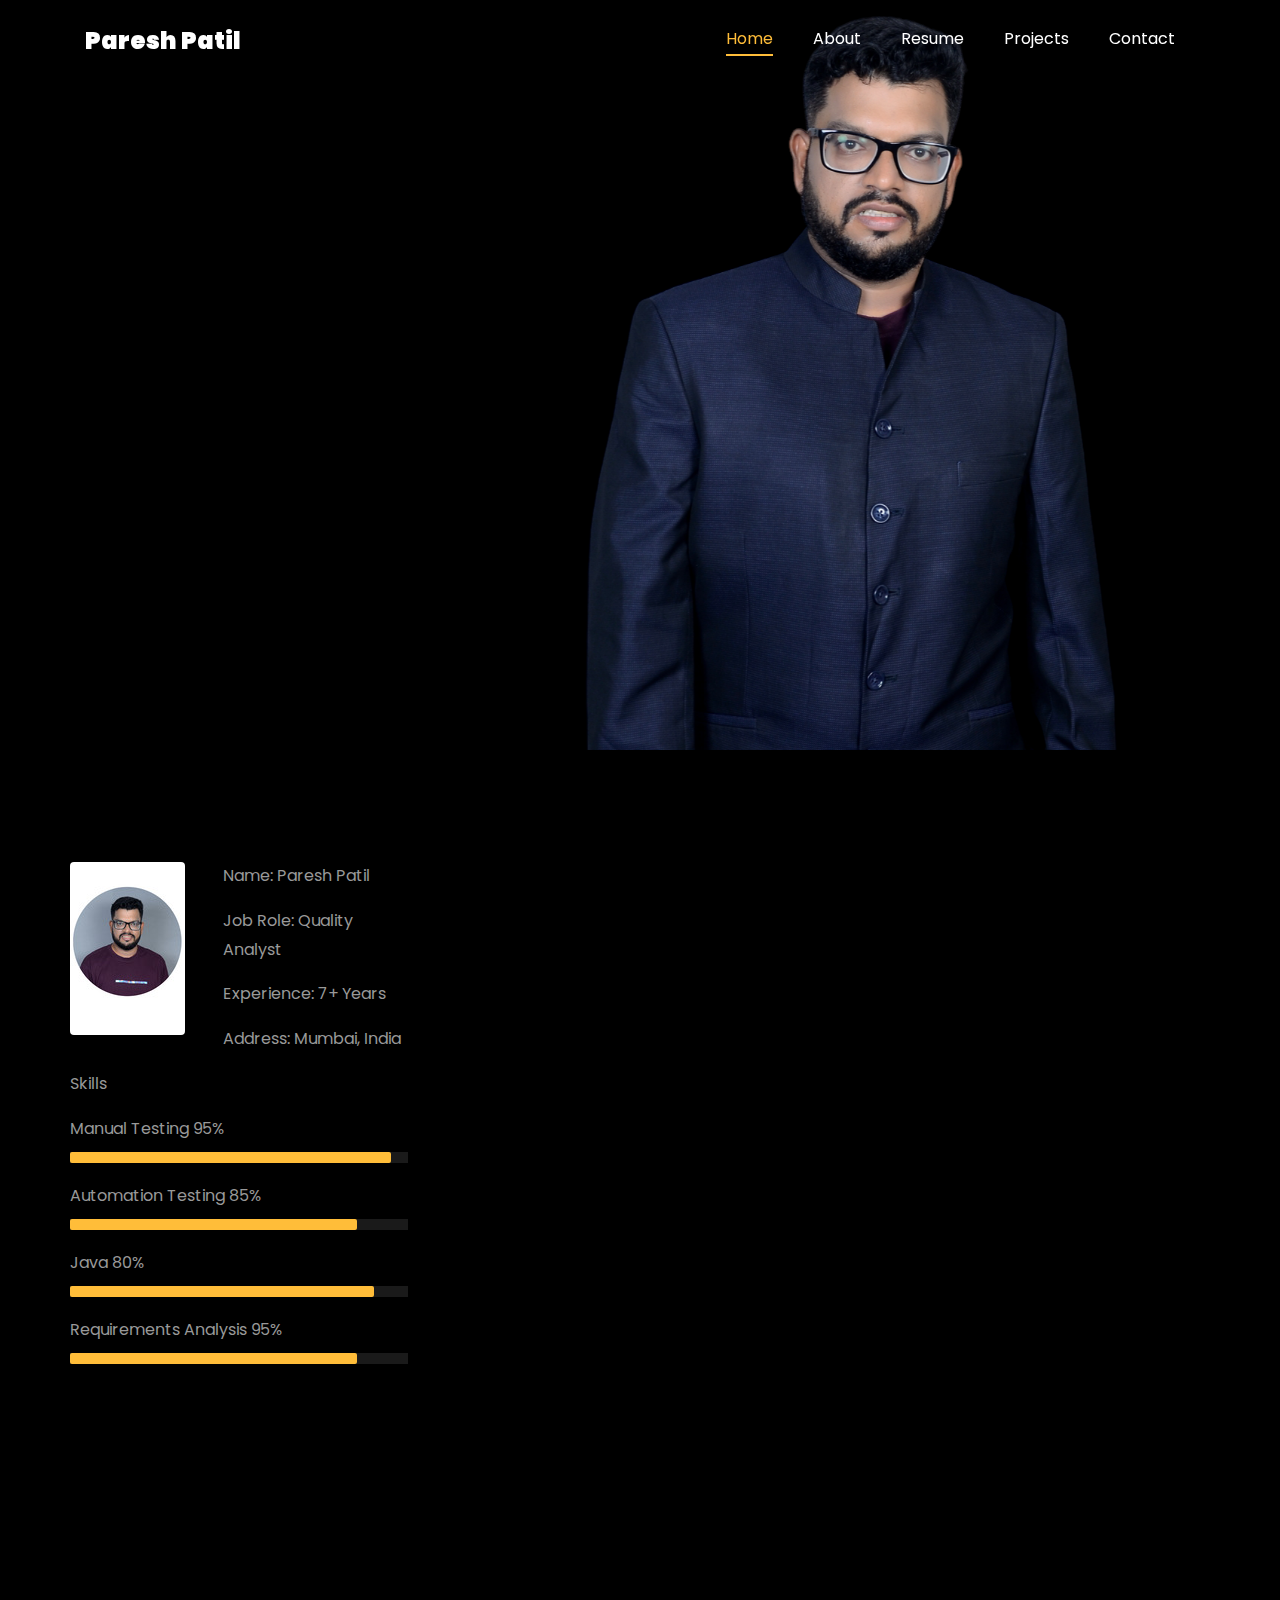
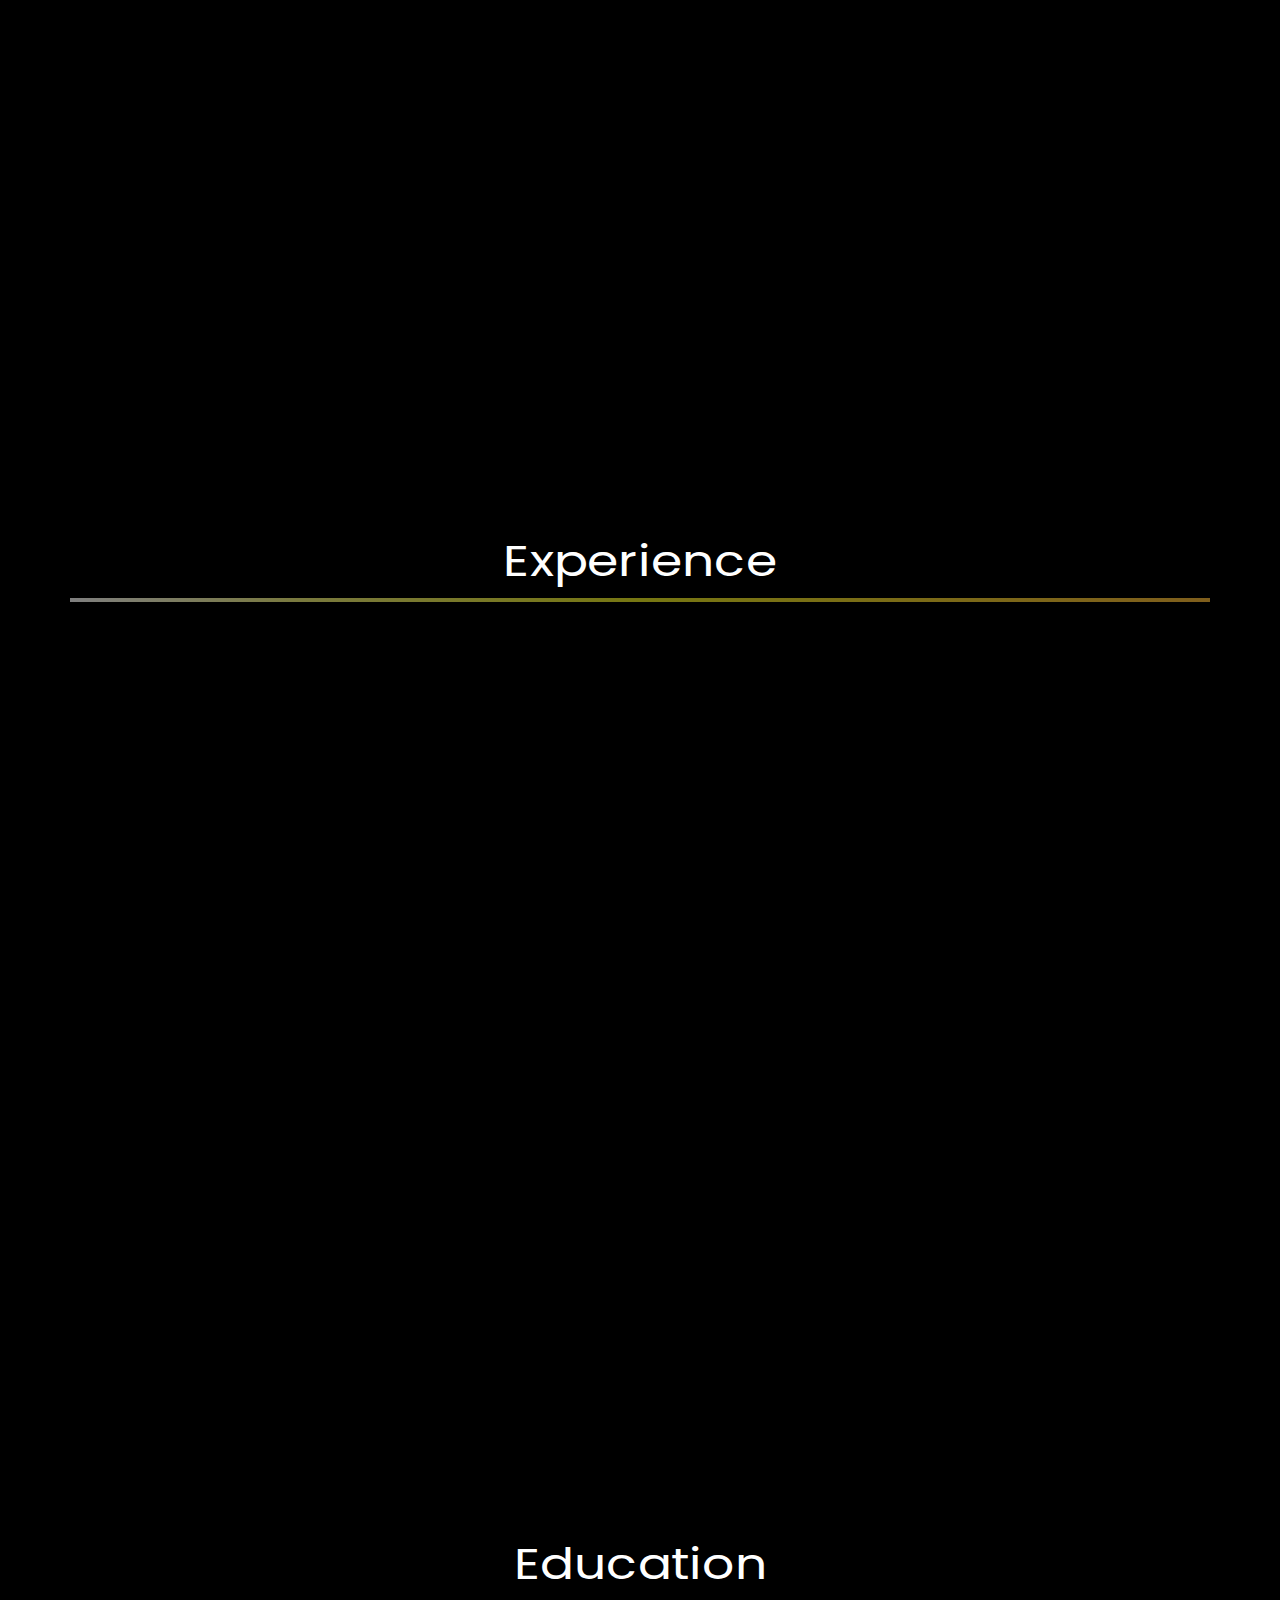
==== index.html @ c9f02657 "index file check" ====
<!DOCTYPE html>
<html lang="en">
  <head>
    <title>Paresh Patil Portfolio</title>
    <meta charset="utf-8">
    <meta name="viewport" content="width=device-width, initial-scale=1, shrink-to-fit=no">
    
    <link href="https://fonts.googleapis.com/css?family=Poppins:100,200,300,400,500,600,700,800,900" rel="stylesheet">

    <link rel="stylesheet" href="css/open-iconic-bootstrap.min.css">
    <link rel="stylesheet" href="css/animate.css">
    
    <link rel="stylesheet" href="css/owl.carousel.min.css">
    <link rel="stylesheet" href="css/owl.theme.default.min.css">
    <link rel="stylesheet" href="css/magnific-popup.css">

    <link rel="stylesheet" href="css/aos.css">

    <link rel="stylesheet" href="css/ionicons.min.css">
    
    <link rel="stylesheet" href="css/flaticon.css">
    <link rel="stylesheet" href="css/icomoon.css">
    <link rel="stylesheet" href="css/style.css">



<style>

/*======================================
//--//-->   ABOUT
======================================*/

.about-mf .box-shadow-full {
  padding-top: 4rem;
  padding-bottom: 4rem;
}

.about-mf .about-img {
  margin-bottom: 2rem;
}

.about-mf .about-img img {
  margin-left: 10px;
}


.skill-mf .progress {
  /* background-color: #cde1f8; */
  margin: .5rem 0 1.2rem 0;
  border-radius: 0;
  height: .7rem;
}

.skill-mf .progress .progress-bar {
  height: .7rem;
  background-color: #ffbd39;
}


/* Animation styles */
#typing-animation {
  position: relative;
  font-size: 30px;
  font-weight: bold;
  color: rgb(255, 255, 255);
  overflow: hidden;
  white-space: nowrap;
  animation: typing 3s steps(20, end) infinite;
}

#typing-animation:before {
  content: "";
  /* position: absolute; */
  top: 0;
  left: 0;
  width: 0;
  height: 100%;
  background-color: #ccc;
  animation: typing-cursor 0.5s ease-in-out infinite;
}

@keyframes typing {
  from {
    width: 0;
  }
  to {
    width: 100%;
  }
}

@keyframes typing-cursor {
  from {
    width: 5px;
  }
  to {
    width: 0;
  }
}


/* project image zoom effect */

.zoom-effect {
  overflow: hidden;
  transition: transform 0.3s ease-out;
}

.zoom-effect:hover {
  transform: scale(1.1);
}


</style>


  </head>
  <body data-spy="scroll" data-target=".site-navbar-target" data-offset="300">
	  
	  
    <nav class="navbar navbar-expand-lg navbar-dark ftco_navbar ftco-navbar-light site-navbar-target" id="ftco-navbar">
	    <div class="container">
	      <a class="navbar-brand" href="index.html">Paresh Patil</a>
	      <button class="navbar-toggler js-fh5co-nav-toggle fh5co-nav-toggle" type="button" data-toggle="collapse" data-target="#ftco-nav" aria-controls="ftco-nav" aria-expanded="false" aria-label="Toggle navigation">
	        <span class="oi oi-menu"></span> Menu
	      </button>

	      <div class="collapse navbar-collapse" id="ftco-nav">
	        <ul class="navbar-nav nav ml-auto">
	          <li class="nav-item"><a href="#home-section" class="nav-link"><span>Home</span></a></li>
	          <li class="nav-item"><a href="#about-section" class="nav-link"><span>About</span></a></li>
	          <li class="nav-item"><a href="#resume-section" class="nav-link"><span>Resume</span></a></li>
	          <li class="nav-item"><a href="#project-section" class="nav-link"><span>Projects</span></a></li>
	          <li class="nav-item"><a href="#contact-section" class="nav-link"><span>Contact</span></a></li>
	        </ul>
	      </div>
	    </div>
	  </nav>
	  <section id="home-section" class="hero">
		  <div class="home-slider  owl-carousel">
	       <div class="slider-item ">
	      	<div class="overlay"></div>
	         <div class="container">
	          <div class="row d-md-flex no-gutters slider-text align-items-end justify-content-end" data-scrollax-parent="true">
	          	<div class="one-third js-fullheight order-md-last img" style="background-image:url(images/bg_1.png);">
	          	 <div class="overlay"></div>
	          	</div>
		          <div class="one-forth d-flex  align-items-center ftco-animate" data-scrollax=" properties: { translateY: '70%' }">
		          	<div class="text">
		          		<span class="subheading">Hello!</span>
			            <h1 class="mb-4 mt-3">I'm <span>Paresh Patil</span></h1>

						<!-- Element to contain animated typing -->
						<span id="typing-animation"></span>

						<script>

						// Initialize the typing animation
						const typingAnimationElement = document.getElementById('typing-animation');

						// Create an array of typing text
						const typingTexts = [
						'Manual Tester   ',
						'Automation Tester  ',
						
						];

						// Create a function to display the typing animation for a given text
						function playTypingAnimation(text) {
						// Loop through each character and add it to the element
						for (let i = 0; i < text.length; i++) {
							setTimeout(() => {
							typingAnimationElement.textContent += text[i];
							}, i * 200); // Increase the delay to slow down the typing animation
						}

						// Once the animation is complete, reset the text and start over
						setTimeout(() => {
							typingAnimationElement.textContent = '';
							playTypingAnimation(typingTexts[(typingTexts.indexOf(text) + 1) % typingTexts.length]);
						}, text.length * 200);
						}

						// Start the typing animation loop
						playTypingAnimation(typingTexts[0]);

						</script>

						<br>
						<br>
			            <h2>Software Quality Analyst</h2>
						<!-- <h2 class="d-flex" style="margin-bottom: 0">With over 5 years of experience</h2> -->
						<!-- <br> -->
						<p><a href="https://www.linkedin.com/in/paresh-patilqa/" class="btn btn-primary py-4 px-5">LinkedIn</a></p>
		            </div>
		          </div>
	        	</div>
	        </div>
	      </div>
		</div>
    </section>



    <section class="ftco-about img ftco-section ftco-no-pb" id="about-section">
    	<div class="container">
			<div class="row">
				<div class="row d-flex align-items-stretch">
				<!-- <div class="row d-flex"> -->
					<div class="col-md-6 col-lg-5 d-flex">
						<div class="img-about img d-flex align-items-stretch">
							<div class="overlay">
								<div class="row">
									<div class="col-sm-6 col-md-5">
									  <div class="about-img">
										<img src="images/about-me.png" class="img-fluid rounded b-shadow-a" alt="">
									  </div>
									</div>
									<!-- Details next to profile image -->
									<div class="col-sm-6 col-md-7">
									  <div class="about-info">
										<p><span class="title-s">Name: </span> <span>Paresh Patil</span></p>
										<p><span class="title-s">Job Role: </span> <span>Quality Analyst</span></p>
										<p><span class="title-s">Experience: </span> <span>7+ Years </span></p>
										<p><span class="title-s">Address: </span> <span>Mumbai, India</span></p>
									  </div>
									</div>
								  </div>

								<div class="skill-mf">
									<p class="title-s">Skills</p>
									<span>Manual Testing</span> <span class="pull-right">95%</span>
									<div class="progress">
										<div class="progress-bar" role="progressbar" style="width: 95%;" aria-valuenow="95" aria-valuemin="0"
											aria-valuemax="100"></div>
									</div>
									
									<span>Automation Testing</span> <span class="pull-right">85%</span>
									<div class="progress">
										<div class="progress-bar" role="progressbar" style="width: 85%" aria-valuenow="85" aria-valuemin="0"
											aria-valuemax="100"></div>
									</div>
									
									<span>Java</span> <span class="pull-right">80%</span>
									<div class="progress">
										<div class="progress-bar" role="progressbar" style="width: 90%" aria-valuenow="90" aria-valuemin="0"
											aria-valuemax="100"></div>
									</div>
									
									<span>Requirements Analysis</span> <span class="pull-right">95%</span>
									<div class="progress">
										<div class="progress-bar" role="progressbar" style="width: 85%" aria-valuenow="85" aria-valuemin="0"
											aria-valuemax="100"></div>
									</div>
								</div>
							</div>
						</div>
					</div>
					
					<div class="col-md-6 col-lg-7 pl-lg-5 pb-5">
						<div class="row justify-content-start pb-3">
							<div class="col-md-12 heading-section ftco-animate">
								
								<h1 class="big">About</h1>
								<h2 class="mb-4">About Me</h2>
								
								<p>With over 7 years of comprehensive experience in the field of Software Testing, accompanied by a bachelor's degree in engineering. 
									I am a detail-oriented and passionate Software Tester with a strong background in ensuring software quality and user satisfaction. With hands-on experience in manual and automated testing, I am proficient in identifying bugs, ensuring functionality, and improving system performance. My expertise includes writing and executing test cases, analyzing test results, and collaborating with cross-functional teams to deliver high-quality software products.</p>
								<ul class="about-info mt-4 px-md-0 px-2">
									<li class="d-flex"><span>Profile:</span> <span>Software Testing Engineer</span></li>
									<li class="d-flex"><span>Domain:</span> <span>Ecommerce, IT Solutions &amp; Digital Marketing</span></li>
									<li class="d-flex"><span>Education:</span> <span>Bachelor of Engineering</span></li>
									<li class="d-flex"><span>Language:</span> <span>English, Hindi &amp; Marathi</span></li>
									<li class="d-flex"><span>Tools & Technologies:</span> <span>Selenium, TestNG, Java, Maven framework, Jenkins, GitHub, Eclipse &amp; Mentis</span></li>
									<li class="d-flex"><span>Other Skills:</span> <span>Manual Testing, API Testing, Git, Google Analytics &amp; SEO Testing</span></li>
									<li class="d-flex"><span>Interest:</span> <span>Sports, Politics</span></li>
									
								</ul>
							</div>
						</div>
					</div>
				</div>
			</div>
		</div>
    </section>



	
    <section class="ftco-section ftco-no-pb" id="resume-section">
    	<div class="container">
    		<div class="row justify-content-center pb-5">
          <div class="col-md-10 heading-section text-center ftco-animate">
          	<h1 class="big big-2">Resume</h1>
            <h2 class="mb-4">Resume</h2>
            <p>Versatile and skilled Software Tester with over 7 years of experience in manual testing, automation testing, and API
				testing. I excel in identifying and resolving software defects, ensuring robust, reliable, and high-performing software
				products. With a deep understanding of software development life cycles (SDLC), I am proficient in creating and
				executing detailed test plans, scripts, and cases. I have hands-on experience with various testing tools and frameworks,
				allowing me to efficiently manage automated test environments. A strong team player, I collaborate effectively with
				developers, product managers, and other stakeholders to deliver software solutions that meet and exceed client
				requirements. Dedicated to continuous improvement and innovation, I stay updated on the latest industry trends to ensure
				the delivery of cutting-edge testing solutions.</p>
          </div>
        </div>

		<div class="row">
			<h1 class="big-4">Experience</h1>
			<div class="underline"></div>
		</div>
		<br>
		
		<div class="row">
				<div class="col-md-6">
					<div class="resume-wrap ftco-animate">
						<span class="date">07/2017 - Present</span>
						<h2>Associate Quality Analyst</h2>
						<span class="position">General Data PVT. LTD.</span>
						<p class="mt-4">General Data P. Limited is a Mumbai-based IT/ITeS firm specializing in Information Management, Web Services, Software Development and Digital Marketing. Our talented team creates bespoke solutions for your evolving technological needs. We digitize your physical documents, create CMS based websites, web & mobile applications, develop customized workflow solutions, help you market your products and services online, and more. 
							<ul>
								<li>Led the QA efforts for multiple projects, managing test planning, execution, and reporting</li>
								<li>Mentored junior testers, providing training on testing best practices and tools</li>
								<li>Collaborated with developers and business analysts to understand requirements and design comprehensive test plans</li>
								<li>Automated test scripts using Selenium WebDriver and integrated with Jenkins for continuous testing</li>
								<li>Logged and tracked defects in Mantis bug tracker</li>
								<li>Conducted user acceptance testing (UAT) alongside clients, ensuring their requirements were met</li>
							</ul>
						</p>
					</div>

				</div>

				<div class="col-md-6">
					<div class="resume-wrap ftco-animate">
						<span class="date">10/2015 - 04/2017</span>
						<h2>SoftR Infotech </h2>
						<span class="position">Software Testing Engineer (Internship)</span>
						<p class="mt-4">SoftR Infotech is a complete Software and Web solutions company.
							We are located in Pune, India and we offer our services to different parts of the world. 
							<ul>
								<li>Assisted in creating and executing manual test cases, ensuring coverage of all functional areas</li>
								<li>Conducted user acceptance testing (UAT) alongside clients, ensuring their requirements were met</li>
							</ul>
						</p>
					</div>

				</div>
			</div>

		<br>
		<br>

		<div class="row">
			<h1 class="big-4">Education</h1>
			<div class="underline"></div>
		</div>
		<br>
		
			<div class="row">
    			<div class="col-md-6">
    				<div class="resume-wrap ftco-animate">
    					<span class="date">2010-2014</span>
    					<h2>Bachelor of Engineering</h2>
    					<span class="position">Savitribai Phule Pune University</span>
    				</div>
    			</div>

    			<div class="col-md-6">
    				<div class="resume-wrap ftco-animate">
    					<span class="date">2008-2010</span>
    					<h2>Higher Secondary School</h2>
    					<span class="position">K.V.Pendharkar College of Arts, Science and Commerce</span>  					
    				</div>
				</div>
    		</div>

    		<div class="row justify-content-center mt-5">
    			<div class="col-md-6 text-center ftco-animate">
    				<p><a href="./CV/Software Test Engineer CV.pdf" class="btn btn-primary py-4 px-5">Download CV</a></p>
    			</div>
    		</div>
    	</div>
    </section>

   

    <section class="ftco-section" id="project-section">
      <div class="container">
        <div class="row justify-content-center mb-5 pb-5">
          <div class="col-md-7 heading-section text-center ftco-animate">
            <h1 class="big big-2">Projects</h1>
            <h2 class="mb-4">Projects</h2>
            <p>Below are the some projects </p>
          </div>
        </div>
        <div class="row d-flex">
          <div class="col-md-4 d-flex ftco-animate">
          	<div class="blog-entry justify-content-end">
              <a href="https://www.embarkperfumes.com/" class="block-20 zoom-effect" style="background-image: url('images/proj_1.jpg');">
              </a>
              <div class="text mt-3 float-right d-block">

                <h3 class="heading"><a href="https://www.embarkperfumes.com/">Embark Perfumes</a></h3>
                <p> Created and executed detailed test plans covering functionality, responsiveness, and SEO compliance, ensuring the redesigned site met all businessrequirements</p>
              </div>
            </div>
          </div>
          <div class="col-md-4 d-flex ftco-animate">
          	<div class="blog-entry justify-content-end">
              <a href="https://www.liquidz.com.hk/" class="block-20 zoom-effect" style="background-image: url('images/proj_2.jpg');">
              </a>
              <div class="text mt-3 float-right d-block">

                <h3 class="heading"><a href="https://www.liquidz.com.hk/">Liquidz</a></h3>
                <p>Led the testing efforts for an e-commerce website designed to handle high traffic and secure transactions. Conducted
					comprehensive functional, regression, and performance testing across multiple browsers (Chrome, Firefox, Safari) to
					ensure consistent user experience. Created and executed detailed test plans covering functionality, responsiveness, and
					SEO compliance, ensuring the redesigned site met all business requirements.</p>
              </div>
            </div>
          </div>
          <div class="col-md-4 d-flex ftco-animate">
          	<div class="blog-entry">
              <a href="https://www.zento.in/" class="block-20 zoom-effect" style="background-image: url('images/proj_3.jpg');">
              </a>
              <div class="text mt-3 float-right d-block">

                <h3 class="heading"><a href="https://www.zento.in/">Zento</a></h3>
                <p>Led the testing efforts for a large-scale e-commerce platform, ensuring the smooth operation of user interactions and
					overall Application performance for both web and Android. Developed over 100 automated test cases using Selenium
					WebDriver, which reduced manual testing efforts by 60%. Conducted extensive regression testing during each sprint,
					ensuring new features did not introduce defects. Performed API testing with Postman, leading to a 30% decrease in
					overall issues. </p>
              </div>
            </div>
          </div>
        </div>
	<br>
		<!-- added justify-content-center to center align the last two projects -->
		<div class="row d-flex justify-content-center">  
			<div class="col-md-4 d-flex ftco-animate">
				<div class="blog-entry justify-content-end">
				<a href="https://peakpacificgroup.com/" class="block-20 zoom-effect" style="background-image: url('images/proj_4.jpg');">
				</a>
				<div class="text mt-3 float-right d-block">
  
				  <h3 class="heading"><a href="https://peakpacificgroup.com/">Peak Pacific</a></h3>
				  <p>Designed and executed test cases, including functional, regression, integration, and acceptance testing, based on software requirements and user stories.
					Identified, documented, and tracked software defects using Mentis, and worked with developers to resolve them efficiently.</p>
				</div>
			  </div>
			</div>
			
    </section>

    <section class="ftco-section contact-section ftco-no-pb" id="contact-section">
      <div class="container">
      	<div class="row justify-content-center mb-5 pb-3">
          <div class="col-md-7 heading-section text-center ftco-animate">
            <h1 class="big big-2">Contact</h1>
            <h2 class="mb-4">Contact Me</h2>
            <p>Below are the details to reach out to me!</p>
          </div>
        </div>

        <div class="row d-flex contact-info mb-5">
          <div class="col-md-6 col-lg-3 d-flex ftco-animate">
          	<div class="align-self-stretch box p-4 text-center">
          		<div class="icon d-flex align-items-center justify-content-center">
          			<span class="icon-map-signs"></span>
          		</div>
          		<h3 class="mb-4">Address</h3>
	            <p>Mumbai, India</p>
	          </div>
          </div>
          <div class="col-md-6 col-lg-3 d-flex ftco-animate">
          	<div class="align-self-stretch box p-4 text-center">
          		<div class="icon d-flex align-items-center justify-content-center">
          			<span class="icon-phone2"></span>
          		</div>
          		<h3 class="mb-4">Contact Number</h3>
	            <p><a href="tel://918698294937">+91 86982 94937</a></p>
				<p><a href="tel://918779906355">+91 87799 06355</a></p>
	          </div>
          </div>
          <div class="col-md-6 col-lg-3 d-flex ftco-animate">
          	<div class="align-self-stretch box p-4 text-center">
          		<div class="icon d-flex align-items-center justify-content-center">
          			<span class="icon-paper-plane"></span>
          		</div>
          		<h3 class="mb-4">Email Address</h3>
	            <p><a href="mailto:info@yoursite.com">testerpareshpatil@gmail.com</a></p>
	          </div>
          </div>
          <div class="col-md-6 col-lg-3 d-flex ftco-animate">
          	<div class="align-self-stretch box p-4 text-center">
          		<div class="icon d-flex align-items-center justify-content-center">
          			<span class="icon-globe"></span>
          		</div>
          		<h3 class="mb-4">Download Resume</h3>
	            <p><a href="./CV/Software Test Engineer CV.pdf">click to download</a></p>
	          </div>
          </div>

		  <div class="container">
			<br>
			<br>
				<br>
					<ul class="ftco-footer-social list-unstyled d-flex justify-content-center align-items-center mb-0">
					  <li class="ftco-animate normal-txt">Find me on  </li>
					  <li class="ftco-animate"><a href="https://api.whatsapp.com/send/?phone=8698294937&text&type=phone_number"><span class="icon-whatsapp"></span></a></li>
					  <li class="ftco-animate"><a href="https://www.linkedin.com/in/paresh-patilqa/"><span class="icon-linkedin"></span></a></li>  
					  <li class="ftco-animate"><a href="https://www.facebook.com/paresh.patil.3785"><span class="icon-facebook"></span></a></li>
					</ul>
				<br>
		   </div>
   </div>
 </section>


 
	
    <footer class="ftco-footer ftco-section">
		<div class="container">
		  <div class="row">
			<div class="col-md-12 text-center">
  
			  <p><!-- Link back to Colorlib can't be removed. Template is licensed under CC BY 3.0. -->
	Copyright &copy;<script>document.write(new Date().getFullYear());</script> All rights reserved | This template is made with <i class="icon-heart color-danger" aria-hidden="true"></i> by <a href="https://colorlib.com" target="_blank">Colorlib</a>
	<!-- Link back to Colorlib can't be removed. Template is licensed under CC BY 3.0. --></p>
			</div>
		  </div>
		</div>
	  </footer>


  <!-- loader -->
  <div id="ftco-loader" class="show fullscreen"><svg class="circular" width="48px" height="48px"><circle class="path-bg" cx="24" cy="24" r="22" fill="none" stroke-width="4" stroke="#eeeeee"/><circle class="path" cx="24" cy="24" r="22" fill="none" stroke-width="4" stroke-miterlimit="10" stroke="#F96D00"/></svg></div>


  <script src="js/jquery.min.js"></script>
  <script src="js/jquery-migrate-3.0.1.min.js"></script>
  <script src="js/popper.min.js"></script>
  <script src="js/bootstrap.min.js"></script>
  <script src="js/jquery.easing.1.3.js"></script>
  <script src="js/jquery.waypoints.min.js"></script>
  <script src="js/jquery.stellar.min.js"></script>
  <script src="js/owl.carousel.min.js"></script>
  <script src="js/jquery.magnific-popup.min.js"></script>
  <script src="js/aos.js"></script>
  <script src="js/jquery.animateNumber.min.js"></script>
  <script src="js/scrollax.min.js"></script>
  
  <script src="js/main.js"></script>
    
  </body>
</html>
---- css/flaticon.css ----
/*
  	Flaticon icon font: Flaticon
  	Creation date: 04/01/2019 13:45
  	*/


@font-face {
  font-family: "Flaticon";
  src: url("../fonts/flaticon/font/Flaticon.eot");
  src: url("../fonts/flaticon/font/Flaticon.eot?#iefix") format("embedded-opentype"),
       url("../fonts/flaticon/font/Flaticon.woff") format("woff"),
       url("../fonts/flaticon/font/Flaticon.ttf") format("truetype"),
       url("../fonts/flaticon/font/Flaticon.svg#Flaticon") format("svg");
  font-weight: normal;
  font-style: normal;
}

@media screen and (-webkit-min-device-pixel-ratio:0) {
  @font-face {
    font-family: "Flaticon";
    src: url("../fonts/flaticon/font/Flaticon.svg#Flaticon") format("svg");
  }
}

[class^="flaticon-"]:before, [class*=" flaticon-"]:before,
[class^="flaticon-"]:after, [class*=" flaticon-"]:after {   
  font-family: Flaticon;
  font-style: normal;
  font-weight: normal;
  font-variant: normal;
  text-transform: none;
  line-height: 1;

  /* Better Font Rendering =========== */
  -webkit-font-smoothing: antialiased;
  -moz-osx-font-smoothing: grayscale;
}

.flaticon-ideas:before { content: "\f100"; }
.flaticon-flasks:before { content: "\f101"; }
.flaticon-analysis:before { content: "\f102"; }
.flaticon-ux-design:before { content: "\f103"; }
.flaticon-web-design:before { content: "\f104"; }
.flaticon-idea:before { content: "\f105"; }
.flaticon-innovation:before { content: "\f106"; }
---- css/icomoon.css ----
@font-face {
  font-family: 'icomoon';
  src:  url('../fonts/icomoon/icomoon.eot?6tt51o');
  src:  url('../fonts/icomoon/icomoon.eot?6tt51o#iefix') format('embedded-opentype'),
    url('../fonts/icomoon/icomoon.ttf?6tt51o') format('truetype'),
    url('../fonts/icomoon/icomoon.woff?6tt51o') format('woff'),
    url('../fonts/icomoon/icomoon.svg?6tt51o#icomoon') format('svg');
  font-weight: normal;
  font-style: normal;
}

[class^="icon-"], [class*=" icon-"] {
  /* use !important to prevent issues with browser extensions that change fonts */
  font-family: 'icomoon' !important;
  speak: none;
  font-style: normal;
  font-weight: normal;
  font-variant: normal;
  text-transform: none;
  line-height: 1;

  /* Better Font Rendering =========== */
  -webkit-font-smoothing: antialiased;
  -moz-osx-font-smoothing: grayscale;
}

.icon-asterisk:before {
  content: "\f069";
}
.icon-plus:before {
  content: "\f067";
}
.icon-question:before {
  content: "\f128";
}
.icon-minus:before {
  content: "\f068";
}
.icon-glass:before {
  content: "\f000";
}
.icon-music:before {
  content: "\f001";
}
.icon-search:before {
  content: "\f002";
}
.icon-envelope-o:before {
  content: "\f003";
}
.icon-heart:before {
  content: "\f004";
}
.icon-star:before {
  content: "\f005";
}
.icon-star-o:before {
  content: "\f006";
}
.icon-user:before {
  content: "\f007";
}
.icon-film:before {
  content: "\f008";
}
.icon-th-large:before {
  content: "\f009";
}
.icon-th:before {
  content: "\f00a";
}
.icon-th-list:before {
  content: "\f00b";
}
.icon-check:before {
  content: "\f00c";
}
.icon-close:before {
  content: "\f00d";
}
.icon-remove:before {
  content: "\f00d";
}
.icon-times:before {
  content: "\f00d";
}
.icon-search-plus:before {
  content: "\f00e";
}
.icon-search-minus:before {
  content: "\f010";
}
.icon-power-off:before {
  content: "\f011";
}
.icon-signal:before {
  content: "\f012";
}
.icon-cog:before {
  content: "\f013";
}
.icon-gear:before {
  content: "\f013";
}
.icon-trash-o:before {
  content: "\f014";
}
.icon-home:before {
  content: "\f015";
}
.icon-file-o:before {
  content: "\f016";
}
.icon-clock-o:before {
  content: "\f017";
}
.icon-road:before {
  content: "\f018";
}
.icon-download:before {
  content: "\f019";
}
.icon-arrow-circle-o-down:before {
  content: "\f01a";
}
.icon-arrow-circle-o-up:before {
  content: "\f01b";
}
.icon-inbox:before {
  content: "\f01c";
}
.icon-play-circle-o:before {
  content: "\f01d";
}
.icon-repeat:before {
  content: "\f01e";
}
.icon-rotate-right:before {
  content: "\f01e";
}
.icon-refresh:before {
  content: "\f021";
}
.icon-list-alt:before {
  content: "\f022";
}
.icon-lock:before {
  content: "\f023";
}
.icon-flag:before {
  content: "\f024";
}
.icon-headphones:before {
  content: "\f025";
}
.icon-volume-off:before {
  content: "\f026";
}
.icon-volume-down:before {
  content: "\f027";
}
.icon-volume-up:before {
  content: "\f028";
}
.icon-qrcode:before {
  content: "\f029";
}
.icon-barcode:before {
  content: "\f02a";
}
.icon-tag:before {
  content: "\f02b";
}
.icon-tags:before {
  content: "\f02c";
}
.icon-book:before {
  content: "\f02d";
}
.icon-bookmark:before {
  content: "\f02e";
}
.icon-print:before {
  content: "\f02f";
}
.icon-camera:before {
  content: "\f030";
}
.icon-font:before {
  content: "\f031";
}
.icon-bold:before {
  content: "\f032";
}
.icon-italic:before {
  content: "\f033";
}
.icon-text-height:before {
  content: "\f034";
}
.icon-text-width:before {
  content: "\f035";
}
.icon-align-left:before {
  content: "\f036";
}
.icon-align-center:before {
  content: "\f037";
}
.icon-align-right:before {
  content: "\f038";
}
.icon-align-justify:before {
  content: "\f039";
}
.icon-list:before {
  content: "\f03a";
}
.icon-dedent:before {
  content: "\f03b";
}
.icon-outdent:before {
  content: "\f03b";
}
.icon-indent:before {
  content: "\f03c";
}
.icon-video-camera:before {
  content: "\f03d";
}
.icon-image:before {
  content: "\f03e";
}
.icon-photo:before {
  content: "\f03e";
}
.icon-picture-o:before {
  content: "\f03e";
}
.icon-pencil:before {
  content: "\f040";
}
.icon-map-marker:before {
  content: "\f041";
}
.icon-adjust:before {
  content: "\f042";
}
.icon-tint:before {
  content: "\f043";
}
.icon-edit:before {
  content: "\f044";
}
.icon-pencil-square-o:before {
  content: "\f044";
}
.icon-share-square-o:before {
  content: "\f045";
}
.icon-check-square-o:before {
  content: "\f046";
}
.icon-arrows:before {
  content: "\f047";
}
.icon-step-backward:before {
  content: "\f048";
}
.icon-fast-backward:before {
  content: "\f049";
}
.icon-backward:before {
  content: "\f04a";
}
.icon-play:before {
  content: "\f04b";
}
.icon-pause:before {
  content: "\f04c";
}
.icon-stop:before {
  content: "\f04d";
}
.icon-forward:before {
  content: "\f04e";
}
.icon-fast-forward:before {
  content: "\f050";
}
.icon-step-forward:before {
  content: "\f051";
}
.icon-eject:before {
  content: "\f052";
}
.icon-chevron-left:before {
  content: "\f053";
}
.icon-chevron-right:before {
  content: "\f054";
}
.icon-plus-circle:before {
  content: "\f055";
}
.icon-minus-circle:before {
  content: "\f056";
}
.icon-times-circle:before {
  content: "\f057";
}
.icon-check-circle:before {
  content: "\f058";
}
.icon-question-circle:before {
  content: "\f059";
}
.icon-info-circle:before {
  content: "\f05a";
}
.icon-crosshairs:before {
  content: "\f05b";
}
.icon-times-circle-o:before {
  content: "\f05c";
}
.icon-check-circle-o:before {
  content: "\f05d";
}
.icon-ban:before {
  content: "\f05e";
}
.icon-arrow-left:before {
  content: "\f060";
}
.icon-arrow-right:before {
  content: "\f061";
}
.icon-arrow-up:before {
  content: "\f062";
}
.icon-arrow-down:before {
  content: "\f063";
}
.icon-mail-forward:before {
  content: "\f064";
}
.icon-share:before {
  content: "\f064";
}
.icon-expand:before {
  content: "\f065";
}
.icon-compress:before {
  content: "\f066";
}
.icon-exclamation-circle:before {
  content: "\f06a";
}
.icon-gift:before {
  content: "\f06b";
}
.icon-leaf:before {
  content: "\f06c";
}
.icon-fire:before {
  content: "\f06d";
}
.icon-eye:before {
  content: "\f06e";
}
.icon-eye-slash:before {
  content: "\f070";
}
.icon-exclamation-triangle:before {
  content: "\f071";
}
.icon-warning:before {
  content: "\f071";
}
.icon-plane:before {
  content: "\f072";
}
.icon-calendar:before {
  content: "\f073";
}
.icon-random:before {
  content: "\f074";
}
.icon-comment:before {
  content: "\f075";
}
.icon-magnet:before {
  content: "\f076";
}
.icon-chevron-up:before {
  content: "\f077";
}
.icon-chevron-down:before {
  content: "\f078";
}
.icon-retweet:before {
  content: "\f079";
}
.icon-shopping-cart:before {
  content: "\f07a";
}
.icon-folder:before {
  content: "\f07b";
}
.icon-folder-open:before {
  content: "\f07c";
}
.icon-arrows-v:before {
  content: "\f07d";
}
.icon-arrows-h:before {
  content: "\f07e";
}
.icon-bar-chart:before {
  content: "\f080";
}
.icon-bar-chart-o:before {
  content: "\f080";
}
.icon-twitter-square:before {
  content: "\f081";
}
.icon-facebook-square:before {
  content: "\f082";
}
.icon-camera-retro:before {
  content: "\f083";
}
.icon-key:before {
  content: "\f084";
}
.icon-cogs:before {
  content: "\f085";
}
.icon-gears:before {
  content: "\f085";
}
.icon-comments:before {
  content: "\f086";
}
.icon-thumbs-o-up:before {
  content: "\f087";
}
.icon-thumbs-o-down:before {
  content: "\f088";
}
.icon-star-half:before {
  content: "\f089";
}
.icon-heart-o:before {
  content: "\f08a";
}
.icon-sign-out:before {
  content: "\f08b";
}
.icon-linkedin-square:before {
  content: "\f08c";
}
.icon-thumb-tack:before {
  content: "\f08d";
}
.icon-external-link:before {
  content: "\f08e";
}
.icon-sign-in:before {
  content: "\f090";
}
.icon-trophy:before {
  content: "\f091";
}
.icon-github-square:before {
  content: "\f092";
}
.icon-upload:before {
  content: "\f093";
}
.icon-lemon-o:before {
  content: "\f094";
}
.icon-phone:before {
  content: "\f095";
}
.icon-square-o:before {
  content: "\f096";
}
.icon-bookmark-o:before {
  content: "\f097";
}
.icon-phone-square:before {
  content: "\f098";
}
.icon-twitter:before {
  content: "\f099";
}
.icon-facebook:before {
  content: "\f09a";
}
.icon-facebook-f:before {
  content: "\f09a";
}
.icon-github:before {
  content: "\f09b";
}
.icon-unlock:before {
  content: "\f09c";
}
.icon-credit-card:before {
  content: "\f09d";
}
.icon-feed:before {
  content: "\f09e";
}
.icon-rss:before {
  content: "\f09e";
}
.icon-hdd-o:before {
  content: "\f0a0";
}
.icon-bullhorn:before {
  content: "\f0a1";
}
.icon-bell-o:before {
  content: "\f0a2";
}
.icon-certificate:before {
  content: "\f0a3";
}
.icon-hand-o-right:before {
  content: "\f0a4";
}
.icon-hand-o-left:before {
  content: "\f0a5";
}
.icon-hand-o-up:before {
  content: "\f0a6";
}
.icon-hand-o-down:before {
  content: "\f0a7";
}
.icon-arrow-circle-left:before {
  content: "\f0a8";
}
.icon-arrow-circle-right:before {
  content: "\f0a9";
}
.icon-arrow-circle-up:before {
  content: "\f0aa";
}
.icon-arrow-circle-down:before {
  content: "\f0ab";
}
.icon-globe:before {
  content: "\f0ac";
}
.icon-wrench:before {
  content: "\f0ad";
}
.icon-tasks:before {
  content: "\f0ae";
}
.icon-filter:before {
  content: "\f0b0";
}
.icon-briefcase:before {
  content: "\f0b1";
}
.icon-arrows-alt:before {
  content: "\f0b2";
}
.icon-group:before {
  content: "\f0c0";
}
.icon-users:before {
  content: "\f0c0";
}
.icon-chain:before {
  content: "\f0c1";
}
.icon-link:before {
  content: "\f0c1";
}
.icon-cloud:before {
  content: "\f0c2";
}
.icon-flask:before {
  content: "\f0c3";
}
.icon-cut:before {
  content: "\f0c4";
}
.icon-scissors:before {
  content: "\f0c4";
}
.icon-copy:before {
  content: "\f0c5";
}
.icon-files-o:before {
  content: "\f0c5";
}
.icon-paperclip:before {
  content: "\f0c6";
}
.icon-floppy-o:before {
  content: "\f0c7";
}
.icon-save:before {
  content: "\f0c7";
}
.icon-square:before {
  content: "\f0c8";
}
.icon-bars:before {
  content: "\f0c9";
}
.icon-navicon:before {
  content: "\f0c9";
}
.icon-reorder:before {
  content: "\f0c9";
}
.icon-list-ul:before {
  content: "\f0ca";
}
.icon-list-ol:before {
  content: "\f0cb";
}
.icon-strikethrough:before {
  content: "\f0cc";
}
.icon-underline:before {
  content: "\f0cd";
}
.icon-table:before {
  content: "\f0ce";
}
.icon-magic:before {
  content: "\f0d0";
}
.icon-truck:before {
  content: "\f0d1";
}
.icon-pinterest:before {
  content: "\f0d2";
}
.icon-pinterest-square:before {
  content: "\f0d3";
}
.icon-google-plus-square:before {
  content: "\f0d4";
}
.icon-google-plus:before {
  content: "\f0d5";
}
.icon-money:before {
  content: "\f0d6";
}
.icon-caret-down:before {
  content: "\f0d7";
}
.icon-caret-up:before {
  content: "\f0d8";
}
.icon-caret-left:before {
  content: "\f0d9";
}
.icon-caret-right:before {
  content: "\f0da";
}
.icon-columns:before {
  content: "\f0db";
}
.icon-sort:before {
  content: "\f0dc";
}
.icon-unsorted:before {
  content: "\f0dc";
}
.icon-sort-desc:before {
  content: "\f0dd";
}
.icon-sort-down:before {
  content: "\f0dd";
}
.icon-sort-asc:before {
  content: "\f0de";
}
.icon-sort-up:before {
  content: "\f0de";
}
.icon-envelope:before {
  content: "\f0e0";
}
.icon-linkedin:before {
  content: "\f0e1";
}
.icon-rotate-left:before {
  content: "\f0e2";
}
.icon-undo:before {
  content: "\f0e2";
}
.icon-gavel:before {
  content: "\f0e3";
}
.icon-legal:before {
  content: "\f0e3";
}
.icon-dashboard:before {
  content: "\f0e4";
}
.icon-tachometer:before {
  content: "\f0e4";
}
.icon-comment-o:before {
  content: "\f0e5";
}
.icon-comments-o:before {
  content: "\f0e6";
}
.icon-bolt:before {
  content: "\f0e7";
}
.icon-flash:before {
  content: "\f0e7";
}
.icon-sitemap:before {
  content: "\f0e8";
}
.icon-umbrella:before {
  content: "\f0e9";
}
.icon-clipboard:before {
  content: "\f0ea";
}
.icon-paste:before {
  content: "\f0ea";
}
.icon-lightbulb-o:before {
  content: "\f0eb";
}
.icon-exchange:before {
  content: "\f0ec";
}
.icon-cloud-download:before {
  content: "\f0ed";
}
.icon-cloud-upload:before {
  content: "\f0ee";
}
.icon-user-md:before {
  content: "\f0f0";
}
.icon-stethoscope:before {
  content: "\f0f1";
}
.icon-suitcase:before {
  content: "\f0f2";
}
.icon-bell:before {
  content: "\f0f3";
}
.icon-coffee:before {
  content: "\f0f4";
}
.icon-cutlery:before {
  content: "\f0f5";
}
.icon-file-text-o:before {
  content: "\f0f6";
}
.icon-building-o:before {
  content: "\f0f7";
}
.icon-hospital-o:before {
  content: "\f0f8";
}
.icon-ambulance:before {
  content: "\f0f9";
}
.icon-medkit:before {
  content: "\f0fa";
}
.icon-fighter-jet:before {
  content: "\f0fb";
}
.icon-beer:before {
  content: "\f0fc";
}
.icon-h-square:before {
  content: "\f0fd";
}
.icon-plus-square:before {
  content: "\f0fe";
}
.icon-angle-double-left:before {
  content: "\f100";
}
.icon-angle-double-right:before {
  content: "\f101";
}
.icon-angle-double-up:before {
  content: "\f102";
}
.icon-angle-double-down:before {
  content: "\f103";
}
.icon-angle-left:before {
  content: "\f104";
}
.icon-angle-right:before {
  content: "\f105";
}
.icon-angle-up:before {
  content: "\f106";
}
.icon-angle-down:before {
  content: "\f107";
}
.icon-desktop:before {
  content: "\f108";
}
.icon-laptop:before {
  content: "\f109";
}
.icon-tablet:before {
  content: "\f10a";
}
.icon-mobile:before {
  content: "\f10b";
}
.icon-mobile-phone:before {
  content: "\f10b";
}
.icon-circle-o:before {
  content: "\f10c";
}
.icon-quote-left:before {
  content: "\f10d";
}
.icon-quote-right:before {
  content: "\f10e";
}
.icon-spinner:before {
  content: "\f110";
}
.icon-circle:before {
  content: "\f111";
}
.icon-mail-reply:before {
  content: "\f112";
}
.icon-reply:before {
  content: "\f112";
}
.icon-github-alt:before {
  content: "\f113";
}
.icon-folder-o:before {
  content: "\f114";
}
.icon-folder-open-o:before {
  content: "\f115";
}
.icon-smile-o:before {
  content: "\f118";
}
.icon-frown-o:before {
  content: "\f119";
}
.icon-meh-o:before {
  content: "\f11a";
}
.icon-gamepad:before {
  content: "\f11b";
}
.icon-keyboard-o:before {
  content: "\f11c";
}
.icon-flag-o:before {
  content: "\f11d";
}
.icon-flag-checkered:before {
  content: "\f11e";
}
.icon-terminal:before {
  content: "\f120";
}
.icon-code:before {
  content: "\f121";
}
.icon-mail-reply-all:before {
  content: "\f122";
}
.icon-reply-all:before {
  content: "\f122";
}
.icon-star-half-empty:before {
  content: "\f123";
}
.icon-star-half-full:before {
  content: "\f123";
}
.icon-star-half-o:before {
  content: "\f123";
}
.icon-location-arrow:before {
  content: "\f124";
}
.icon-crop:before {
  content: "\f125";
}
.icon-code-fork:before {
  content: "\f126";
}
.icon-chain-broken:before {
  content: "\f127";
}
.icon-unlink:before {
  content: "\f127";
}
.icon-info:before {
  content: "\f129";
}
.icon-exclamation:before {
  content: "\f12a";
}
.icon-superscript:before {
  content: "\f12b";
}
.icon-subscript:before {
  content: "\f12c";
}
.icon-eraser:before {
  content: "\f12d";
}
.icon-puzzle-piece:before {
  content: "\f12e";
}
.icon-microphone:before {
  content: "\f130";
}
.icon-microphone-slash:before {
  content: "\f131";
}
.icon-shield:before {
  content: "\f132";
}
.icon-calendar-o:before {
  content: "\f133";
}
.icon-fire-extinguisher:before {
  content: "\f134";
}
.icon-rocket:before {
  content: "\f135";
}
.icon-maxcdn:before {
  content: "\f136";
}
.icon-chevron-circle-left:before {
  content: "\f137";
}
.icon-chevron-circle-right:before {
  content: "\f138";
}
.icon-chevron-circle-up:before {
  content: "\f139";
}
.icon-chevron-circle-down:before {
  content: "\f13a";
}
.icon-html5:before {
  content: "\f13b";
}
.icon-css3:before {
  content: "\f13c";
}
.icon-anchor:before {
  content: "\f13d";
}
.icon-unlock-alt:before {
  content: "\f13e";
}
.icon-bullseye:before {
  content: "\f140";
}
.icon-ellipsis-h:before {
  content: "\f141";
}
.icon-ellipsis-v:before {
  content: "\f142";
}
.icon-rss-square:before {
  content: "\f143";
}
.icon-play-circle:before {
  content: "\f144";
}
.icon-ticket:before {
  content: "\f145";
}
.icon-minus-square:before {
  content: "\f146";
}
.icon-minus-square-o:before {
  content: "\f147";
}
.icon-level-up:before {
  content: "\f148";
}
.icon-level-down:before {
  content: "\f149";
}
.icon-check-square:before {
  content: "\f14a";
}
.icon-pencil-square:before {
  content: "\f14b";
}
.icon-external-link-square:before {
  content: "\f14c";
}
.icon-share-square:before {
  content: "\f14d";
}
.icon-compass:before {
  content: "\f14e";
}
.icon-caret-square-o-down:before {
  content: "\f150";
}
.icon-toggle-down:before {
  content: "\f150";
}
.icon-caret-square-o-up:before {
  content: "\f151";
}
.icon-toggle-up:before {
  content: "\f151";
}
.icon-caret-square-o-right:before {
  content: "\f152";
}
.icon-toggle-right:before {
  content: "\f152";
}
.icon-eur:before {
  content: "\f153";
}
.icon-euro:before {
  content: "\f153";
}
.icon-gbp:before {
  content: "\f154";
}
.icon-dollar:before {
  content: "\f155";
}
.icon-usd:before {
  content: "\f155";
}
.icon-inr:before {
  content: "\f156";
}
.icon-rupee:before {
  content: "\f156";
}
.icon-cny:before {
  content: "\f157";
}
.icon-jpy:before {
  content: "\f157";
}
.icon-rmb:before {
  content: "\f157";
}
.icon-yen:before {
  content: "\f157";
}
.icon-rouble:before {
  content: "\f158";
}
.icon-rub:before {
  content: "\f158";
}
.icon-ruble:before {
  content: "\f158";
}
.icon-krw:before {
  content: "\f159";
}
.icon-won:before {
  content: "\f159";
}
.icon-bitcoin:before {
  content: "\f15a";
}
.icon-btc:before {
  content: "\f15a";
}
.icon-file:before {
  content: "\f15b";
}
.icon-file-text:before {
  content: "\f15c";
}
.icon-sort-alpha-asc:before {
  content: "\f15d";
}
.icon-sort-alpha-desc:before {
  content: "\f15e";
}
.icon-sort-amount-asc:before {
  content: "\f160";
}
.icon-sort-amount-desc:before {
  content: "\f161";
}
.icon-sort-numeric-asc:before {
  content: "\f162";
}
.icon-sort-numeric-desc:before {
  content: "\f163";
}
.icon-thumbs-up:before {
  content: "\f164";
}
.icon-thumbs-down:before {
  content: "\f165";
}
.icon-youtube-square:before {
  content: "\f166";
}
.icon-youtube:before {
  content: "\f167";
}
.icon-xing:before {
  content: "\f168";
}
.icon-xing-square:before {
  content: "\f169";
}
.icon-youtube-play:before {
  content: "\f16a";
}
.icon-dropbox:before {
  content: "\f16b";
}
.icon-stack-overflow:before {
  content: "\f16c";
}
.icon-instagram:before {
  content: "\f16d";
}
.icon-flickr:before {
  content: "\f16e";
}
.icon-adn:before {
  content: "\f170";
}
.icon-bitbucket:before {
  content: "\f171";
}
.icon-bitbucket-square:before {
  content: "\f172";
}
.icon-tumblr:before {
  content: "\f173";
}
.icon-tumblr-square:before {
  content: "\f174";
}
.icon-long-arrow-down:before {
  content: "\f175";
}
.icon-long-arrow-up:before {
  content: "\f176";
}
.icon-long-arrow-left:before {
  content: "\f177";
}
.icon-long-arrow-right:before {
  content: "\f178";
}
.icon-apple:before {
  content: "\f179";
}
.icon-windows:before {
  content: "\f17a";
}
.icon-android:before {
  content: "\f17b";
}
.icon-linux:before {
  content: "\f17c";
}
.icon-dribbble:before {
  content: "\f17d";
}
.icon-skype:before {
  content: "\f17e";
}
.icon-foursquare:before {
  content: "\f180";
}
.icon-trello:before {
  content: "\f181";
}
.icon-female:before {
  content: "\f182";
}
.icon-male:before {
  content: "\f183";
}
.icon-gittip:before {
  content: "\f184";
}
.icon-gratipay:before {
  content: "\f184";
}
.icon-sun-o:before {
  content: "\f185";
}
.icon-moon-o:before {
  content: "\f186";
}
.icon-archive:before {
  content: "\f187";
}
.icon-bug:before {
  content: "\f188";
}
.icon-vk:before {
  content: "\f189";
}
.icon-weibo:before {
  content: "\f18a";
}
.icon-renren:before {
  content: "\f18b";
}
.icon-pagelines:before {
  content: "\f18c";
}
.icon-stack-exchange:before {
  content: "\f18d";
}
.icon-arrow-circle-o-right:before {
  content: "\f18e";
}
.icon-arrow-circle-o-left:before {
  content: "\f190";
}
.icon-caret-square-o-left:before {
  content: "\f191";
}
.icon-toggle-left:before {
  content: "\f191";
}
.icon-dot-circle-o:before {
  content: "\f192";
}
.icon-wheelchair:before {
  content: "\f193";
}
.icon-vimeo-square:before {
  content: "\f194";
}
.icon-try:before {
  content: "\f195";
}
.icon-turkish-lira:before {
  content: "\f195";
}
.icon-plus-square-o:before {
  content: "\f196";
}
.icon-space-shuttle:before {
  content: "\f197";
}
.icon-slack:before {
  content: "\f198";
}
.icon-envelope-square:before {
  content: "\f199";
}
.icon-wordpress:before {
  content: "\f19a";
}
.icon-openid:before {
  content: "\f19b";
}
.icon-bank:before {
  content: "\f19c";
}
.icon-institution:before {
  content: "\f19c";
}
.icon-university:before {
  content: "\f19c";
}
.icon-graduation-cap:before {
  content: "\f19d";
}
.icon-mortar-board:before {
  content: "\f19d";
}
.icon-yahoo:before {
  content: "\f19e";
}
.icon-google:before {
  content: "\f1a0";
}
.icon-reddit:before {
  content: "\f1a1";
}
.icon-reddit-square:before {
  content: "\f1a2";
}
.icon-stumbleupon-circle:before {
  content: "\f1a3";
}
.icon-stumbleupon:before {
  content: "\f1a4";
}
.icon-delicious:before {
  content: "\f1a5";
}
.icon-digg:before {
  content: "\f1a6";
}
.icon-pied-piper-pp:before {
  content: "\f1a7";
}
.icon-pied-piper-alt:before {
  content: "\f1a8";
}
.icon-drupal:before {
  content: "\f1a9";
}
.icon-joomla:before {
  content: "\f1aa";
}
.icon-language:before {
  content: "\f1ab";
}
.icon-fax:before {
  content: "\f1ac";
}
.icon-building:before {
  content: "\f1ad";
}
.icon-child:before {
  content: "\f1ae";
}
.icon-paw:before {
  content: "\f1b0";
}
.icon-spoon:before {
  content: "\f1b1";
}
.icon-cube:before {
  content: "\f1b2";
}
.icon-cubes:before {
  content: "\f1b3";
}
.icon-behance:before {
  content: "\f1b4";
}
.icon-behance-square:before {
  content: "\f1b5";
}
.icon-steam:before {
  content: "\f1b6";
}
.icon-steam-square:before {
  content: "\f1b7";
}
.icon-recycle:before {
  content: "\f1b8";
}
.icon-automobile:before {
  content: "\f1b9";
}
.icon-car:before {
  content: "\f1b9";
}
.icon-cab:before {
  content: "\f1ba";
}
.icon-taxi:before {
  content: "\f1ba";
}
.icon-tree:before {
  content: "\f1bb";
}
.icon-spotify:before {
  content: "\f1bc";
}
.icon-deviantart:before {
  content: "\f1bd";
}
.icon-soundcloud:before {
  content: "\f1be";
}
.icon-database:before {
  content: "\f1c0";
}
.icon-file-pdf-o:before {
  content: "\f1c1";
}
.icon-file-word-o:before {
  content: "\f1c2";
}
.icon-file-excel-o:before {
  content: "\f1c3";
}
.icon-file-powerpoint-o:before {
  content: "\f1c4";
}
.icon-file-image-o:before {
  content: "\f1c5";
}
.icon-file-photo-o:before {
  content: "\f1c5";
}
.icon-file-picture-o:before {
  content: "\f1c5";
}
.icon-file-archive-o:before {
  content: "\f1c6";
}
.icon-file-zip-o:before {
  content: "\f1c6";
}
.icon-file-audio-o:before {
  content: "\f1c7";
}
.icon-file-sound-o:before {
  content: "\f1c7";
}
.icon-file-movie-o:before {
  content: "\f1c8";
}
.icon-file-video-o:before {
  content: "\f1c8";
}
.icon-file-code-o:before {
  content: "\f1c9";
}
.icon-vine:before {
  content: "\f1ca";
}
.icon-codepen:before {
  content: "\f1cb";
}
.icon-jsfiddle:before {
  content: "\f1cc";
}
.icon-life-bouy:before {
  content: "\f1cd";
}
.icon-life-buoy:before {
  content: "\f1cd";
}
.icon-life-ring:before {
  content: "\f1cd";
}
.icon-life-saver:before {
  content: "\f1cd";
}
.icon-support:before {
  content: "\f1cd";
}
.icon-circle-o-notch:before {
  content: "\f1ce";
}
.icon-ra:before {
  content: "\f1d0";
}
.icon-rebel:before {
  content: "\f1d0";
}
.icon-resistance:before {
  content: "\f1d0";
}
.icon-empire:before {
  content: "\f1d1";
}
.icon-ge:before {
  content: "\f1d1";
}
.icon-git-square:before {
  content: "\f1d2";
}
.icon-git:before {
  content: "\f1d3";
}
.icon-hacker-news:before {
  content: "\f1d4";
}
.icon-y-combinator-square:before {
  content: "\f1d4";
}
.icon-yc-square:before {
  content: "\f1d4";
}
.icon-tencent-weibo:before {
  content: "\f1d5";
}
.icon-qq:before {
  content: "\f1d6";
}
.icon-wechat:before {
  content: "\f1d7";
}
.icon-weixin:before {
  content: "\f1d7";
}
.icon-paper-plane:before {
  content: "\f1d8";
}
.icon-send:before {
  content: "\f1d8";
}
.icon-paper-plane-o:before {
  content: "\f1d9";
}
.icon-send-o:before {
  content: "\f1d9";
}
.icon-history:before {
  content: "\f1da";
}
.icon-circle-thin:before {
  content: "\f1db";
}
.icon-header:before {
  content: "\f1dc";
}
.icon-paragraph:before {
  content: "\f1dd";
}
.icon-sliders:before {
  content: "\f1de";
}
.icon-share-alt:before {
  content: "\f1e0";
}
.icon-share-alt-square:before {
  content: "\f1e1";
}
.icon-bomb:before {
  content: "\f1e2";
}
.icon-futbol-o:before {
  content: "\f1e3";
}
.icon-soccer-ball-o:before {
  content: "\f1e3";
}
.icon-tty:before {
  content: "\f1e4";
}
.icon-binoculars:before {
  content: "\f1e5";
}
.icon-plug:before {
  content: "\f1e6";
}
.icon-slideshare:before {
  content: "\f1e7";
}
.icon-twitch:before {
  content: "\f1e8";
}
.icon-yelp:before {
  content: "\f1e9";
}
.icon-newspaper-o:before {
  content: "\f1ea";
}
.icon-wifi:before {
  content: "\f1eb";
}
.icon-calculator:before {
  content: "\f1ec";
}
.icon-paypal:before {
  content: "\f1ed";
}
.icon-google-wallet:before {
  content: "\f1ee";
}
.icon-cc-visa:before {
  content: "\f1f0";
}
.icon-cc-mastercard:before {
  content: "\f1f1";
}
.icon-cc-discover:before {
  content: "\f1f2";
}
.icon-cc-amex:before {
  content: "\f1f3";
}
.icon-cc-paypal:before {
  content: "\f1f4";
}
.icon-cc-stripe:before {
  content: "\f1f5";
}
.icon-bell-slash:before {
  content: "\f1f6";
}
.icon-bell-slash-o:before {
  content: "\f1f7";
}
.icon-trash:before {
  content: "\f1f8";
}
.icon-copyright:before {
  content: "\f1f9";
}
.icon-at:before {
  content: "\f1fa";
}
.icon-eyedropper:before {
  content: "\f1fb";
}
.icon-paint-brush:before {
  content: "\f1fc";
}
.icon-birthday-cake:before {
  content: "\f1fd";
}
.icon-area-chart:before {
  content: "\f1fe";
}
.icon-pie-chart:before {
  content: "\f200";
}
.icon-line-chart:before {
  content: "\f201";
}
.icon-lastfm:before {
  content: "\f202";
}
.icon-lastfm-square:before {
  content: "\f203";
}
.icon-toggle-off:before {
  content: "\f204";
}
.icon-toggle-on:before {
  content: "\f205";
}
.icon-bicycle:before {
  content: "\f206";
}
.icon-bus:before {
  content: "\f207";
}
.icon-ioxhost:before {
  content: "\f208";
}
.icon-angellist:before {
  content: "\f209";
}
.icon-cc:before {
  content: "\f20a";
}
.icon-ils:before {
  content: "\f20b";
}
.icon-shekel:before {
  content: "\f20b";
}
.icon-sheqel:before {
  content: "\f20b";
}
.icon-meanpath:before {
  content: "\f20c";
}
.icon-buysellads:before {
  content: "\f20d";
}
.icon-connectdevelop:before {
  content: "\f20e";
}
.icon-dashcube:before {
  content: "\f210";
}
.icon-forumbee:before {
  content: "\f211";
}
.icon-leanpub:before {
  content: "\f212";
}
.icon-sellsy:before {
  content: "\f213";
}
.icon-shirtsinbulk:before {
  content: "\f214";
}
.icon-simplybuilt:before {
  content: "\f215";
}
.icon-skyatlas:before {
  content: "\f216";
}
.icon-cart-plus:before {
  content: "\f217";
}
.icon-cart-arrow-down:before {
  content: "\f218";
}
.icon-diamond:before {
  content: "\f219";
}
.icon-ship:before {
  content: "\f21a";
}
.icon-user-secret:before {
  content: "\f21b";
}
.icon-motorcycle:before {
  content: "\f21c";
}
.icon-street-view:before {
  content: "\f21d";
}
.icon-heartbeat:before {
  content: "\f21e";
}
.icon-venus:before {
  content: "\f221";
}
.icon-mars:before {
  content: "\f222";
}
.icon-mercury:before {
  content: "\f223";
}
.icon-intersex:before {
  content: "\f224";
}
.icon-transgender:before {
  content: "\f224";
}
.icon-transgender-alt:before {
  content: "\f225";
}
.icon-venus-double:before {
  content: "\f226";
}
.icon-mars-double:before {
  content: "\f227";
}
.icon-venus-mars:before {
  content: "\f228";
}
.icon-mars-stroke:before {
  content: "\f229";
}
.icon-mars-stroke-v:before {
  content: "\f22a";
}
.icon-mars-stroke-h:before {
  content: "\f22b";
}
.icon-neuter:before {
  content: "\f22c";
}
.icon-genderless:before {
  content: "\f22d";
}
.icon-facebook-official:before {
  content: "\f230";
}
.icon-pinterest-p:before {
  content: "\f231";
}
.icon-whatsapp:before {
  content: "\f232";
}
.icon-server:before {
  content: "\f233";
}
.icon-user-plus:before {
  content: "\f234";
}
.icon-user-times:before {
  content: "\f235";
}
.icon-bed:before {
  content: "\f236";
}
.icon-hotel:before {
  content: "\f236";
}
.icon-viacoin:before {
  content: "\f237";
}
.icon-train:before {
  content: "\f238";
}
.icon-subway:before {
  content: "\f239";
}
.icon-medium:before {
  content: "\f23a";
}
.icon-y-combinator:before {
  content: "\f23b";
}
.icon-yc:before {
  content: "\f23b";
}
.icon-optin-monster:before {
  content: "\f23c";
}
.icon-opencart:before {
  content: "\f23d";
}
.icon-expeditedssl:before {
  content: "\f23e";
}
.icon-battery:before {
  content: "\f240";
}
.icon-battery-4:before {
  content: "\f240";
}
.icon-battery-full:before {
  content: "\f240";
}
.icon-battery-3:before {
  content: "\f241";
}
.icon-battery-three-quarters:before {
  content: "\f241";
}
.icon-battery-2:before {
  content: "\f242";
}
.icon-battery-half:before {
  content: "\f242";
}
.icon-battery-1:before {
  content: "\f243";
}
.icon-battery-quarter:before {
  content: "\f243";
}
.icon-battery-0:before {
  content: "\f244";
}
.icon-battery-empty:before {
  content: "\f244";
}
.icon-mouse-pointer:before {
  content: "\f245";
}
.icon-i-cursor:before {
  content: "\f246";
}
.icon-object-group:before {
  content: "\f247";
}
.icon-object-ungroup:before {
  content: "\f248";
}
.icon-sticky-note:before {
  content: "\f249";
}
.icon-sticky-note-o:before {
  content: "\f24a";
}
.icon-cc-jcb:before {
  content: "\f24b";
}
.icon-cc-diners-club:before {
  content: "\f24c";
}
.icon-clone:before {
  content: "\f24d";
}
.icon-balance-scale:before {
  content: "\f24e";
}
.icon-hourglass-o:before {
  content: "\f250";
}
.icon-hourglass-1:before {
  content: "\f251";
}
.icon-hourglass-start:before {
  content: "\f251";
}
.icon-hourglass-2:before {
  content: "\f252";
}
.icon-hourglass-half:before {
  content: "\f252";
}
.icon-hourglass-3:before {
  content: "\f253";
}
.icon-hourglass-end:before {
  content: "\f253";
}
.icon-hourglass:before {
  content: "\f254";
}
.icon-hand-grab-o:before {
  content: "\f255";
}
.icon-hand-rock-o:before {
  content: "\f255";
}
.icon-hand-paper-o:before {
  content: "\f256";
}
.icon-hand-stop-o:before {
  content: "\f256";
}
.icon-hand-scissors-o:before {
  content: "\f257";
}
.icon-hand-lizard-o:before {
  content: "\f258";
}
.icon-hand-spock-o:before {
  content: "\f259";
}
.icon-hand-pointer-o:before {
  content: "\f25a";
}
.icon-hand-peace-o:before {
  content: "\f25b";
}
.icon-trademark:before {
  content: "\f25c";
}
.icon-registered:before {
  content: "\f25d";
}
.icon-creative-commons:before {
  content: "\f25e";
}
.icon-gg:before {
  content: "\f260";
}
.icon-gg-circle:before {
  content: "\f261";
}
.icon-tripadvisor:before {
  content: "\f262";
}
.icon-odnoklassniki:before {
  content: "\f263";
}
.icon-odnoklassniki-square:before {
  content: "\f264";
}
.icon-get-pocket:before {
  content: "\f265";
}
.icon-wikipedia-w:before {
  content: "\f266";
}
.icon-safari:before {
  content: "\f267";
}
.icon-chrome:before {
  content: "\f268";
}
.icon-firefox:before {
  content: "\f269";
}
.icon-opera:before {
  content: "\f26a";
}
.icon-internet-explorer:before {
  content: "\f26b";
}
.icon-television:before {
  content: "\f26c";
}
.icon-tv:before {
  content: "\f26c";
}
.icon-contao:before {
  content: "\f26d";
}
.icon-500px:before {
  content: "\f26e";
}
.icon-amazon:before {
  content: "\f270";
}
.icon-calendar-plus-o:before {
  content: "\f271";
}
.icon-calendar-minus-o:before {
  content: "\f272";
}
.icon-calendar-times-o:before {
  content: "\f273";
}
.icon-calendar-check-o:before {
  content: "\f274";
}
.icon-industry:before {
  content: "\f275";
}
.icon-map-pin:before {
  content: "\f276";
}
.icon-map-signs:before {
  content: "\f277";
}
.icon-map-o:before {
  content: "\f278";
}
.icon-map:before {
  content: "\f279";
}
.icon-commenting:before {
  content: "\f27a";
}
.icon-commenting-o:before {
  content: "\f27b";
}
.icon-houzz:before {
  content: "\f27c";
}
.icon-vimeo:before {
  content: "\f27d";
}
.icon-black-tie:before {
  content: "\f27e";
}
.icon-fonticons:before {
  content: "\f280";
}
.icon-reddit-alien:before {
  content: "\f281";
}
.icon-edge:before {
  content: "\f282";
}
.icon-credit-card-alt:before {
  content: "\f283";
}
.icon-codiepie:before {
  content: "\f284";
}
.icon-modx:before {
  content: "\f285";
}
.icon-fort-awesome:before {
  content: "\f286";
}
.icon-usb:before {
  content: "\f287";
}
.icon-product-hunt:before {
  content: "\f288";
}
.icon-mixcloud:before {
  content: "\f289";
}
.icon-scribd:before {
  content: "\f28a";
}
.icon-pause-circle:before {
  content: "\f28b";
}
.icon-pause-circle-o:before {
  content: "\f28c";
}
.icon-stop-circle:before {
  content: "\f28d";
}
.icon-stop-circle-o:before {
  content: "\f28e";
}
.icon-shopping-bag:before {
  content: "\f290";
}
.icon-shopping-basket:before {
  content: "\f291";
}
.icon-hashtag:before {
  content: "\f292";
}
.icon-bluetooth:before {
  content: "\f293";
}
.icon-bluetooth-b:before {
  content: "\f294";
}
.icon-percent:before {
  content: "\f295";
}
.icon-gitlab:before {
  content: "\f296";
}
.icon-wpbeginner:before {
  content: "\f297";
}
.icon-wpforms:before {
  content: "\f298";
}
.icon-envira:before {
  content: "\f299";
}
.icon-universal-access:before {
  content: "\f29a";
}
.icon-wheelchair-alt:before {
  content: "\f29b";
}
.icon-question-circle-o:before {
  content: "\f29c";
}
.icon-blind:before {
  content: "\f29d";
}
.icon-audio-description:before {
  content: "\f29e";
}
.icon-volume-control-phone:before {
  content: "\f2a0";
}
.icon-braille:before {
  content: "\f2a1";
}
.icon-assistive-listening-systems:before {
  content: "\f2a2";
}
.icon-american-sign-language-interpreting:before {
  content: "\f2a3";
}
.icon-asl-interpreting:before {
  content: "\f2a3";
}
.icon-deaf:before {
  content: "\f2a4";
}
.icon-deafness:before {
  content: "\f2a4";
}
.icon-hard-of-hearing:before {
  content: "\f2a4";
}
.icon-glide:before {
  content: "\f2a5";
}
.icon-glide-g:before {
  content: "\f2a6";
}
.icon-sign-language:before {
  content: "\f2a7";
}
.icon-signing:before {
  content: "\f2a7";
}
.icon-low-vision:before {
  content: "\f2a8";
}
.icon-viadeo:before {
  content: "\f2a9";
}
.icon-viadeo-square:before {
  content: "\f2aa";
}
.icon-snapchat:before {
  content: "\f2ab";
}
.icon-snapchat-ghost:before {
  content: "\f2ac";
}
.icon-snapchat-square:before {
  content: "\f2ad";
}
.icon-pied-piper:before {
  content: "\f2ae";
}
.icon-first-order:before {
  content: "\f2b0";
}
.icon-yoast:before {
  content: "\f2b1";
}
.icon-themeisle:before {
  content: "\f2b2";
}
.icon-google-plus-circle:before {
  content: "\f2b3";
}
.icon-google-plus-official:before {
  content: "\f2b3";
}
.icon-fa:before {
  content: "\f2b4";
}
.icon-font-awesome:before {
  content: "\f2b4";
}
.icon-handshake-o:before {
  content: "\f2b5";
}
.icon-envelope-open:before {
  content: "\f2b6";
}
.icon-envelope-open-o:before {
  content: "\f2b7";
}
.icon-linode:before {
  content: "\f2b8";
}
.icon-address-book:before {
  content: "\f2b9";
}
.icon-address-book-o:before {
  content: "\f2ba";
}
.icon-address-card:before {
  content: "\f2bb";
}
.icon-vcard:before {
  content: "\f2bb";
}
.icon-address-card-o:before {
  content: "\f2bc";
}
.icon-vcard-o:before {
  content: "\f2bc";
}
.icon-user-circle:before {
  content: "\f2bd";
}
.icon-user-circle-o:before {
  content: "\f2be";
}
.icon-user-o:before {
  content: "\f2c0";
}
.icon-id-badge:before {
  content: "\f2c1";
}
.icon-drivers-license:before {
  content: "\f2c2";
}
.icon-id-card:before {
  content: "\f2c2";
}
.icon-drivers-license-o:before {
  content: "\f2c3";
}
.icon-id-card-o:before {
  content: "\f2c3";
}
.icon-quora:before {
  content: "\f2c4";
}
.icon-free-code-camp:before {
  content: "\f2c5";
}
.icon-telegram:before {
  content: "\f2c6";
}
.icon-thermometer:before {
  content: "\f2c7";
}
.icon-thermometer-4:before {
  content: "\f2c7";
}
.icon-thermometer-full:before {
  content: "\f2c7";
}
.icon-thermometer-3:before {
  content: "\f2c8";
}
.icon-thermometer-three-quarters:before {
  content: "\f2c8";
}
.icon-thermometer-2:before {
  content: "\f2c9";
}
.icon-thermometer-half:before {
  content: "\f2c9";
}
.icon-thermometer-1:before {
  content: "\f2ca";
}
.icon-thermometer-quarter:before {
  content: "\f2ca";
}
.icon-thermometer-0:before {
  content: "\f2cb";
}
.icon-thermometer-empty:before {
  content: "\f2cb";
}
.icon-shower:before {
  content: "\f2cc";
}
.icon-bath:before {
  content: "\f2cd";
}
.icon-bathtub:before {
  content: "\f2cd";
}
.icon-s15:before {
  content: "\f2cd";
}
.icon-podcast:before {
  content: "\f2ce";
}
.icon-window-maximize:before {
  content: "\f2d0";
}
.icon-window-minimize:before {
  content: "\f2d1";
}
.icon-window-restore:before {
  content: "\f2d2";
}
.icon-times-rectangle:before {
  content: "\f2d3";
}
.icon-window-close:before {
  content: "\f2d3";
}
.icon-times-rectangle-o:before {
  content: "\f2d4";
}
.icon-window-close-o:before {
  content: "\f2d4";
}
.icon-bandcamp:before {
  content: "\f2d5";
}
.icon-grav:before {
  content: "\f2d6";
}
.icon-etsy:before {
  content: "\f2d7";
}
.icon-imdb:before {
  content: "\f2d8";
}
.icon-ravelry:before {
  content: "\f2d9";
}
.icon-eercast:before {
  content: "\f2da";
}
.icon-microchip:before {
  content: "\f2db";
}
.icon-snowflake-o:before {
  content: "\f2dc";
}
.icon-superpowers:before {
  content: "\f2dd";
}
.icon-wpexplorer:before {
  content: "\f2de";
}
.icon-meetup:before {
  content: "\f2e0";
}
.icon-3d_rotation:before {
  content: "\e84d";
}
.icon-ac_unit:before {
  content: "\eb3b";
}
.icon-alarm:before {
  content: "\e855";
}
.icon-access_alarms:before {
  content: "\e191";
}
.icon-schedule:before {
  content: "\e8b5";
}
.icon-accessibility:before {
  content: "\e84e";
}
.icon-accessible:before {
  content: "\e914";
}
.icon-account_balance:before {
  content: "\e84f";
}
.icon-account_balance_wallet:before {
  content: "\e850";
}
.icon-account_box:before {
  content: "\e851";
}
.icon-account_circle:before {
  content: "\e853";
}
.icon-adb:before {
  content: "\e60e";
}
.icon-add:before {
  content: "\e145";
}
.icon-add_a_photo:before {
  content: "\e439";
}
.icon-alarm_add:before {
  content: "\e856";
}
.icon-add_alert:before {
  content: "\e003";
}
.icon-add_box:before {
  content: "\e146";
}
.icon-add_circle:before {
  content: "\e147";
}
.icon-control_point:before {
  content: "\e3ba";
}
.icon-add_location:before {
  content: "\e567";
}
.icon-add_shopping_cart:before {
  content: "\e854";
}
.icon-queue:before {
  content: "\e03c";
}
.icon-add_to_queue:before {
  content: "\e05c";
}
.icon-adjust2:before {
  content: "\e39e";
}
.icon-airline_seat_flat:before {
  content: "\e630";
}
.icon-airline_seat_flat_angled:before {
  content: "\e631";
}
.icon-airline_seat_individual_suite:before {
  content: "\e632";
}
.icon-airline_seat_legroom_extra:before {
  content: "\e633";
}
.icon-airline_seat_legroom_normal:before {
  content: "\e634";
}
.icon-airline_seat_legroom_reduced:before {
  content: "\e635";
}
.icon-airline_seat_recline_extra:before {
  content: "\e636";
}
.icon-airline_seat_recline_normal:before {
  content: "\e637";
}
.icon-flight:before {
  content: "\e539";
}
.icon-airplanemode_inactive:before {
  content: "\e194";
}
.icon-airplay:before {
  content: "\e055";
}
.icon-airport_shuttle:before {
  content: "\eb3c";
}
.icon-alarm_off:before {
  content: "\e857";
}
.icon-alarm_on:before {
  content: "\e858";
}
.icon-album:before {
  content: "\e019";
}
.icon-all_inclusive:before {
  content: "\eb3d";
}
.icon-all_out:before {
  content: "\e90b";
}
.icon-android2:before {
  content: "\e859";
}
.icon-announcement:before {
  content: "\e85a";
}
.icon-apps:before {
  content: "\e5c3";
}
.icon-archive2:before {
  content: "\e149";
}
.icon-arrow_back:before {
  content: "\e5c4";
}
.icon-arrow_downward:before {
  content: "\e5db";
}
.icon-arrow_drop_down:before {
  content: "\e5c5";
}
.icon-arrow_drop_down_circle:before {
  content: "\e5c6";
}
.icon-arrow_drop_up:before {
  content: "\e5c7";
}
.icon-arrow_forward:before {
  content: "\e5c8";
}
.icon-arrow_upward:before {
  content: "\e5d8";
}
.icon-art_track:before {
  content: "\e060";
}
.icon-aspect_ratio:before {
  content: "\e85b";
}
.icon-poll:before {
  content: "\e801";
}
.icon-assignment:before {
  content: "\e85d";
}
.icon-assignment_ind:before {
  content: "\e85e";
}
.icon-assignment_late:before {
  content: "\e85f";
}
.icon-assignment_return:before {
  content: "\e860";
}
.icon-assignment_returned:before {
  content: "\e861";
}
.icon-assignment_turned_in:before {
  content: "\e862";
}
.icon-assistant:before {
  content: "\e39f";
}
.icon-flag2:before {
  content: "\e153";
}
.icon-attach_file:before {
  content: "\e226";
}
.icon-attach_money:before {
  content: "\e227";
}
.icon-attachment:before {
  content: "\e2bc";
}
.icon-audiotrack:before {
  content: "\e3a1";
}
.icon-autorenew:before {
  content: "\e863";
}
.icon-av_timer:before {
  content: "\e01b";
}
.icon-backspace:before {
  content: "\e14a";
}
.icon-cloud_upload:before {
  content: "\e2c3";
}
.icon-battery_alert:before {
  content: "\e19c";
}
.icon-battery_charging_full:before {
  content: "\e1a3";
}
.icon-battery_std:before {
  content: "\e1a5";
}
.icon-battery_unknown:before {
  content: "\e1a6";
}
.icon-beach_access:before {
  content: "\eb3e";
}
.icon-beenhere:before {
  content: "\e52d";
}
.icon-block:before {
  content: "\e14b";
}
.icon-bluetooth2:before {
  content: "\e1a7";
}
.icon-bluetooth_searching:before {
  content: "\e1aa";
}
.icon-bluetooth_connected:before {
  content: "\e1a8";
}
.icon-bluetooth_disabled:before {
  content: "\e1a9";
}
.icon-blur_circular:before {
  content: "\e3a2";
}
.icon-blur_linear:before {
  content: "\e3a3";
}
.icon-blur_off:before {
  content: "\e3a4";
}
.icon-blur_on:before {
  content: "\e3a5";
}
.icon-class:before {
  content: "\e86e";
}
.icon-turned_in:before {
  content: "\e8e6";
}
.icon-turned_in_not:before {
  content: "\e8e7";
}
.icon-border_all:before {
  content: "\e228";
}
.icon-border_bottom:before {
  content: "\e229";
}
.icon-border_clear:before {
  content: "\e22a";
}
.icon-border_color:before {
  content: "\e22b";
}
.icon-border_horizontal:before {
  content: "\e22c";
}
.icon-border_inner:before {
  content: "\e22d";
}
.icon-border_left:before {
  content: "\e22e";
}
.icon-border_outer:before {
  content: "\e22f";
}
.icon-border_right:before {
  content: "\e230";
}
.icon-border_style:before {
  content: "\e231";
}
.icon-border_top:before {
  content: "\e232";
}
.icon-border_vertical:before {
  content: "\e233";
}
.icon-branding_watermark:before {
  content: "\e06b";
}
.icon-brightness_1:before {
  content: "\e3a6";
}
.icon-brightness_2:before {
  content: "\e3a7";
}
.icon-brightness_3:before {
  content: "\e3a8";
}
.icon-brightness_4:before {
  content: "\e3a9";
}
.icon-brightness_low:before {
  content: "\e1ad";
}
.icon-brightness_medium:before {
  content: "\e1ae";
}
.icon-brightness_high:before {
  content: "\e1ac";
}
.icon-brightness_auto:before {
  content: "\e1ab";
}
.icon-broken_image:before {
  content: "\e3ad";
}
.icon-brush:before {
  content: "\e3ae";
}
.icon-bubble_chart:before {
  content: "\e6dd";
}
.icon-bug_report:before {
  content: "\e868";
}
.icon-build:before {
  content: "\e869";
}
.icon-burst_mode:before {
  content: "\e43c";
}
.icon-domain:before {
  content: "\e7ee";
}
.icon-business_center:before {
  content: "\eb3f";
}
.icon-cached:before {
  content: "\e86a";
}
.icon-cake:before {
  content: "\e7e9";
}
.icon-phone2:before {
  content: "\e0cd";
}
.icon-call_end:before {
  content: "\e0b1";
}
.icon-call_made:before {
  content: "\e0b2";
}
.icon-merge_type:before {
  content: "\e252";
}
.icon-call_missed:before {
  content: "\e0b4";
}
.icon-call_missed_outgoing:before {
  content: "\e0e4";
}
.icon-call_received:before {
  content: "\e0b5";
}
.icon-call_split:before {
  content: "\e0b6";
}
.icon-call_to_action:before {
  content: "\e06c";
}
.icon-camera2:before {
  content: "\e3af";
}
.icon-photo_camera:before {
  content: "\e412";
}
.icon-camera_enhance:before {
  content: "\e8fc";
}
.icon-camera_front:before {
  content: "\e3b1";
}
.icon-camera_rear:before {
  content: "\e3b2";
}
.icon-camera_roll:before {
  content: "\e3b3";
}
.icon-cancel:before {
  content: "\e5c9";
}
.icon-redeem:before {
  content: "\e8b1";
}
.icon-card_membership:before {
  content: "\e8f7";
}
.icon-card_travel:before {
  content: "\e8f8";
}
.icon-casino:before {
  content: "\eb40";
}
.icon-cast:before {
  content: "\e307";
}
.icon-cast_connected:before {
  content: "\e308";
}
.icon-center_focus_strong:before {
  content: "\e3b4";
}
.icon-center_focus_weak:before {
  content: "\e3b5";
}
.icon-change_history:before {
  content: "\e86b";
}
.icon-chat:before {
  content: "\e0b7";
}
.icon-chat_bubble:before {
  content: "\e0ca";
}
.icon-chat_bubble_outline:before {
  content: "\e0cb";
}
.icon-check2:before {
  content: "\e5ca";
}
.icon-check_box:before {
  content: "\e834";
}
.icon-check_box_outline_blank:before {
  content: "\e835";
}
.icon-check_circle:before {
  content: "\e86c";
}
.icon-navigate_before:before {
  content: "\e408";
}
.icon-navigate_next:before {
  content: "\e409";
}
.icon-child_care:before {
  content: "\eb41";
}
.icon-child_friendly:before {
  content: "\eb42";
}
.icon-chrome_reader_mode:before {
  content: "\e86d";
}
.icon-close2:before {
  content: "\e5cd";
}
.icon-clear_all:before {
  content: "\e0b8";
}
.icon-closed_caption:before {
  content: "\e01c";
}
.icon-wb_cloudy:before {
  content: "\e42d";
}
.icon-cloud_circle:before {
  content: "\e2be";
}
.icon-cloud_done:before {
  content: "\e2bf";
}
.icon-cloud_download:before {
  content: "\e2c0";
}
.icon-cloud_off:before {
  content: "\e2c1";
}
.icon-cloud_queue:before {
  content: "\e2c2";
}
.icon-code2:before {
  content: "\e86f";
}
.icon-photo_library:before {
  content: "\e413";
}
.icon-collections_bookmark:before {
  content: "\e431";
}
.icon-palette:before {
  content: "\e40a";
}
.icon-colorize:before {
  content: "\e3b8";
}
.icon-comment2:before {
  content: "\e0b9";
}
.icon-compare:before {
  content: "\e3b9";
}
.icon-compare_arrows:before {
  content: "\e915";
}
.icon-laptop2:before {
  content: "\e31e";
}
.icon-confirmation_number:before {
  content: "\e638";
}
.icon-contact_mail:before {
  content: "\e0d0";
}
.icon-contact_phone:before {
  content: "\e0cf";
}
.icon-contacts:before {
  content: "\e0ba";
}
.icon-content_copy:before {
  content: "\e14d";
}
.icon-content_cut:before {
  content: "\e14e";
}
.icon-content_paste:before {
  content: "\e14f";
}
.icon-control_point_duplicate:before {
  content: "\e3bb";
}
.icon-copyright2:before {
  content: "\e90c";
}
.icon-mode_edit:before {
  content: "\e254";
}
.icon-create_new_folder:before {
  content: "\e2cc";
}
.icon-payment:before {
  content: "\e8a1";
}
.icon-crop2:before {
  content: "\e3be";
}
.icon-crop_16_9:before {
  content: "\e3bc";
}
.icon-crop_3_2:before {
  content: "\e3bd";
}
.icon-crop_landscape:before {
  content: "\e3c3";
}
.icon-crop_7_5:before {
  content: "\e3c0";
}
.icon-crop_din:before {
  content: "\e3c1";
}
.icon-crop_free:before {
  content: "\e3c2";
}
.icon-crop_original:before {
  content: "\e3c4";
}
.icon-crop_portrait:before {
  content: "\e3c5";
}
.icon-crop_rotate:before {
  content: "\e437";
}
.icon-crop_square:before {
  content: "\e3c6";
}
.icon-dashboard2:before {
  content: "\e871";
}
.icon-data_usage:before {
  content: "\e1af";
}
.icon-date_range:before {
  content: "\e916";
}
.icon-dehaze:before {
  content: "\e3c7";
}
.icon-delete:before {
  content: "\e872";
}
.icon-delete_forever:before {
  content: "\e92b";
}
.icon-delete_sweep:before {
  content: "\e16c";
}
.icon-description:before {
  content: "\e873";
}
.icon-desktop_mac:before {
  content: "\e30b";
}
.icon-desktop_windows:before {
  content: "\e30c";
}
.icon-details:before {
  content: "\e3c8";
}
.icon-developer_board:before {
  content: "\e30d";
}
.icon-developer_mode:before {
  content: "\e1b0";
}
.icon-device_hub:before {
  content: "\e335";
}
.icon-phonelink:before {
  content: "\e326";
}
.icon-devices_other:before {
  content: "\e337";
}
.icon-dialer_sip:before {
  content: "\e0bb";
}
.icon-dialpad:before {
  content: "\e0bc";
}
.icon-directions:before {
  content: "\e52e";
}
.icon-directions_bike:before {
  content: "\e52f";
}
.icon-directions_boat:before {
  content: "\e532";
}
.icon-directions_bus:before {
  content: "\e530";
}
.icon-directions_car:before {
  content: "\e531";
}
.icon-directions_railway:before {
  content: "\e534";
}
.icon-directions_run:before {
  content: "\e566";
}
.icon-directions_transit:before {
  content: "\e535";
}
.icon-directions_walk:before {
  content: "\e536";
}
.icon-disc_full:before {
  content: "\e610";
}
.icon-dns:before {
  content: "\e875";
}
.icon-not_interested:before {
  content: "\e033";
}
.icon-do_not_disturb_alt:before {
  content: "\e611";
}
.icon-do_not_disturb_off:before {
  content: "\e643";
}
.icon-remove_circle:before {
  content: "\e15c";
}
.icon-dock:before {
  content: "\e30e";
}
.icon-done:before {
  content: "\e876";
}
.icon-done_all:before {
  content: "\e877";
}
.icon-donut_large:before {
  content: "\e917";
}
.icon-donut_small:before {
  content: "\e918";
}
.icon-drafts:before {
  content: "\e151";
}
.icon-drag_handle:before {
  content: "\e25d";
}
.icon-time_to_leave:before {
  content: "\e62c";
}
.icon-dvr:before {
  content: "\e1b2";
}
.icon-edit_location:before {
  content: "\e568";
}
.icon-eject2:before {
  content: "\e8fb";
}
.icon-markunread:before {
  content: "\e159";
}
.icon-enhanced_encryption:before {
  content: "\e63f";
}
.icon-equalizer:before {
  content: "\e01d";
}
.icon-error:before {
  content: "\e000";
}
.icon-error_outline:before {
  content: "\e001";
}
.icon-euro_symbol:before {
  content: "\e926";
}
.icon-ev_station:before {
  content: "\e56d";
}
.icon-insert_invitation:before {
  content: "\e24f";
}
.icon-event_available:before {
  content: "\e614";
}
.icon-event_busy:before {
  content: "\e615";
}
.icon-event_note:before {
  content: "\e616";
}
.icon-event_seat:before {
  content: "\e903";
}
.icon-exit_to_app:before {
  content: "\e879";
}
.icon-expand_less:before {
  content: "\e5ce";
}
.icon-expand_more:before {
  content: "\e5cf";
}
.icon-explicit:before {
  content: "\e01e";
}
.icon-explore:before {
  content: "\e87a";
}
.icon-exposure:before {
  content: "\e3ca";
}
.icon-exposure_neg_1:before {
  content: "\e3cb";
}
.icon-exposure_neg_2:before {
  content: "\e3cc";
}
.icon-exposure_plus_1:before {
  content: "\e3cd";
}
.icon-exposure_plus_2:before {
  content: "\e3ce";
}
.icon-exposure_zero:before {
  content: "\e3cf";
}
.icon-extension:before {
  content: "\e87b";
}
.icon-face:before {
  content: "\e87c";
}
.icon-fast_forward:before {
  content: "\e01f";
}
.icon-fast_rewind:before {
  content: "\e020";
}
.icon-favorite:before {
  content: "\e87d";
}
.icon-favorite_border:before {
  content: "\e87e";
}
.icon-featured_play_list:before {
  content: "\e06d";
}
.icon-featured_video:before {
  content: "\e06e";
}
.icon-sms_failed:before {
  content: "\e626";
}
.icon-fiber_dvr:before {
  content: "\e05d";
}
.icon-fiber_manual_record:before {
  content: "\e061";
}
.icon-fiber_new:before {
  content: "\e05e";
}
.icon-fiber_pin:before {
  content: "\e06a";
}
.icon-fiber_smart_record:before {
  content: "\e062";
}
.icon-get_app:before {
  content: "\e884";
}
.icon-file_upload:before {
  content: "\e2c6";
}
.icon-filter2:before {
  content: "\e3d3";
}
.icon-filter_1:before {
  content: "\e3d0";
}
.icon-filter_2:before {
  content: "\e3d1";
}
.icon-filter_3:before {
  content: "\e3d2";
}
.icon-filter_4:before {
  content: "\e3d4";
}
.icon-filter_5:before {
  content: "\e3d5";
}
.icon-filter_6:before {
  content: "\e3d6";
}
.icon-filter_7:before {
  content: "\e3d7";
}
.icon-filter_8:before {
  content: "\e3d8";
}
.icon-filter_9:before {
  content: "\e3d9";
}
.icon-filter_9_plus:before {
  content: "\e3da";
}
.icon-filter_b_and_w:before {
  content: "\e3db";
}
.icon-filter_center_focus:before {
  content: "\e3dc";
}
.icon-filter_drama:before {
  content: "\e3dd";
}
.icon-filter_frames:before {
  content: "\e3de";
}
.icon-terrain:before {
  content: "\e564";
}
.icon-filter_list:before {
  content: "\e152";
}
.icon-filter_none:before {
  content: "\e3e0";
}
.icon-filter_tilt_shift:before {
  content: "\e3e2";
}
.icon-filter_vintage:before {
  content: "\e3e3";
}
.icon-find_in_page:before {
  content: "\e880";
}
.icon-find_replace:before {
  content: "\e881";
}
.icon-fingerprint:before {
  content: "\e90d";
}
.icon-first_page:before {
  content: "\e5dc";
}
.icon-fitness_center:before {
  content: "\eb43";
}
.icon-flare:before {
  content: "\e3e4";
}
.icon-flash_auto:before {
  content: "\e3e5";
}
.icon-flash_off:before {
  content: "\e3e6";
}
.icon-flash_on:before {
  content: "\e3e7";
}
.icon-flight_land:before {
  content: "\e904";
}
.icon-flight_takeoff:before {
  content: "\e905";
}
.icon-flip:before {
  content: "\e3e8";
}
.icon-flip_to_back:before {
  content: "\e882";
}
.icon-flip_to_front:before {
  content: "\e883";
}
.icon-folder2:before {
  content: "\e2c7";
}
.icon-folder_open:before {
  content: "\e2c8";
}
.icon-folder_shared:before {
  content: "\e2c9";
}
.icon-folder_special:before {
  content: "\e617";
}
.icon-font_download:before {
  content: "\e167";
}
.icon-format_align_center:before {
  content: "\e234";
}
.icon-format_align_justify:before {
  content: "\e235";
}
.icon-format_align_left:before {
  content: "\e236";
}
.icon-format_align_right:before {
  content: "\e237";
}
.icon-format_bold:before {
  content: "\e238";
}
.icon-format_clear:before {
  content: "\e239";
}
.icon-format_color_fill:before {
  content: "\e23a";
}
.icon-format_color_reset:before {
  content: "\e23b";
}
.icon-format_color_text:before {
  content: "\e23c";
}
.icon-format_indent_decrease:before {
  content: "\e23d";
}
.icon-format_indent_increase:before {
  content: "\e23e";
}
.icon-format_italic:before {
  content: "\e23f";
}
.icon-format_line_spacing:before {
  content: "\e240";
}
.icon-format_list_bulleted:before {
  content: "\e241";
}
.icon-format_list_numbered:before {
  content: "\e242";
}
.icon-format_paint:before {
  content: "\e243";
}
.icon-format_quote:before {
  content: "\e244";
}
.icon-format_shapes:before {
  content: "\e25e";
}
.icon-format_size:before {
  content: "\e245";
}
.icon-format_strikethrough:before {
  content: "\e246";
}
.icon-format_textdirection_l_to_r:before {
  content: "\e247";
}
.icon-format_textdirection_r_to_l:before {
  content: "\e248";
}
.icon-format_underlined:before {
  content: "\e249";
}
.icon-question_answer:before {
  content: "\e8af";
}
.icon-forward2:before {
  content: "\e154";
}
.icon-forward_10:before {
  content: "\e056";
}
.icon-forward_30:before {
  content: "\e057";
}
.icon-forward_5:before {
  content: "\e058";
}
.icon-free_breakfast:before {
  content: "\eb44";
}
.icon-fullscreen:before {
  content: "\e5d0";
}
.icon-fullscreen_exit:before {
  content: "\e5d1";
}
.icon-functions:before {
  content: "\e24a";
}
.icon-g_translate:before {
  content: "\e927";
}
.icon-games:before {
  content: "\e021";
}
.icon-gavel2:before {
  content: "\e90e";
}
.icon-gesture:before {
  content: "\e155";
}
.icon-gif:before {
  content: "\e908";
}
.icon-goat:before {
  content: "\e900";
}
.icon-golf_course:before {
  content: "\eb45";
}
.icon-my_location:before {
  content: "\e55c";
}
.icon-location_searching:before {
  content: "\e1b7";
}
.icon-location_disabled:before {
  content: "\e1b6";
}
.icon-star2:before {
  content: "\e838";
}
.icon-gradient:before {
  content: "\e3e9";
}
.icon-grain:before {
  content: "\e3ea";
}
.icon-graphic_eq:before {
  content: "\e1b8";
}
.icon-grid_off:before {
  content: "\e3eb";
}
.icon-grid_on:before {
  content: "\e3ec";
}
.icon-people:before {
  content: "\e7fb";
}
.icon-group_add:before {
  content: "\e7f0";
}
.icon-group_work:before {
  content: "\e886";
}
.icon-hd:before {
  content: "\e052";
}
.icon-hdr_off:before {
  content: "\e3ed";
}
.icon-hdr_on:before {
  content: "\e3ee";
}
.icon-hdr_strong:before {
  content: "\e3f1";
}
.icon-hdr_weak:before {
  content: "\e3f2";
}
.icon-headset:before {
  content: "\e310";
}
.icon-headset_mic:before {
  content: "\e311";
}
.icon-healing:before {
  content: "\e3f3";
}
.icon-hearing:before {
  content: "\e023";
}
.icon-help:before {
  content: "\e887";
}
.icon-help_outline:before {
  content: "\e8fd";
}
.icon-high_quality:before {
  content: "\e024";
}
.icon-highlight:before {
  content: "\e25f";
}
.icon-highlight_off:before {
  content: "\e888";
}
.icon-restore:before {
  content: "\e8b3";
}
.icon-home2:before {
  content: "\e88a";
}
.icon-hot_tub:before {
  content: "\eb46";
}
.icon-local_hotel:before {
  content: "\e549";
}
.icon-hourglass_empty:before {
  content: "\e88b";
}
.icon-hourglass_full:before {
  content: "\e88c";
}
.icon-http:before {
  content: "\e902";
}
.icon-lock2:before {
  content: "\e897";
}
.icon-photo2:before {
  content: "\e410";
}
.icon-image_aspect_ratio:before {
  content: "\e3f5";
}
.icon-import_contacts:before {
  content: "\e0e0";
}
.icon-import_export:before {
  content: "\e0c3";
}
.icon-important_devices:before {
  content: "\e912";
}
.icon-inbox2:before {
  content: "\e156";
}
.icon-indeterminate_check_box:before {
  content: "\e909";
}
.icon-info2:before {
  content: "\e88e";
}
.icon-info_outline:before {
  content: "\e88f";
}
.icon-input:before {
  content: "\e890";
}
.icon-insert_comment:before {
  content: "\e24c";
}
.icon-insert_drive_file:before {
  content: "\e24d";
}
.icon-tag_faces:before {
  content: "\e420";
}
.icon-link2:before {
  content: "\e157";
}
.icon-invert_colors:before {
  content: "\e891";
}
.icon-invert_colors_off:before {
  content: "\e0c4";
}
.icon-iso:before {
  content: "\e3f6";
}
.icon-keyboard:before {
  content: "\e312";
}
.icon-keyboard_arrow_down:before {
  content: "\e313";
}
.icon-keyboard_arrow_left:before {
  content: "\e314";
}
.icon-keyboard_arrow_right:before {
  content: "\e315";
}
.icon-keyboard_arrow_up:before {
  content: "\e316";
}
.icon-keyboard_backspace:before {
  content: "\e317";
}
.icon-keyboard_capslock:before {
  content: "\e318";
}
.icon-keyboard_hide:before {
  content: "\e31a";
}
.icon-keyboard_return:before {
  content: "\e31b";
}
.icon-keyboard_tab:before {
  content: "\e31c";
}
.icon-keyboard_voice:before {
  content: "\e31d";
}
.icon-kitchen:before {
  content: "\eb47";
}
.icon-label:before {
  content: "\e892";
}
.icon-label_outline:before {
  content: "\e893";
}
.icon-language2:before {
  content: "\e894";
}
.icon-laptop_chromebook:before {
  content: "\e31f";
}
.icon-laptop_mac:before {
  content: "\e320";
}
.icon-laptop_windows:before {
  content: "\e321";
}
.icon-last_page:before {
  content: "\e5dd";
}
.icon-open_in_new:before {
  content: "\e89e";
}
.icon-layers:before {
  content: "\e53b";
}
.icon-layers_clear:before {
  content: "\e53c";
}
.icon-leak_add:before {
  content: "\e3f8";
}
.icon-leak_remove:before {
  content: "\e3f9";
}
.icon-lens:before {
  content: "\e3fa";
}
.icon-library_books:before {
  content: "\e02f";
}
.icon-library_music:before {
  content: "\e030";
}
.icon-lightbulb_outline:before {
  content: "\e90f";
}
.icon-line_style:before {
  content: "\e919";
}
.icon-line_weight:before {
  content: "\e91a";
}
.icon-linear_scale:before {
  content: "\e260";
}
.icon-linked_camera:before {
  content: "\e438";
}
.icon-list2:before {
  content: "\e896";
}
.icon-live_help:before {
  content: "\e0c6";
}
.icon-live_tv:before {
  content: "\e639";
}
.icon-local_play:before {
  content: "\e553";
}
.icon-local_airport:before {
  content: "\e53d";
}
.icon-local_atm:before {
  content: "\e53e";
}
.icon-local_bar:before {
  content: "\e540";
}
.icon-local_cafe:before {
  content: "\e541";
}
.icon-local_car_wash:before {
  content: "\e542";
}
.icon-local_convenience_store:before {
  content: "\e543";
}
.icon-restaurant_menu:before {
  content: "\e561";
}
.icon-local_drink:before {
  content: "\e544";
}
.icon-local_florist:before {
  content: "\e545";
}
.icon-local_gas_station:before {
  content: "\e546";
}
.icon-shopping_cart:before {
  content: "\e8cc";
}
.icon-local_hospital:before {
  content: "\e548";
}
.icon-local_laundry_service:before {
  content: "\e54a";
}
.icon-local_library:before {
  content: "\e54b";
}
.icon-local_mall:before {
  content: "\e54c";
}
.icon-theaters:before {
  content: "\e8da";
}
.icon-local_offer:before {
  content: "\e54e";
}
.icon-local_parking:before {
  content: "\e54f";
}
.icon-local_pharmacy:before {
  content: "\e550";
}
.icon-local_pizza:before {
  content: "\e552";
}
.icon-print2:before {
  content: "\e8ad";
}
.icon-local_shipping:before {
  content: "\e558";
}
.icon-local_taxi:before {
  content: "\e559";
}
.icon-location_city:before {
  content: "\e7f1";
}
.icon-location_off:before {
  content: "\e0c7";
}
.icon-room:before {
  content: "\e8b4";
}
.icon-lock_open:before {
  content: "\e898";
}
.icon-lock_outline:before {
  content: "\e899";
}
.icon-looks:before {
  content: "\e3fc";
}
.icon-looks_3:before {
  content: "\e3fb";
}
.icon-looks_4:before {
  content: "\e3fd";
}
.icon-looks_5:before {
  content: "\e3fe";
}
.icon-looks_6:before {
  content: "\e3ff";
}
.icon-looks_one:before {
  content: "\e400";
}
.icon-looks_two:before {
  content: "\e401";
}
.icon-sync:before {
  content: "\e627";
}
.icon-loupe:before {
  content: "\e402";
}
.icon-low_priority:before {
  content: "\e16d";
}
.icon-loyalty:before {
  content: "\e89a";
}
.icon-mail_outline:before {
  content: "\e0e1";
}
.icon-map2:before {
  content: "\e55b";
}
.icon-markunread_mailbox:before {
  content: "\e89b";
}
.icon-memory:before {
  content: "\e322";
}
.icon-menu:before {
  content: "\e5d2";
}
.icon-message:before {
  content: "\e0c9";
}
.icon-mic:before {
  content: "\e029";
}
.icon-mic_none:before {
  content: "\e02a";
}
.icon-mic_off:before {
  content: "\e02b";
}
.icon-mms:before {
  content: "\e618";
}
.icon-mode_comment:before {
  content: "\e253";
}
.icon-monetization_on:before {
  content: "\e263";
}
.icon-money_off:before {
  content: "\e25c";
}
.icon-monochrome_photos:before {
  content: "\e403";
}
.icon-mood_bad:before {
  content: "\e7f3";
}
.icon-more:before {
  content: "\e619";
}
.icon-more_horiz:before {
  content: "\e5d3";
}
.icon-more_vert:before {
  content: "\e5d4";
}
.icon-motorcycle2:before {
  content: "\e91b";
}
.icon-mouse:before {
  content: "\e323";
}
.icon-move_to_inbox:before {
  content: "\e168";
}
.icon-movie_creation:before {
  content: "\e404";
}
.icon-movie_filter:before {
  content: "\e43a";
}
.icon-multiline_chart:before {
  content: "\e6df";
}
.icon-music_note:before {
  content: "\e405";
}
.icon-music_video:before {
  content: "\e063";
}
.icon-nature:before {
  content: "\e406";
}
.icon-nature_people:before {
  content: "\e407";
}
.icon-navigation:before {
  content: "\e55d";
}
.icon-near_me:before {
  content: "\e569";
}
.icon-network_cell:before {
  content: "\e1b9";
}
.icon-network_check:before {
  content: "\e640";
}
.icon-network_locked:before {
  content: "\e61a";
}
.icon-network_wifi:before {
  content: "\e1ba";
}
.icon-new_releases:before {
  content: "\e031";
}
.icon-next_week:before {
  content: "\e16a";
}
.icon-nfc:before {
  content: "\e1bb";
}
.icon-no_encryption:before {
  content: "\e641";
}
.icon-signal_cellular_no_sim:before {
  content: "\e1ce";
}
.icon-note:before {
  content: "\e06f";
}
.icon-note_add:before {
  content: "\e89c";
}
.icon-notifications:before {
  content: "\e7f4";
}
.icon-notifications_active:before {
  content: "\e7f7";
}
.icon-notifications_none:before {
  content: "\e7f5";
}
.icon-notifications_off:before {
  content: "\e7f6";
}
.icon-notifications_paused:before {
  content: "\e7f8";
}
.icon-offline_pin:before {
  content: "\e90a";
}
.icon-ondemand_video:before {
  content: "\e63a";
}
.icon-opacity:before {
  content: "\e91c";
}
.icon-open_in_browser:before {
  content: "\e89d";
}
.icon-open_with:before {
  content: "\e89f";
}
.icon-pages:before {
  content: "\e7f9";
}
.icon-pageview:before {
  content: "\e8a0";
}
.icon-pan_tool:before {
  content: "\e925";
}
.icon-panorama:before {
  content: "\e40b";
}
.icon-radio_button_unchecked:before {
  content: "\e836";
}
.icon-panorama_horizontal:before {
  content: "\e40d";
}
.icon-panorama_vertical:before {
  content: "\e40e";
}
.icon-panorama_wide_angle:before {
  content: "\e40f";
}
.icon-party_mode:before {
  content: "\e7fa";
}
.icon-pause2:before {
  content: "\e034";
}
.icon-pause_circle_filled:before {
  content: "\e035";
}
.icon-pause_circle_outline:before {
  content: "\e036";
}
.icon-people_outline:before {
  content: "\e7fc";
}
.icon-perm_camera_mic:before {
  content: "\e8a2";
}
.icon-perm_contact_calendar:before {
  content: "\e8a3";
}
.icon-perm_data_setting:before {
  content: "\e8a4";
}
.icon-perm_device_information:before {
  content: "\e8a5";
}
.icon-person_outline:before {
  content: "\e7ff";
}
.icon-perm_media:before {
  content: "\e8a7";
}
.icon-perm_phone_msg:before {
  content: "\e8a8";
}
.icon-perm_scan_wifi:before {
  content: "\e8a9";
}
.icon-person:before {
  content: "\e7fd";
}
.icon-person_add:before {
  content: "\e7fe";
}
.icon-person_pin:before {
  content: "\e55a";
}
.icon-person_pin_circle:before {
  content: "\e56a";
}
.icon-personal_video:before {
  content: "\e63b";
}
.icon-pets:before {
  content: "\e91d";
}
.icon-phone_android:before {
  content: "\e324";
}
.icon-phone_bluetooth_speaker:before {
  content: "\e61b";
}
.icon-phone_forwarded:before {
  content: "\e61c";
}
.icon-phone_in_talk:before {
  content: "\e61d";
}
.icon-phone_iphone:before {
  content: "\e325";
}
.icon-phone_locked:before {
  content: "\e61e";
}
.icon-phone_missed:before {
  content: "\e61f";
}
.icon-phone_paused:before {
  content: "\e620";
}
.icon-phonelink_erase:before {
  content: "\e0db";
}
.icon-phonelink_lock:before {
  content: "\e0dc";
}
.icon-phonelink_off:before {
  content: "\e327";
}
.icon-phonelink_ring:before {
  content: "\e0dd";
}
.icon-phonelink_setup:before {
  content: "\e0de";
}
.icon-photo_album:before {
  content: "\e411";
}
.icon-photo_filter:before {
  content: "\e43b";
}
.icon-photo_size_select_actual:before {
  content: "\e432";
}
.icon-photo_size_select_large:before {
  content: "\e433";
}
.icon-photo_size_select_small:before {
  content: "\e434";
}
.icon-picture_as_pdf:before {
  content: "\e415";
}
.icon-picture_in_picture:before {
  content: "\e8aa";
}
.icon-picture_in_picture_alt:before {
  content: "\e911";
}
.icon-pie_chart:before {
  content: "\e6c4";
}
.icon-pie_chart_outlined:before {
  content: "\e6c5";
}
.icon-pin_drop:before {
  content: "\e55e";
}
.icon-play_arrow:before {
  content: "\e037";
}
.icon-play_circle_filled:before {
  content: "\e038";
}
.icon-play_circle_outline:before {
  content: "\e039";
}
.icon-play_for_work:before {
  content: "\e906";
}
.icon-playlist_add:before {
  content: "\e03b";
}
.icon-playlist_add_check:before {
  content: "\e065";
}
.icon-playlist_play:before {
  content: "\e05f";
}
.icon-plus_one:before {
  content: "\e800";
}
.icon-polymer:before {
  content: "\e8ab";
}
.icon-pool:before {
  content: "\eb48";
}
.icon-portable_wifi_off:before {
  content: "\e0ce";
}
.icon-portrait:before {
  content: "\e416";
}
.icon-power:before {
  content: "\e63c";
}
.icon-power_input:before {
  content: "\e336";
}
.icon-power_settings_new:before {
  content: "\e8ac";
}
.icon-pregnant_woman:before {
  content: "\e91e";
}
.icon-present_to_all:before {
  content: "\e0df";
}
.icon-priority_high:before {
  content: "\e645";
}
.icon-public:before {
  content: "\e80b";
}
.icon-publish:before {
  content: "\e255";
}
.icon-queue_music:before {
  content: "\e03d";
}
.icon-queue_play_next:before {
  content: "\e066";
}
.icon-radio:before {
  content: "\e03e";
}
.icon-radio_button_checked:before {
  content: "\e837";
}
.icon-rate_review:before {
  content: "\e560";
}
.icon-receipt:before {
  content: "\e8b0";
}
.icon-recent_actors:before {
  content: "\e03f";
}
.icon-record_voice_over:before {
  content: "\e91f";
}
.icon-redo:before {
  content: "\e15a";
}
.icon-refresh2:before {
  content: "\e5d5";
}
.icon-remove2:before {
  content: "\e15b";
}
.icon-remove_circle_outline:before {
  content: "\e15d";
}
.icon-remove_from_queue:before {
  content: "\e067";
}
.icon-visibility:before {
  content: "\e8f4";
}
.icon-remove_shopping_cart:before {
  content: "\e928";
}
.icon-reorder2:before {
  content: "\e8fe";
}
.icon-repeat2:before {
  content: "\e040";
}
.icon-repeat_one:before {
  content: "\e041";
}
.icon-replay:before {
  content: "\e042";
}
.icon-replay_10:before {
  content: "\e059";
}
.icon-replay_30:before {
  content: "\e05a";
}
.icon-replay_5:before {
  content: "\e05b";
}
.icon-reply2:before {
  content: "\e15e";
}
.icon-reply_all:before {
  content: "\e15f";
}
.icon-report:before {
  content: "\e160";
}
.icon-warning2:before {
  content: "\e002";
}
.icon-restaurant:before {
  content: "\e56c";
}
.icon-restore_page:before {
  content: "\e929";
}
.icon-ring_volume:before {
  content: "\e0d1";
}
.icon-room_service:before {
  content: "\eb49";
}
.icon-rotate_90_degrees_ccw:before {
  content: "\e418";
}
.icon-rotate_left:before {
  content: "\e419";
}
.icon-rotate_right:before {
  content: "\e41a";
}
.icon-rounded_corner:before {
  content: "\e920";
}
.icon-router:before {
  content: "\e328";
}
.icon-rowing:before {
  content: "\e921";
}
.icon-rss_feed:before {
  content: "\e0e5";
}
.icon-rv_hookup:before {
  content: "\e642";
}
.icon-satellite:before {
  content: "\e562";
}
.icon-save2:before {
  content: "\e161";
}
.icon-scanner:before {
  content: "\e329";
}
.icon-school:before {
  content: "\e80c";
}
.icon-screen_lock_landscape:before {
  content: "\e1be";
}
.icon-screen_lock_portrait:before {
  content: "\e1bf";
}
.icon-screen_lock_rotation:before {
  content: "\e1c0";
}
.icon-screen_rotation:before {
  content: "\e1c1";
}
.icon-screen_share:before {
  content: "\e0e2";
}
.icon-sd_storage:before {
  content: "\e1c2";
}
.icon-search2:before {
  content: "\e8b6";
}
.icon-security:before {
  content: "\e32a";
}
.icon-select_all:before {
  content: "\e162";
}
.icon-send2:before {
  content: "\e163";
}
.icon-sentiment_dissatisfied:before {
  content: "\e811";
}
.icon-sentiment_neutral:before {
  content: "\e812";
}
.icon-sentiment_satisfied:before {
  content: "\e813";
}
.icon-sentiment_very_dissatisfied:before {
  content: "\e814";
}
.icon-sentiment_very_satisfied:before {
  content: "\e815";
}
.icon-settings:before {
  content: "\e8b8";
}
.icon-settings_applications:before {
  content: "\e8b9";
}
.icon-settings_backup_restore:before {
  content: "\e8ba";
}
.icon-settings_bluetooth:before {
  content: "\e8bb";
}
.icon-settings_brightness:before {
  content: "\e8bd";
}
.icon-settings_cell:before {
  content: "\e8bc";
}
.icon-settings_ethernet:before {
  content: "\e8be";
}
.icon-settings_input_antenna:before {
  content: "\e8bf";
}
.icon-settings_input_composite:before {
  content: "\e8c1";
}
.icon-settings_input_hdmi:before {
  content: "\e8c2";
}
.icon-settings_input_svideo:before {
  content: "\e8c3";
}
.icon-settings_overscan:before {
  content: "\e8c4";
}
.icon-settings_phone:before {
  content: "\e8c5";
}
.icon-settings_power:before {
  content: "\e8c6";
}
.icon-settings_remote:before {
  content: "\e8c7";
}
.icon-settings_system_daydream:before {
  content: "\e1c3";
}
.icon-settings_voice:before {
  content: "\e8c8";
}
.icon-share2:before {
  content: "\e80d";
}
.icon-shop:before {
  content: "\e8c9";
}
.icon-shop_two:before {
  content: "\e8ca";
}
.icon-shopping_basket:before {
  content: "\e8cb";
}
.icon-short_text:before {
  content: "\e261";
}
.icon-show_chart:before {
  content: "\e6e1";
}
.icon-shuffle:before {
  content: "\e043";
}
.icon-signal_cellular_4_bar:before {
  content: "\e1c8";
}
.icon-signal_cellular_connected_no_internet_4_bar:before {
  content: "\e1cd";
}
.icon-signal_cellular_null:before {
  content: "\e1cf";
}
.icon-signal_cellular_off:before {
  content: "\e1d0";
}
.icon-signal_wifi_4_bar:before {
  content: "\e1d8";
}
.icon-signal_wifi_4_bar_lock:before {
  content: "\e1d9";
}
.icon-signal_wifi_off:before {
  content: "\e1da";
}
.icon-sim_card:before {
  content: "\e32b";
}
.icon-sim_card_alert:before {
  content: "\e624";
}
.icon-skip_next:before {
  content: "\e044";
}
.icon-skip_previous:before {
  content: "\e045";
}
.icon-slideshow:before {
  content: "\e41b";
}
.icon-slow_motion_video:before {
  content: "\e068";
}
.icon-stay_primary_portrait:before {
  content: "\e0d6";
}
.icon-smoke_free:before {
  content: "\eb4a";
}
.icon-smoking_rooms:before {
  content: "\eb4b";
}
.icon-textsms:before {
  content: "\e0d8";
}
.icon-snooze:before {
  content: "\e046";
}
.icon-sort2:before {
  content: "\e164";
}
.icon-sort_by_alpha:before {
  content: "\e053";
}
.icon-spa:before {
  content: "\eb4c";
}
.icon-space_bar:before {
  content: "\e256";
}
.icon-speaker:before {
  content: "\e32d";
}
.icon-speaker_group:before {
  content: "\e32e";
}
.icon-speaker_notes:before {
  content: "\e8cd";
}
.icon-speaker_notes_off:before {
  content: "\e92a";
}
.icon-speaker_phone:before {
  content: "\e0d2";
}
.icon-spellcheck:before {
  content: "\e8ce";
}
.icon-star_border:before {
  content: "\e83a";
}
.icon-star_half:before {
  content: "\e839";
}
.icon-stars:before {
  content: "\e8d0";
}
.icon-stay_primary_landscape:before {
  content: "\e0d5";
}
.icon-stop2:before {
  content: "\e047";
}
.icon-stop_screen_share:before {
  content: "\e0e3";
}
.icon-storage:before {
  content: "\e1db";
}
.icon-store_mall_directory:before {
  content: "\e563";
}
.icon-straighten:before {
  content: "\e41c";
}
.icon-streetview:before {
  content: "\e56e";
}
.icon-strikethrough_s:before {
  content: "\e257";
}
.icon-style:before {
  content: "\e41d";
}
.icon-subdirectory_arrow_left:before {
  content: "\e5d9";
}
.icon-subdirectory_arrow_right:before {
  content: "\e5da";
}
.icon-subject:before {
  content: "\e8d2";
}
.icon-subscriptions:before {
  content: "\e064";
}
.icon-subtitles:before {
  content: "\e048";
}
.icon-subway2:before {
  content: "\e56f";
}
.icon-supervisor_account:before {
  content: "\e8d3";
}
.icon-surround_sound:before {
  content: "\e049";
}
.icon-swap_calls:before {
  content: "\e0d7";
}
.icon-swap_horiz:before {
  content: "\e8d4";
}
.icon-swap_vert:before {
  content: "\e8d5";
}
.icon-swap_vertical_circle:before {
  content: "\e8d6";
}
.icon-switch_camera:before {
  content: "\e41e";
}
.icon-switch_video:before {
  content: "\e41f";
}
.icon-sync_disabled:before {
  content: "\e628";
}
.icon-sync_problem:before {
  content: "\e629";
}
.icon-system_update:before {
  content: "\e62a";
}
.icon-system_update_alt:before {
  content: "\e8d7";
}
.icon-tab:before {
  content: "\e8d8";
}
.icon-tab_unselected:before {
  content: "\e8d9";
}
.icon-tablet2:before {
  content: "\e32f";
}
.icon-tablet_android:before {
  content: "\e330";
}
.icon-tablet_mac:before {
  content: "\e331";
}
.icon-tap_and_play:before {
  content: "\e62b";
}
.icon-text_fields:before {
  content: "\e262";
}
.icon-text_format:before {
  content: "\e165";
}
.icon-texture:before {
  content: "\e421";
}
.icon-thumb_down:before {
  content: "\e8db";
}
.icon-thumb_up:before {
  content: "\e8dc";
}
.icon-thumbs_up_down:before {
  content: "\e8dd";
}
.icon-timelapse:before {
  content: "\e422";
}
.icon-timeline:before {
  content: "\e922";
}
.icon-timer:before {
  content: "\e425";
}
.icon-timer_10:before {
  content: "\e423";
}
.icon-timer_3:before {
  content: "\e424";
}
.icon-timer_off:before {
  content: "\e426";
}
.icon-title:before {
  content: "\e264";
}
.icon-toc:before {
  content: "\e8de";
}
.icon-today:before {
  content: "\e8df";
}
.icon-toll:before {
  content: "\e8e0";
}
.icon-tonality:before {
  content: "\e427";
}
.icon-touch_app:before {
  content: "\e913";
}
.icon-toys:before {
  content: "\e332";
}
.icon-track_changes:before {
  content: "\e8e1";
}
.icon-traffic:before {
  content: "\e565";
}
.icon-train2:before {
  content: "\e570";
}
.icon-tram:before {
  content: "\e571";
}
.icon-transfer_within_a_station:before {
  content: "\e572";
}
.icon-transform:before {
  content: "\e428";
}
.icon-translate:before {
  content: "\e8e2";
}
.icon-trending_down:before {
  content: "\e8e3";
}
.icon-trending_flat:before {
  content: "\e8e4";
}
.icon-trending_up:before {
  content: "\e8e5";
}
.icon-tune:before {
  content: "\e429";
}
.icon-tv2:before {
  content: "\e333";
}
.icon-unarchive:before {
  content: "\e169";
}
.icon-undo2:before {
  content: "\e166";
}
.icon-unfold_less:before {
  content: "\e5d6";
}
.icon-unfold_more:before {
  content: "\e5d7";
}
.icon-update:before {
  content: "\e923";
}
.icon-usb2:before {
  content: "\e1e0";
}
.icon-verified_user:before {
  content: "\e8e8";
}
.icon-vertical_align_bottom:before {
  content: "\e258";
}
.icon-vertical_align_center:before {
  content: "\e259";
}
.icon-vertical_align_top:before {
  content: "\e25a";
}
.icon-vibration:before {
  content: "\e62d";
}
.icon-video_call:before {
  content: "\e070";
}
.icon-video_label:before {
  content: "\e071";
}
.icon-video_library:before {
  content: "\e04a";
}
.icon-videocam:before {
  content: "\e04b";
}
.icon-videocam_off:before {
  content: "\e04c";
}
.icon-videogame_asset:before {
  content: "\e338";
}
.icon-view_agenda:before {
  content: "\e8e9";
}
.icon-view_array:before {
  content: "\e8ea";
}
.icon-view_carousel:before {
  content: "\e8eb";
}
.icon-view_column:before {
  content: "\e8ec";
}
.icon-view_comfy:before {
  content: "\e42a";
}
.icon-view_compact:before {
  content: "\e42b";
}
.icon-view_day:before {
  content: "\e8ed";
}
.icon-view_headline:before {
  content: "\e8ee";
}
.icon-view_list:before {
  content: "\e8ef";
}
.icon-view_module:before {
  content: "\e8f0";
}
.icon-view_quilt:before {
  content: "\e8f1";
}
.icon-view_stream:before {
  content: "\e8f2";
}
.icon-view_week:before {
  content: "\e8f3";
}
.icon-vignette:before {
  content: "\e435";
}
.icon-visibility_off:before {
  content: "\e8f5";
}
.icon-voice_chat:before {
  content: "\e62e";
}
.icon-voicemail:before {
  content: "\e0d9";
}
.icon-volume_down:before {
  content: "\e04d";
}
.icon-volume_mute:before {
  content: "\e04e";
}
.icon-volume_off:before {
  content: "\e04f";
}
.icon-volume_up:before {
  content: "\e050";
}
.icon-vpn_key:before {
  content: "\e0da";
}
.icon-vpn_lock:before {
  content: "\e62f";
}
.icon-wallpaper:before {
  content: "\e1bc";
}
.icon-watch:before {
  content: "\e334";
}
.icon-watch_later:before {
  content: "\e924";
}
.icon-wb_auto:before {
  content: "\e42c";
}
.icon-wb_incandescent:before {
  content: "\e42e";
}
.icon-wb_iridescent:before {
  content: "\e436";
}
.icon-wb_sunny:before {
  content: "\e430";
}
.icon-wc:before {
  content: "\e63d";
}
.icon-web:before {
  content: "\e051";
}
.icon-web_asset:before {
  content: "\e069";
}
.icon-weekend:before {
  content: "\e16b";
}
.icon-whatshot:before {
  content: "\e80e";
}
.icon-widgets:before {
  content: "\e1bd";
}
.icon-wifi2:before {
  content: "\e63e";
}
.icon-wifi_lock:before {
  content: "\e1e1";
}
.icon-wifi_tethering:before {
  content: "\e1e2";
}
.icon-work:before {
  content: "\e8f9";
}
.icon-wrap_text:before {
  content: "\e25b";
}
.icon-youtube_searched_for:before {
  content: "\e8fa";
}
.icon-zoom_in:before {
  content: "\e8ff";
}
.icon-zoom_out:before {
  content: "\e901";
}
.icon-zoom_out_map:before {
  content: "\e56b";
}
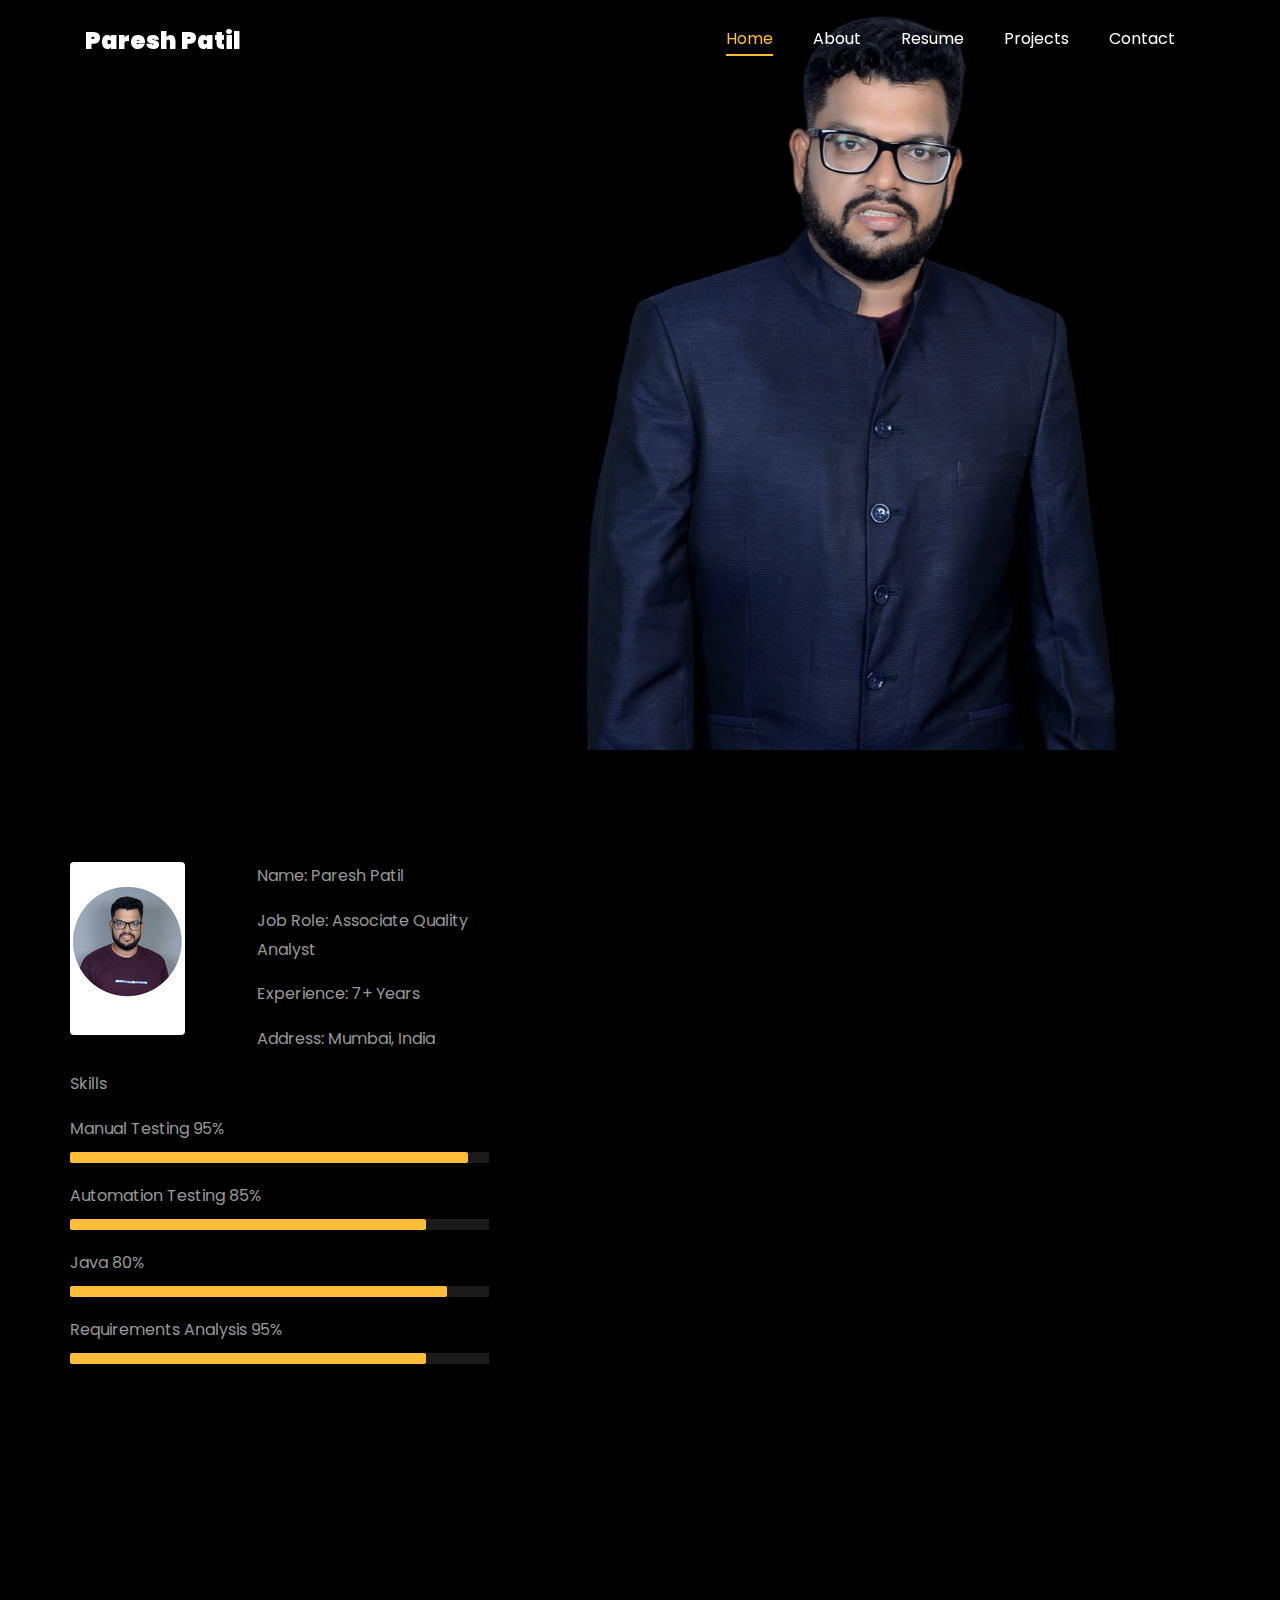
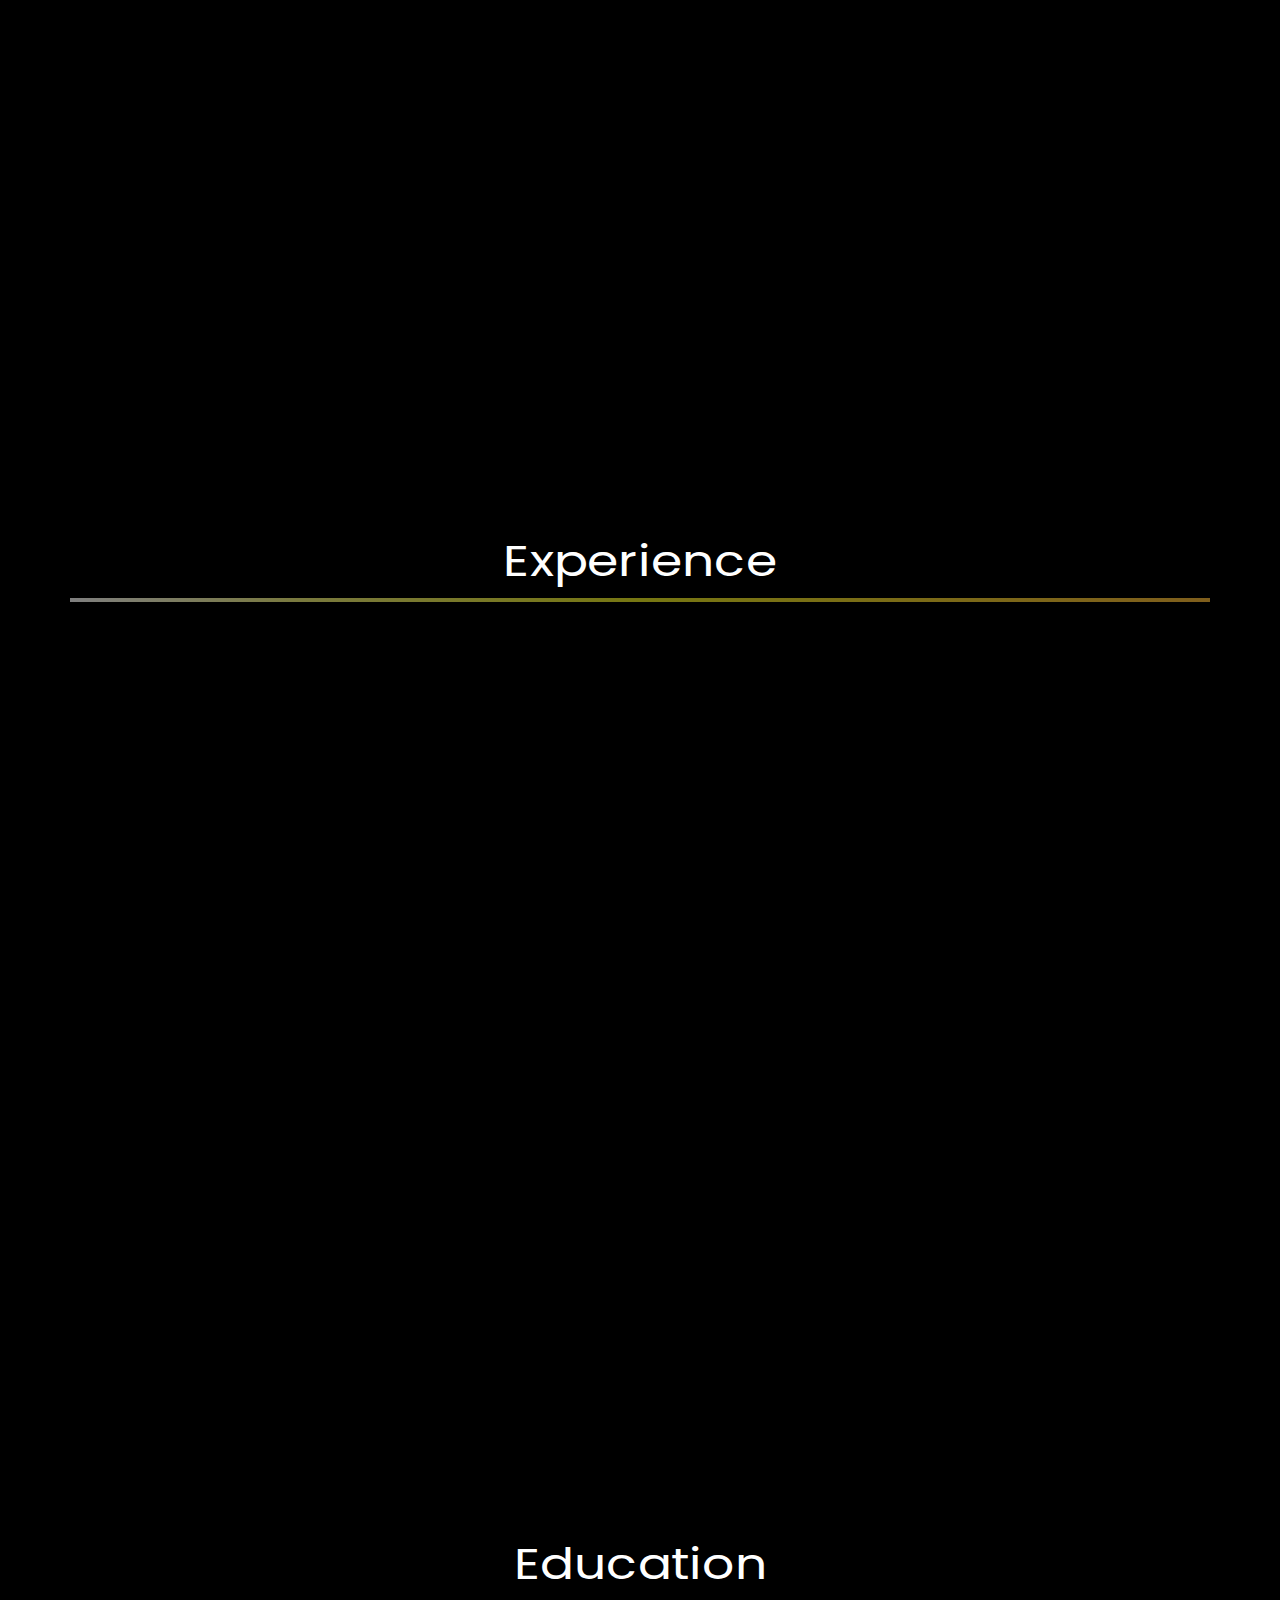
==== commit 60068542: "new index" ====
--- a/index.html
+++ b/index.html
@@ -219,7 +219,7 @@
 									<div class="col-sm-6 col-md-7">
 									  <div class="about-info">
 										<p><span class="title-s">Name: </span> <span>Paresh Patil</span></p>
-										<p><span class="title-s">Job Role: </span> <span>Quality Analyst</span></p>
+										<p><span class="title-s">Job Role: </span> <span>Associate Quality Analyst</span></p>
 										<p><span class="title-s">Experience: </span> <span>7+ Years </span></p>
 										<p><span class="title-s">Address: </span> <span>Mumbai, India</span></p>
 									  </div>
@@ -263,7 +263,7 @@
 								<h1 class="big">About</h1>
 								<h2 class="mb-4">About Me</h2>
 								
-								<p>With over 7 years of comprehensive experience in the field of Software Testing, accompanied by a bachelor's degree in engineering. 
+								<p>With over 7+ years of comprehensive experience in the field of Software Testing, accompanied by a bachelor's degree in engineering. 
 									I am a detail-oriented and passionate Software Tester with a strong background in ensuring software quality and user satisfaction. With hands-on experience in manual and automated testing, I am proficient in identifying bugs, ensuring functionality, and improving system performance. My expertise includes writing and executing test cases, analyzing test results, and collaborating with cross-functional teams to deliver high-quality software products.</p>
 								<ul class="about-info mt-4 px-md-0 px-2">
 									<li class="d-flex"><span>Profile:</span> <span>Software Testing Engineer</span></li>
@@ -292,7 +292,7 @@
           <div class="col-md-10 heading-section text-center ftco-animate">
           	<h1 class="big big-2">Resume</h1>
             <h2 class="mb-4">Resume</h2>
-            <p>Versatile and skilled Software Tester with over 7 years of experience in manual testing, automation testing, and API
+            <p>Versatile and skilled Software Tester with over 7+ years of experience in manual testing, automation testing, and API
 				testing. I excel in identifying and resolving software defects, ensuring robust, reliable, and high-performing software
 				products. With a deep understanding of software development life cycles (SDLC), I am proficient in creating and
 				executing detailed test plans, scripts, and cases. I have hands-on experience with various testing tools and frameworks,
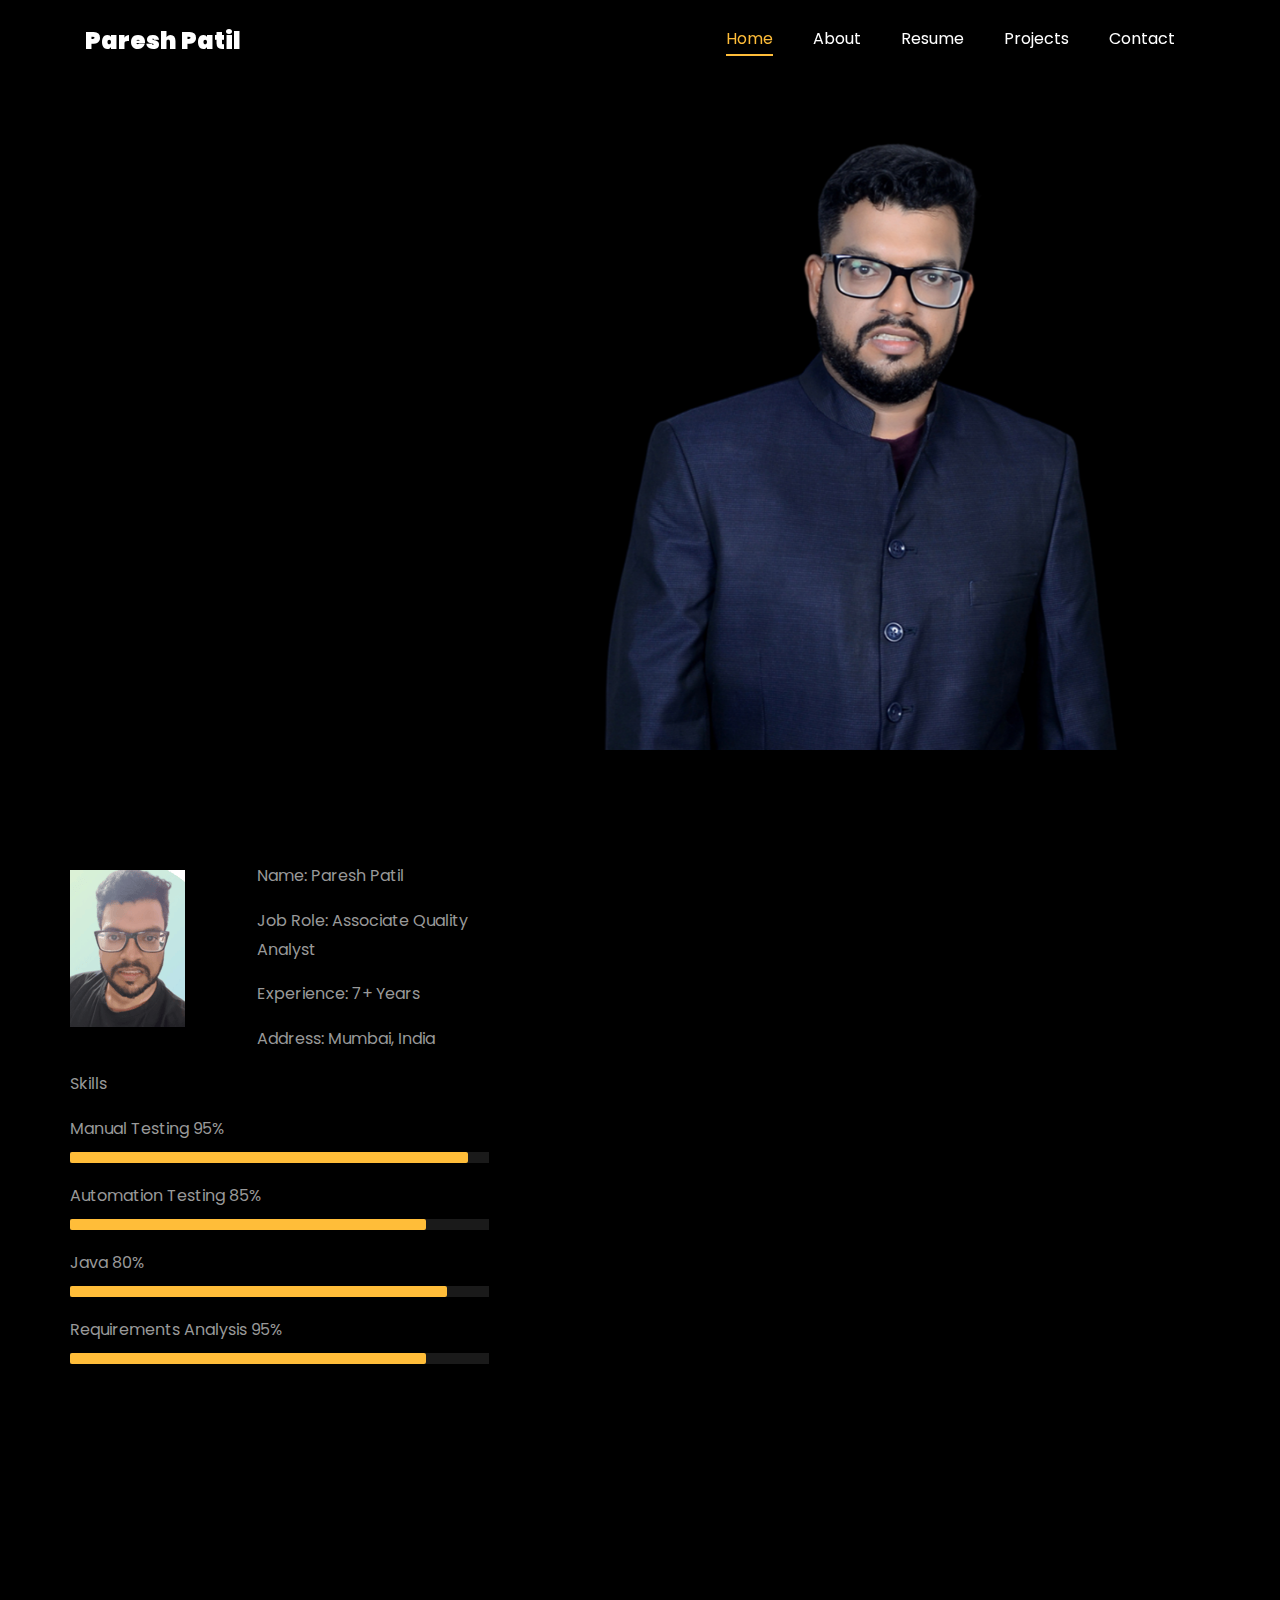
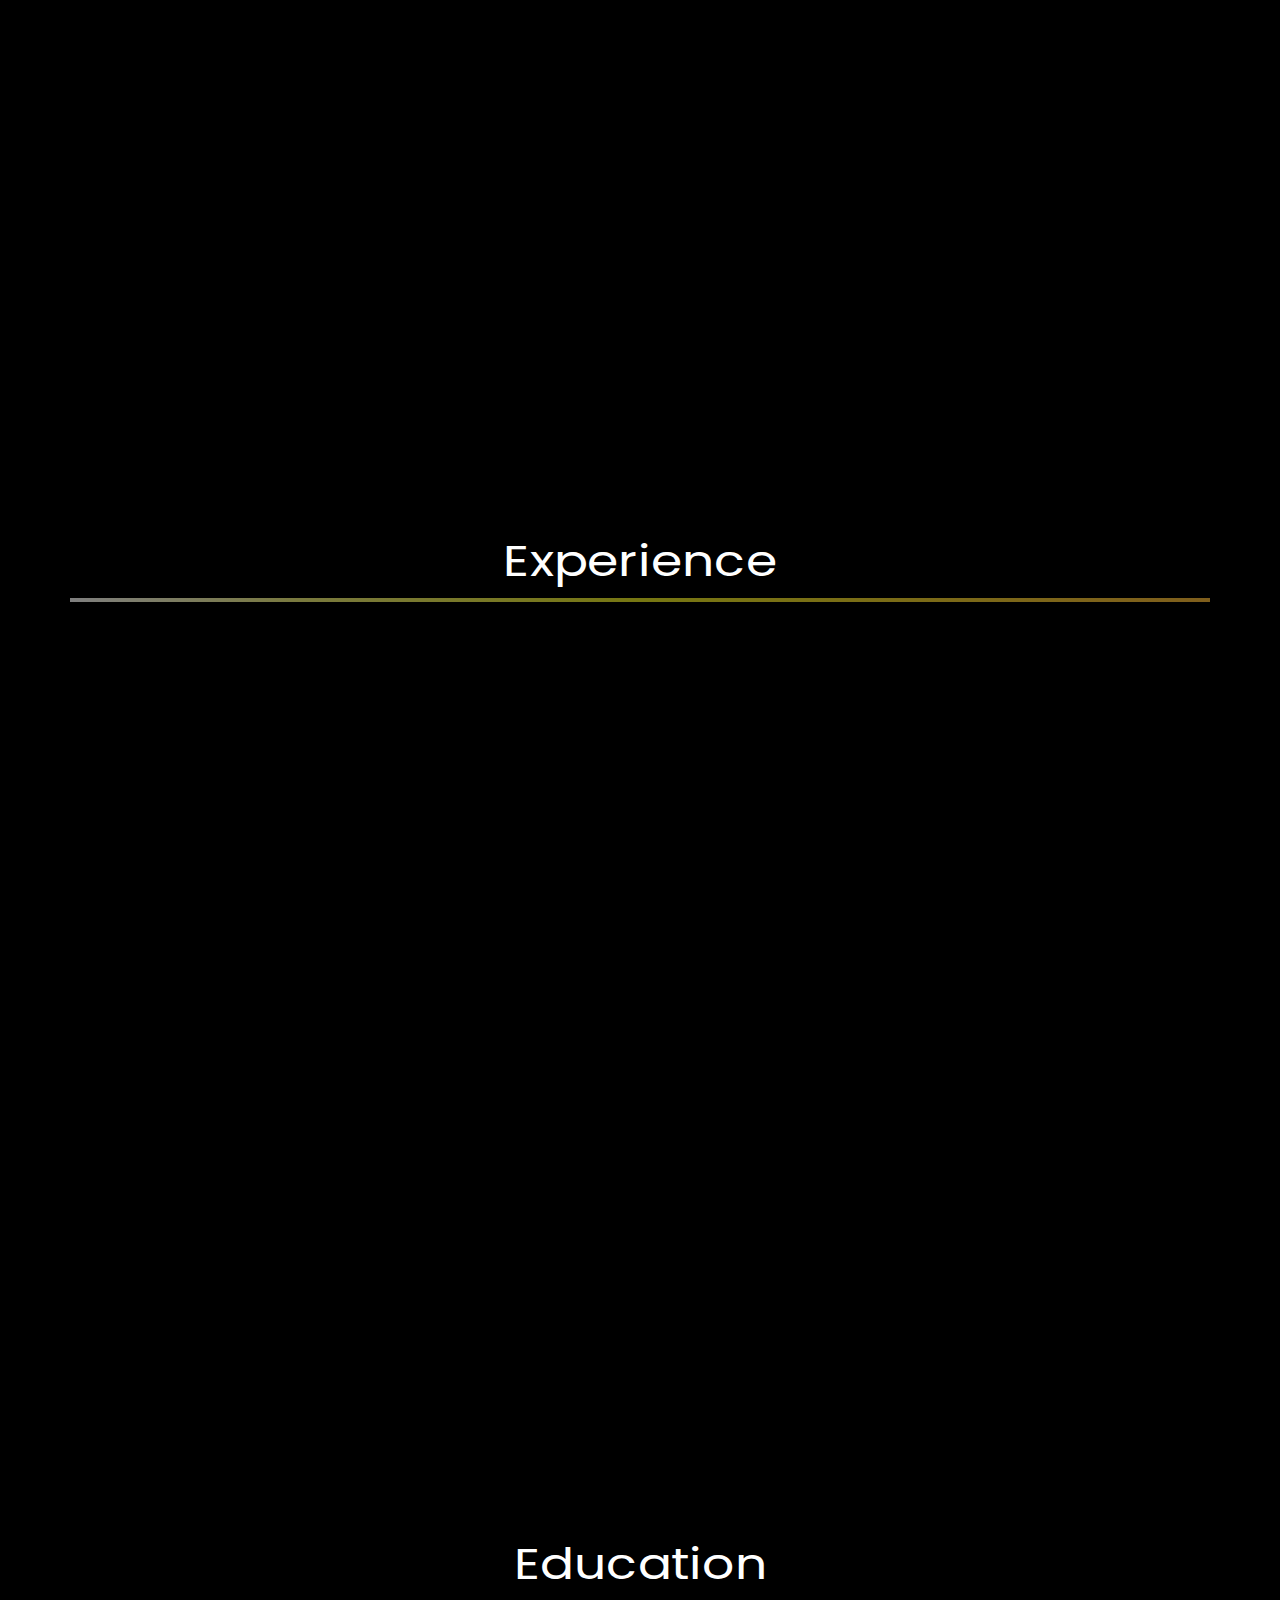
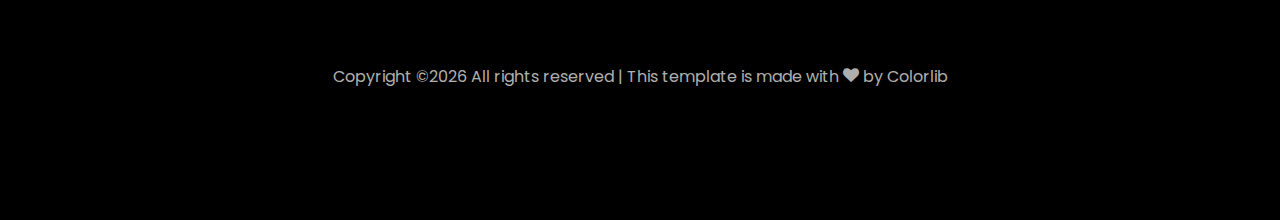
==== commit d4d0b287: "new commit" ====
--- a/index.html
+++ b/index.html
@@ -260,7 +260,7 @@
 						<div class="row justify-content-start pb-3">
 							<div class="col-md-12 heading-section ftco-animate">
 								
-								<h1 class="big">About</h1>
+								<h1 class="big">About Me</h1>
 								<h2 class="mb-4">About Me</h2>
 								
 								<p>With over 7+ years of comprehensive experience in the field of Software Testing, accompanied by a bachelor's degree in engineering. 
@@ -435,8 +435,48 @@
           </div>
         </div>
 	<br>
+
+	<div class="row d-flex">
+		<div class="col-md-4 d-flex ftco-animate">
+			<div class="blog-entry justify-content-end">
+			<a href="https://peakpacificgroup.com/" class="block-20 zoom-effect" style="background-image: url('images/proj_4.jpg');">
+			</a>
+			<div class="text mt-3 float-right d-block">
+
+			  <h3 class="heading"><a href="https://peakpacificgroup.com/">Peak Pacific</a></h3>
+			  <p>Designed and executed test cases, including functional, regression, integration, and acceptance testing, based on software requirements and user stories.
+				Identified, documented, and tracked software defects using Mentis, and worked with developers to resolve them efficiently.</p>		</div>
+		  </div>
+		</div>
+		<div class="col-md-4 d-flex ftco-animate">
+			<div class="blog-entry justify-content-end">
+			<a href="https://castelbel.hk/" class="block-20 zoom-effect" style="background-image: url('images/proj_5.jpg');">
+			</a>
+			<div class="text mt-3 float-right d-block">
+
+			  <h3 class="heading"><a href="https://castelbel.hk/">Castelbel</a></h3>
+			  <p>Conducted functional testing to ensure all website features, such as product browsing, search, and checkout processes, were working correctly.
+				Performed cross-browser testing across different web browsers (Chrome, Firefox, Safari, Edge) to ensure compatibility.
+				Developed and executed manual test cases for various modules like user registration, payment gateway integration, and product recommendations.</p>
+			</div>
+		  </div>
+		</div>
+		<div class="col-md-4 d-flex ftco-animate">
+			<div class="blog-entry">
+			<a href="https://refinedrevolution.com/" class="block-20 zoom-effect" style="background-image: url('images/proj_6.jpg');">
+			</a>
+			<div class="text mt-3 float-right d-block">
+
+			  <h3 class="heading"><a href="https://refinedrevolution.com/">Refined Revolution</a></h3>
+			  <p>Designed and executed test cases, including functional, regression, integration, and acceptance testing, based on software requirements and user stories.
+				Identified, documented, and tracked software defects using Mentis, and worked with developers to resolve them efficiently.</p>
+			</div>
+		  </div>
+		</div>
+	  </div>
+  <br>
 		<!-- added justify-content-center to center align the last two projects -->
-		<div class="row d-flex justify-content-center">  
+		<!--<div class="row d-flex justify-content-center">  
 			<div class="col-md-4 d-flex ftco-animate">
 				<div class="blog-entry justify-content-end">
 				<a href="https://peakpacificgroup.com/" class="block-20 zoom-effect" style="background-image: url('images/proj_4.jpg');">
@@ -448,15 +488,21 @@
 					Identified, documented, and tracked software defects using Mentis, and worked with developers to resolve them efficiently.</p>
 				</div>
 			  </div>
-			</div>
+			</div>	-->
 			
     </section>
+
+	<div class="row justify-content-center mt-5">
+		<div class="col-md-6 text-center ftco-animate">
+			<p><a href="./index-test.html" class="btn btn-primary py-4 px-5">More Projects</a></p>
+		</div>
+	</div>
 
     <section class="ftco-section contact-section ftco-no-pb" id="contact-section">
       <div class="container">
       	<div class="row justify-content-center mb-5 pb-3">
           <div class="col-md-7 heading-section text-center ftco-animate">
-            <h1 class="big big-2">Contact</h1>
+            <h1 class="big big-2">Contact Me</h1>
             <h2 class="mb-4">Contact Me</h2>
             <p>Below are the details to reach out to me!</p>
           </div>
@@ -485,7 +531,7 @@
           <div class="col-md-6 col-lg-3 d-flex ftco-animate">
           	<div class="align-self-stretch box p-4 text-center">
           		<div class="icon d-flex align-items-center justify-content-center">
-          			<span class="icon-paper-plane"></span>
+          			<span class="icon-mail_outline"></span>
           		</div>
           		<h3 class="mb-4">Email Address</h3>
 	            <p><a href="mailto:info@yoursite.com">testerpareshpatil@gmail.com</a></p>
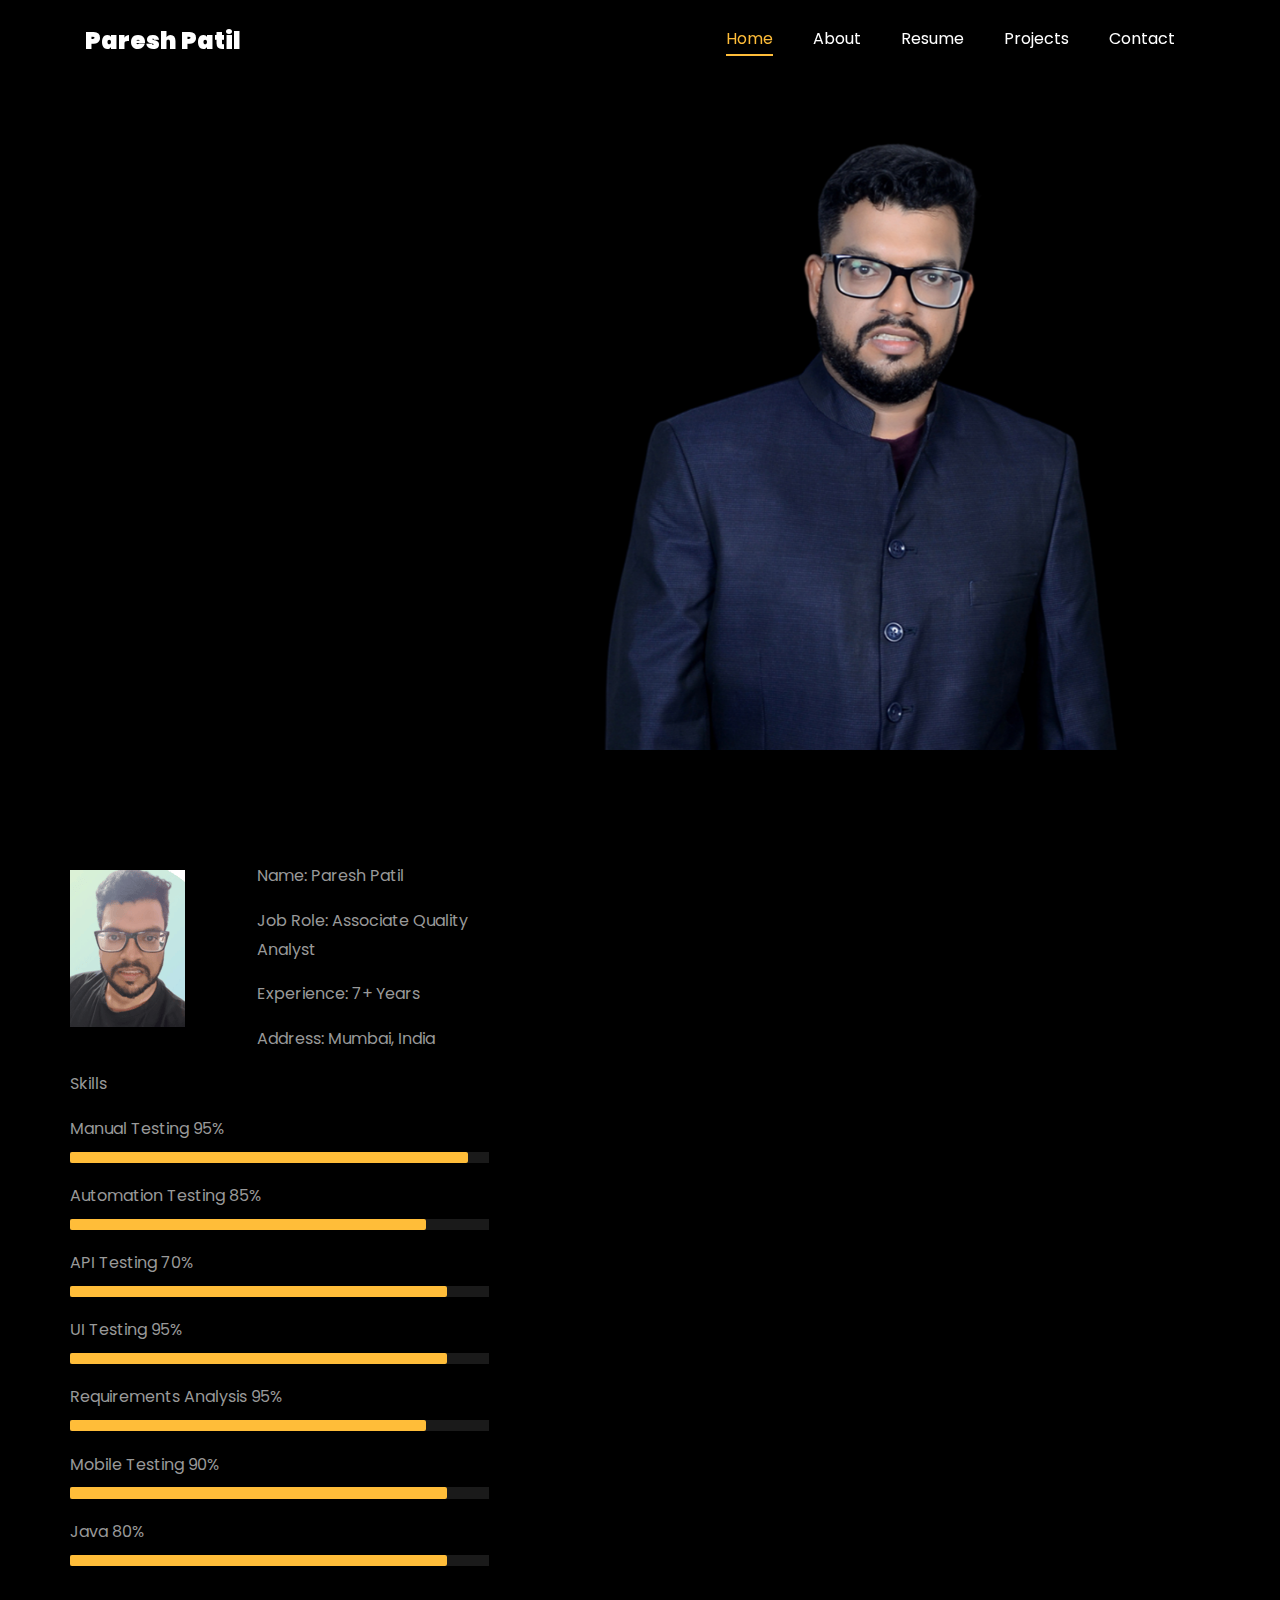
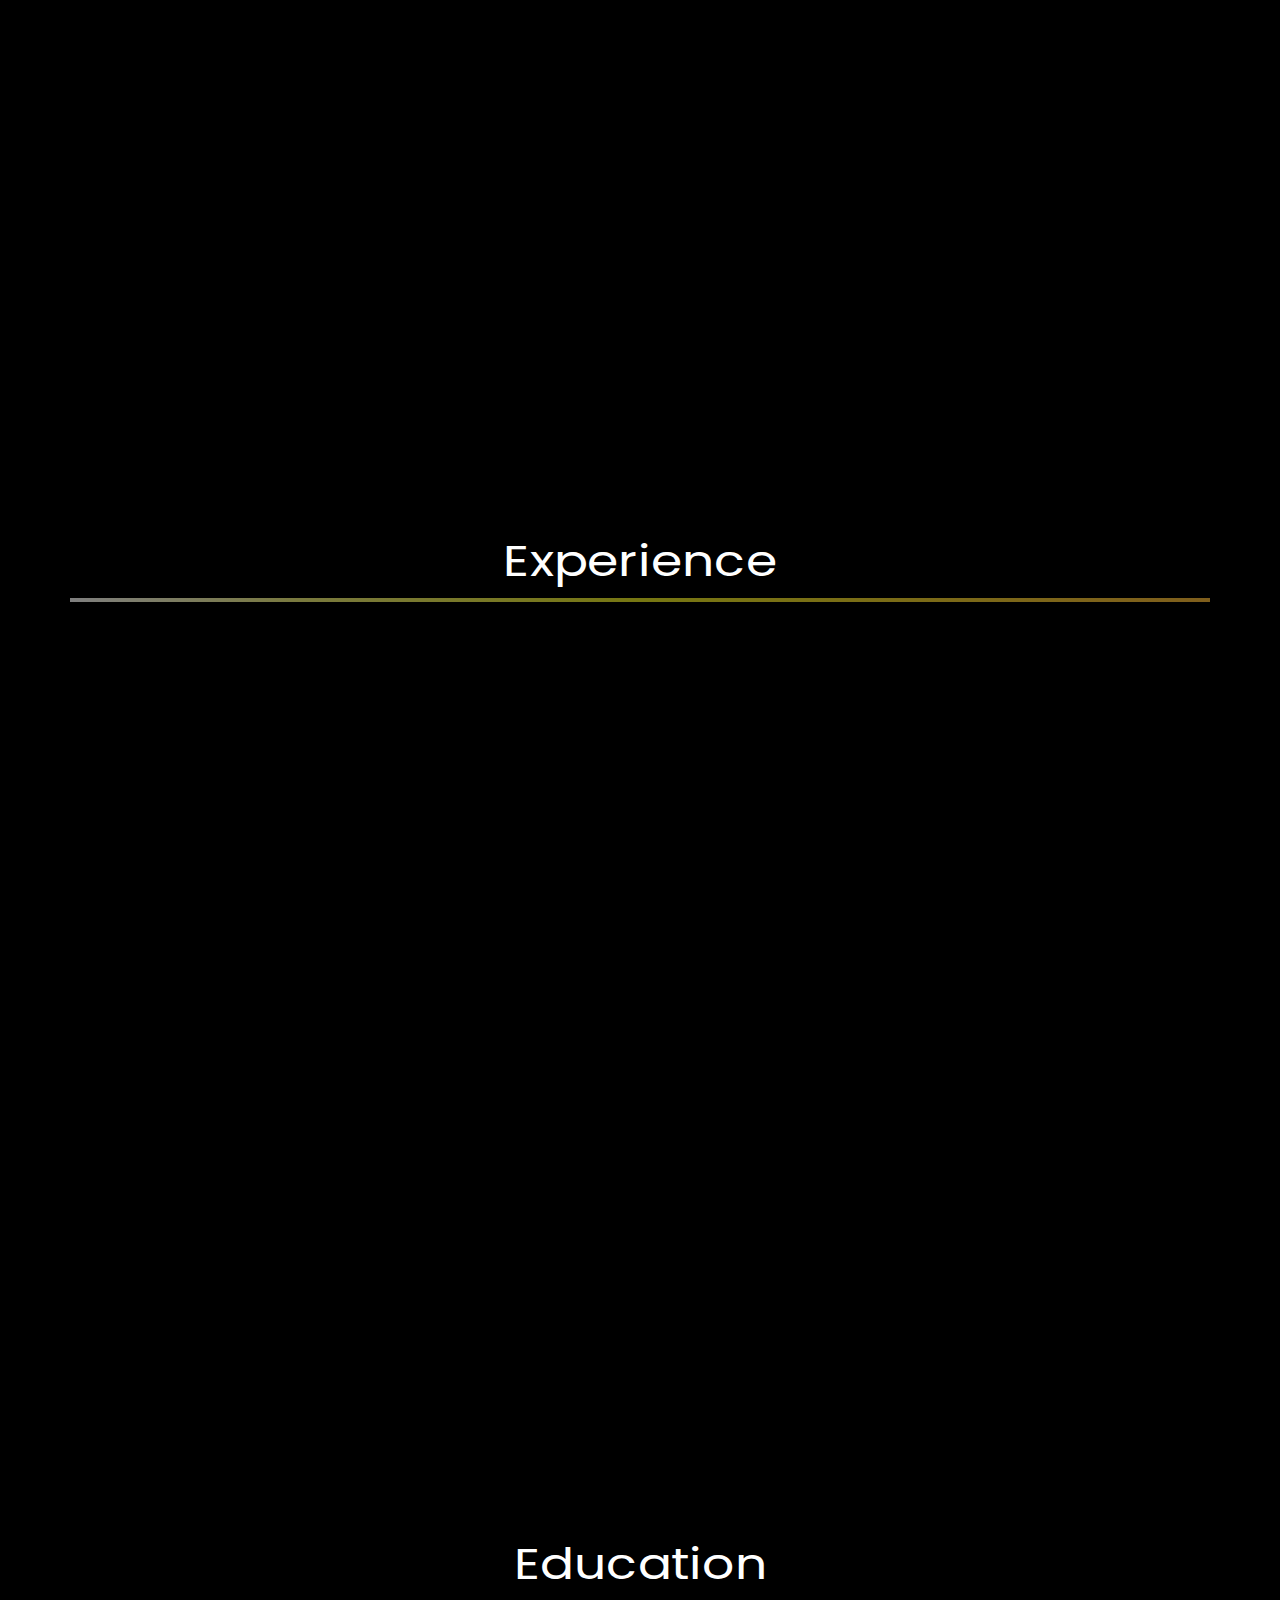
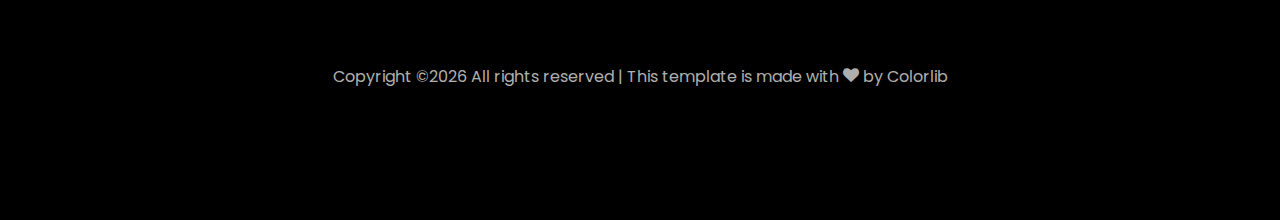
==== commit 306d98af: "index update" ====
--- a/index.html
+++ b/index.html
@@ -240,7 +240,12 @@
 											aria-valuemax="100"></div>
 									</div>
 									
-									<span>Java</span> <span class="pull-right">80%</span>
+									<span>API Testing</span> <span class="pull-right">70%</span>
+									<div class="progress">
+										<div class="progress-bar" role="progressbar" style="width: 90%" aria-valuenow="90" aria-valuemin="0"
+											aria-valuemax="100"></div>
+									</div>
+									<span>UI Testing</span> <span class="pull-right">95%</span>
 									<div class="progress">
 										<div class="progress-bar" role="progressbar" style="width: 90%" aria-valuenow="90" aria-valuemin="0"
 											aria-valuemax="100"></div>
@@ -249,6 +254,16 @@
 									<span>Requirements Analysis</span> <span class="pull-right">95%</span>
 									<div class="progress">
 										<div class="progress-bar" role="progressbar" style="width: 85%" aria-valuenow="85" aria-valuemin="0"
+											aria-valuemax="100"></div>
+									</div>
+                                    <span>Mobile Testing</span> <span class="pull-right">90%</span>
+									<div class="progress">
+										<div class="progress-bar" role="progressbar" style="width: 90%" aria-valuenow="90" aria-valuemin="0"
+											aria-valuemax="100"></div>
+									</div>
+									<span>Java</span> <span class="pull-right">80%</span>
+									<div class="progress">
+										<div class="progress-bar" role="progressbar" style="width: 90%" aria-valuenow="90" aria-valuemin="0"
 											aria-valuemax="100"></div>
 									</div>
 								</div>
@@ -270,7 +285,7 @@
 									<li class="d-flex"><span>Domain:</span> <span>Ecommerce, IT Solutions &amp; Digital Marketing</span></li>
 									<li class="d-flex"><span>Education:</span> <span>Bachelor of Engineering</span></li>
 									<li class="d-flex"><span>Language:</span> <span>English, Hindi &amp; Marathi</span></li>
-									<li class="d-flex"><span>Tools & Technologies:</span> <span>Selenium, TestNG, Java, Maven framework, Jenkins, GitHub, Eclipse &amp; Mentis</span></li>
+									<li class="d-flex"><span>Tools & Technologies:</span> <span>Selenium, Postman, TestNG, Java, Maven framework, Jenkins, GitHub, Eclipse &amp; Mentis</span></li>
 									<li class="d-flex"><span>Other Skills:</span> <span>Manual Testing, API Testing, Git, Google Analytics &amp; SEO Testing</span></li>
 									<li class="d-flex"><span>Interest:</span> <span>Sports, Politics</span></li>
 									
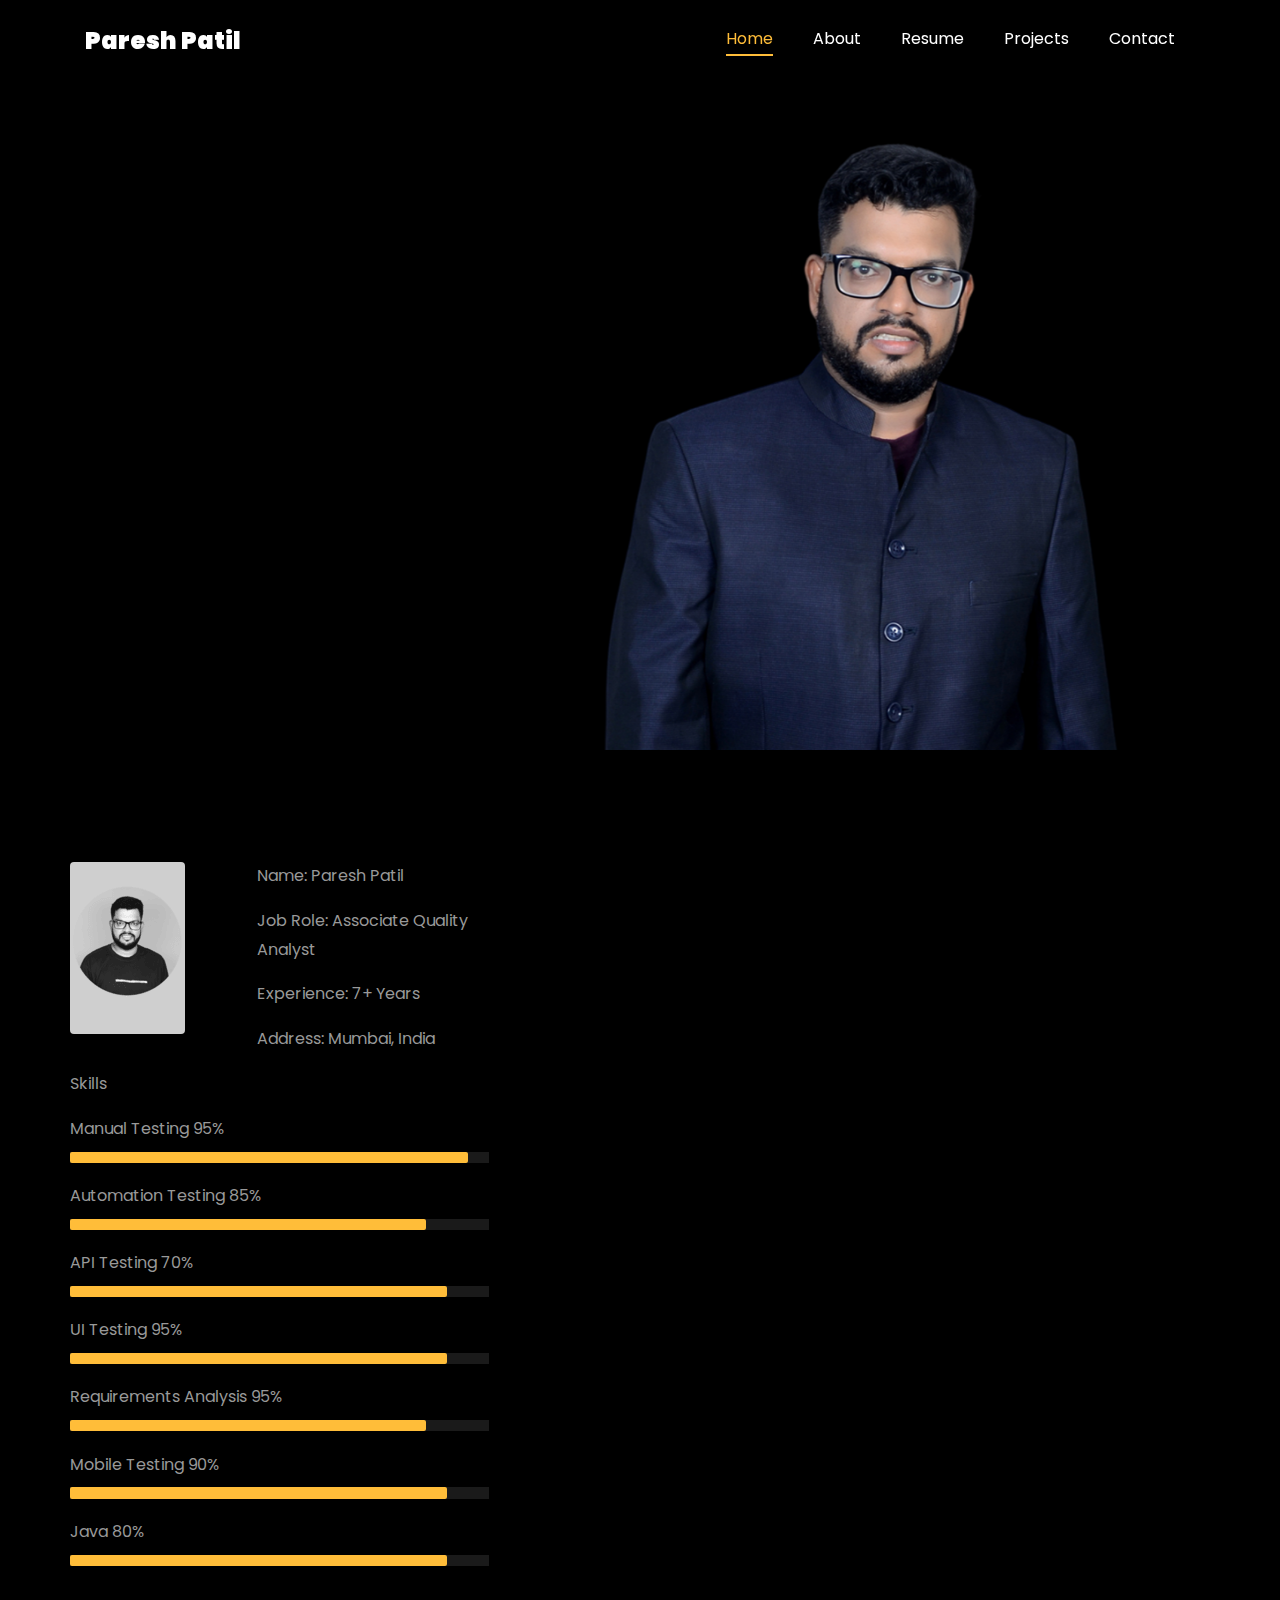
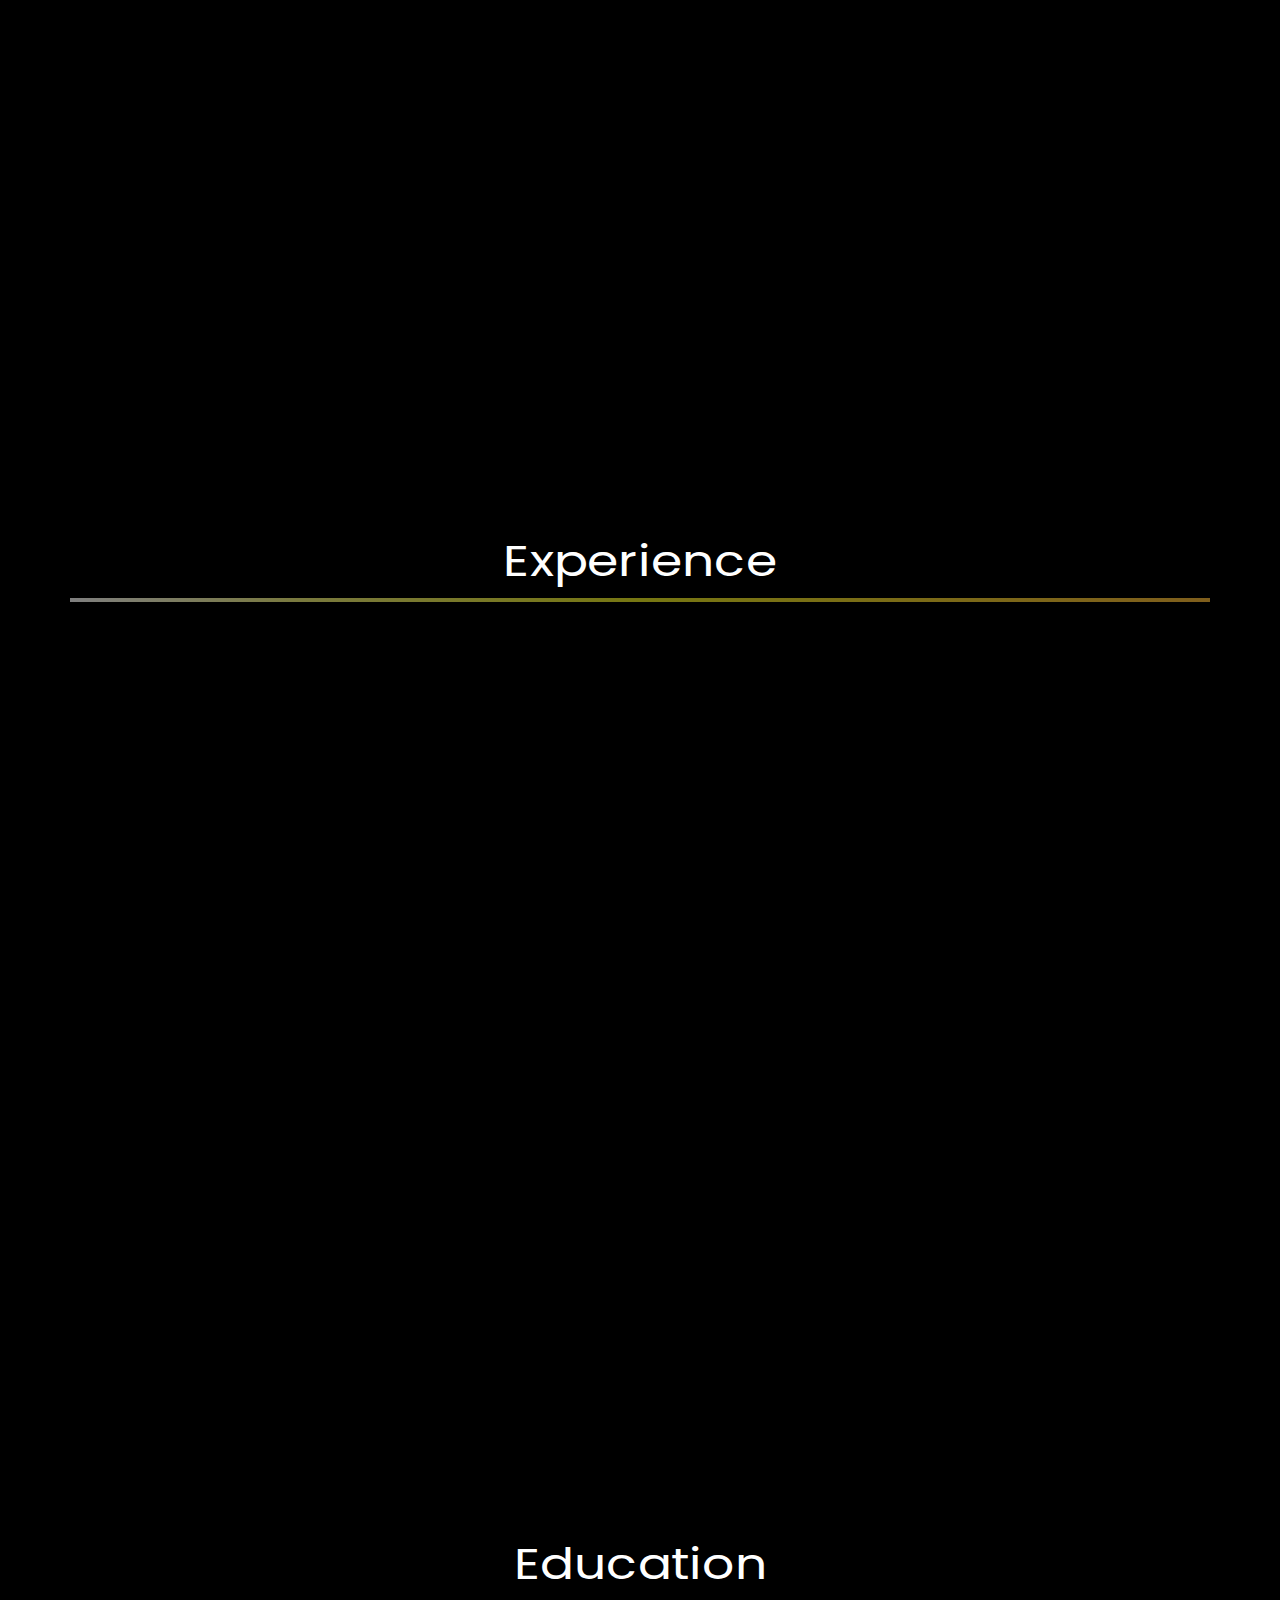
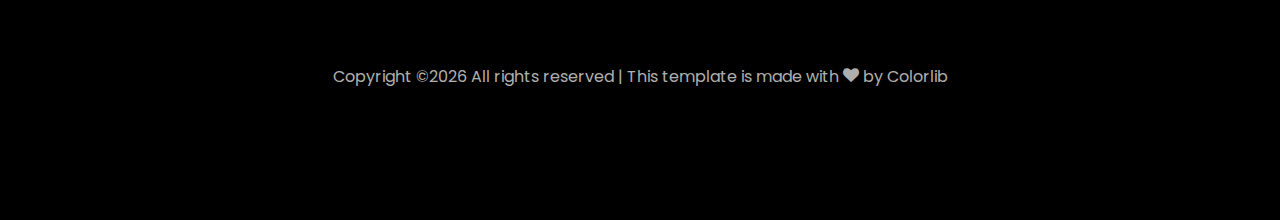
==== commit 8ce53d08: "10th nov changes" ====
--- a/index.html
+++ b/index.html
@@ -285,8 +285,8 @@
 									<li class="d-flex"><span>Domain:</span> <span>Ecommerce, IT Solutions &amp; Digital Marketing</span></li>
 									<li class="d-flex"><span>Education:</span> <span>Bachelor of Engineering</span></li>
 									<li class="d-flex"><span>Language:</span> <span>English, Hindi &amp; Marathi</span></li>
-									<li class="d-flex"><span>Tools & Technologies:</span> <span>Selenium, Postman, TestNG, Java, Maven framework, Jenkins, GitHub, Eclipse &amp; Mentis</span></li>
-									<li class="d-flex"><span>Other Skills:</span> <span>Manual Testing, API Testing, Git, Google Analytics &amp; SEO Testing</span></li>
+									<li class="d-flex"><span>Tools & Technologies:</span> <span>Selenium, Postman, TestNG, Java, Maven framework, Jenkins, GitHub, Newman, Eclipse, Google analytics &amp; Mentis</span></li>
+									<li class="d-flex"><span>Other Skills:</span> <span>Manual Testing, Automation Testing, API Testing, UI Testing, Mobile Testing &amp; SEO Testing</span></li>
 									<li class="d-flex"><span>Interest:</span> <span>Sports, Politics</span></li>
 									
 								</ul>
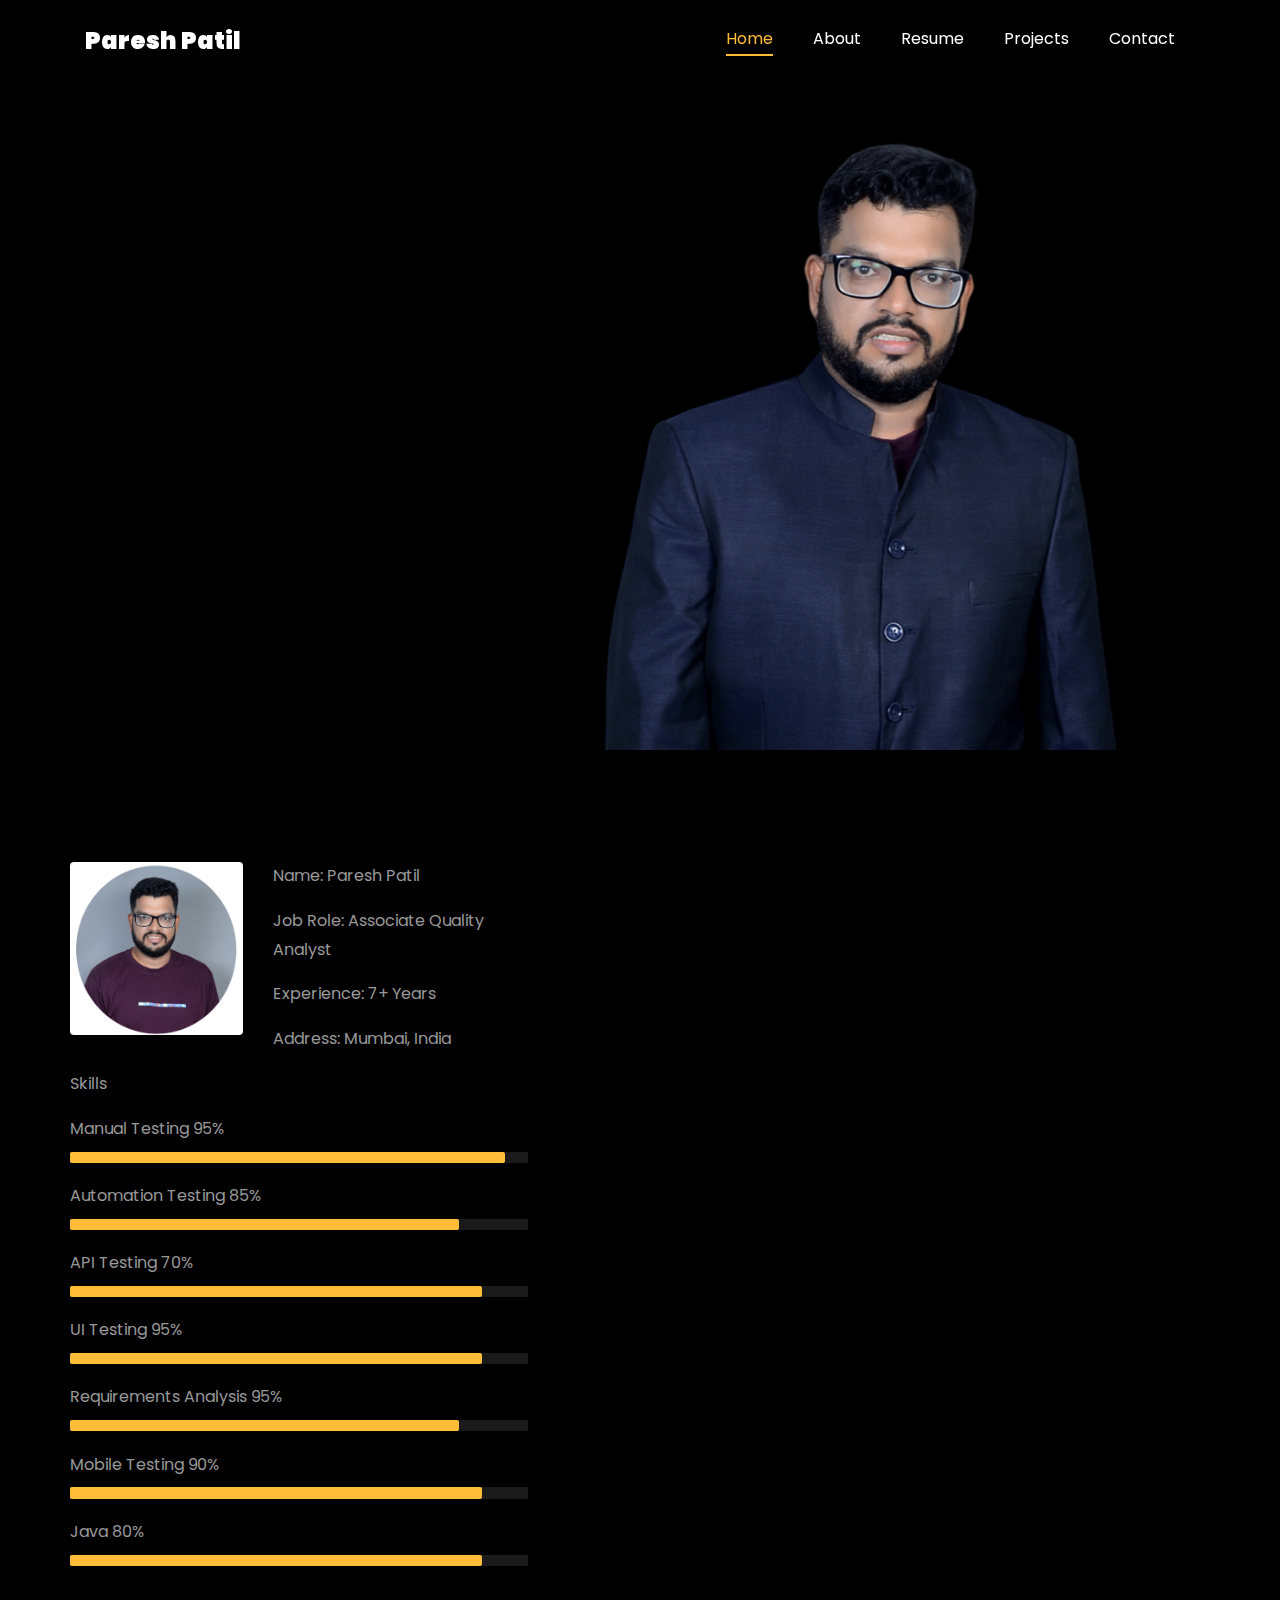
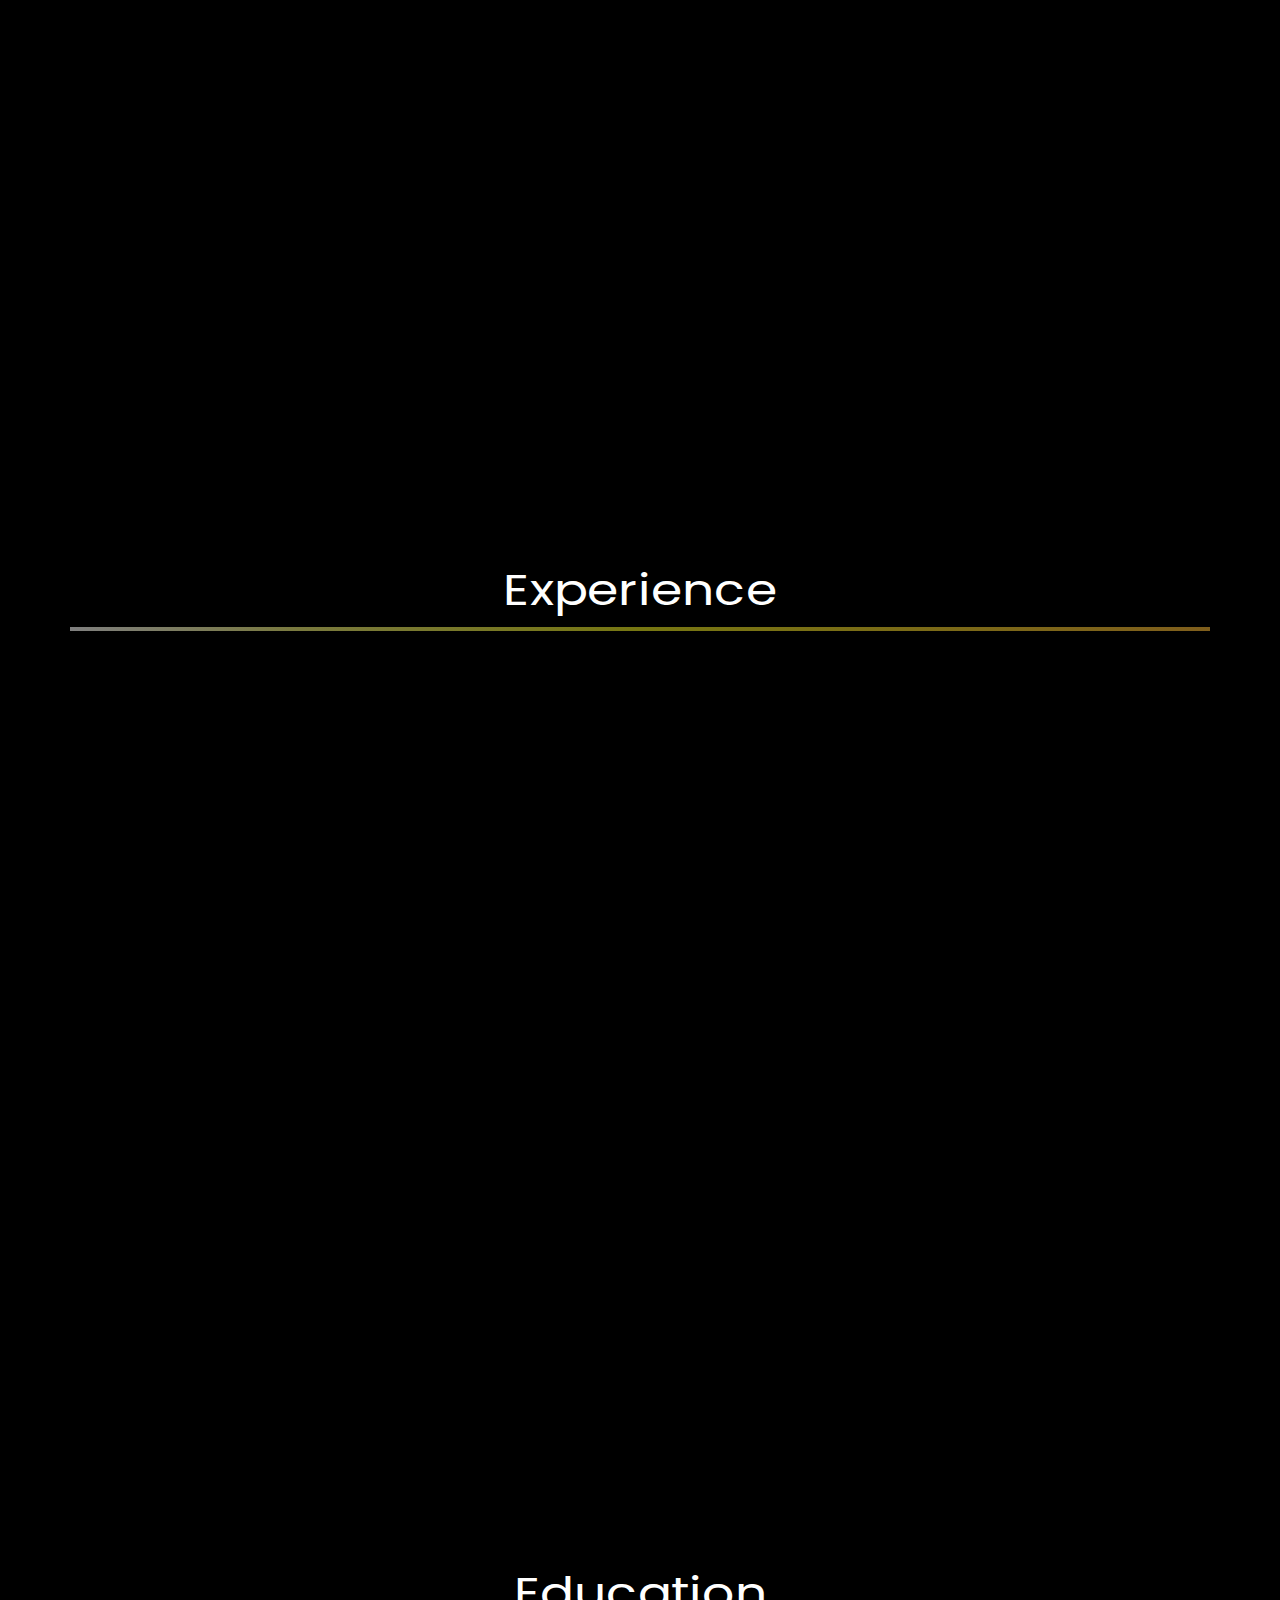
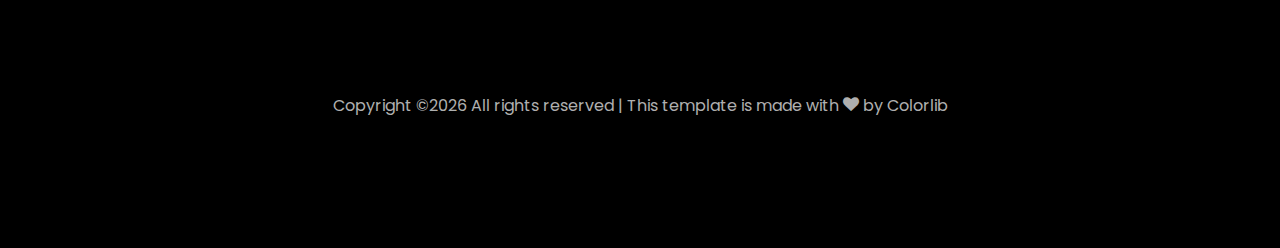
==== commit 9416e022: "10th nov" ====
--- a/index.html
+++ b/index.html
@@ -282,7 +282,7 @@
 									I am a detail-oriented and passionate Software Tester with a strong background in ensuring software quality and user satisfaction. With hands-on experience in manual and automated testing, I am proficient in identifying bugs, ensuring functionality, and improving system performance. My expertise includes writing and executing test cases, analyzing test results, and collaborating with cross-functional teams to deliver high-quality software products.</p>
 								<ul class="about-info mt-4 px-md-0 px-2">
 									<li class="d-flex"><span>Profile:</span> <span>Software Testing Engineer</span></li>
-									<li class="d-flex"><span>Domain:</span> <span>Ecommerce, IT Solutions &amp; Digital Marketing</span></li>
+									<li class="d-flex"><span>Domain:</span> <span>Ecommerce, Education & Training, Media & Entertainment, Retail, IT Solutions &amp; Digital Marketing</span></li>
 									<li class="d-flex"><span>Education:</span> <span>Bachelor of Engineering</span></li>
 									<li class="d-flex"><span>Language:</span> <span>English, Hindi &amp; Marathi</span></li>
 									<li class="d-flex"><span>Tools & Technologies:</span> <span>Selenium, Postman, TestNG, Java, Maven framework, Jenkins, GitHub, Newman, Eclipse, Google analytics &amp; Mentis</span></li>
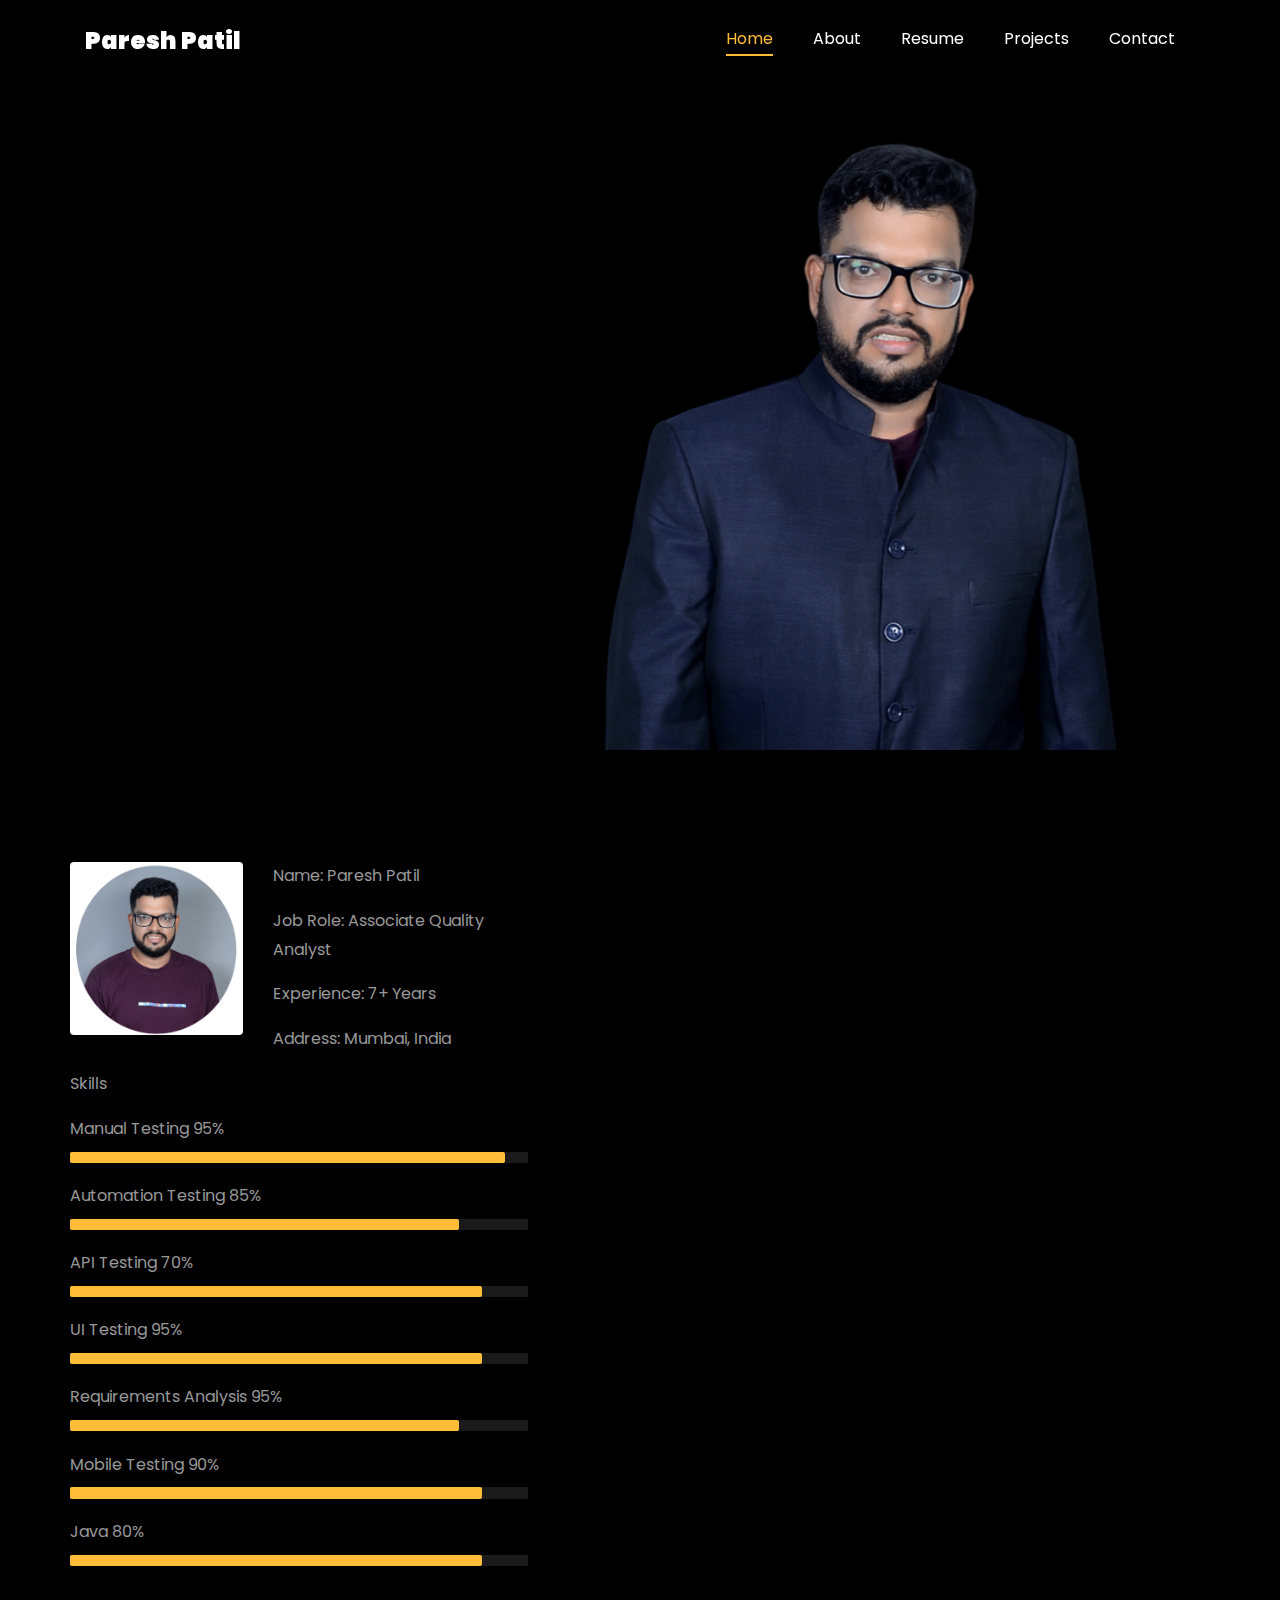
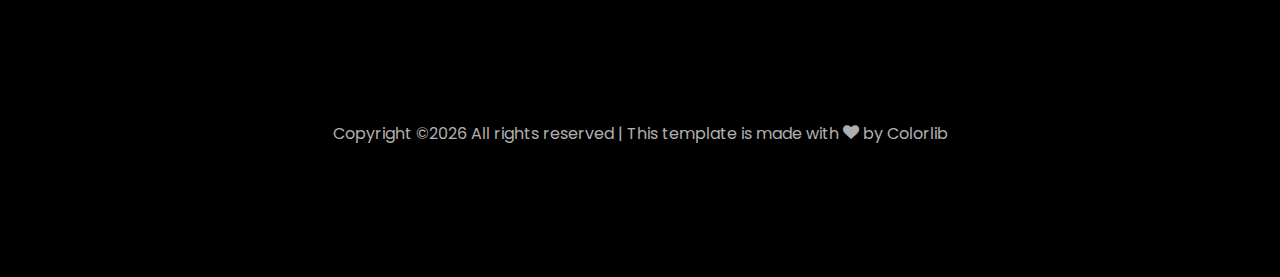
==== commit 289a4fc5: "11nov changes" ====
--- a/index.html
+++ b/index.html
@@ -285,7 +285,7 @@
 									<li class="d-flex"><span>Domain:</span> <span>Ecommerce, Education & Training, Media & Entertainment, Retail, IT Solutions &amp; Digital Marketing</span></li>
 									<li class="d-flex"><span>Education:</span> <span>Bachelor of Engineering</span></li>
 									<li class="d-flex"><span>Language:</span> <span>English, Hindi &amp; Marathi</span></li>
-									<li class="d-flex"><span>Tools & Technologies:</span> <span>Selenium, Postman, TestNG, Java, Maven framework, Jenkins, GitHub, Newman, Eclipse, Google analytics &amp; Mentis</span></li>
+									<li class="d-flex"><span>Tools & Technologies:</span> <span>Selenium, Postman, TestNG, Java, Maven framework, Jenkins, Extent Reports, GitHub, Newman, Eclipse, Microsoft ​Clarity, Google analytics &amp; Mentis</span></li>
 									<li class="d-flex"><span>Other Skills:</span> <span>Manual Testing, Automation Testing, API Testing, UI Testing, Mobile Testing &amp; SEO Testing</span></li>
 									<li class="d-flex"><span>Interest:</span> <span>Sports, Politics</span></li>
 									
